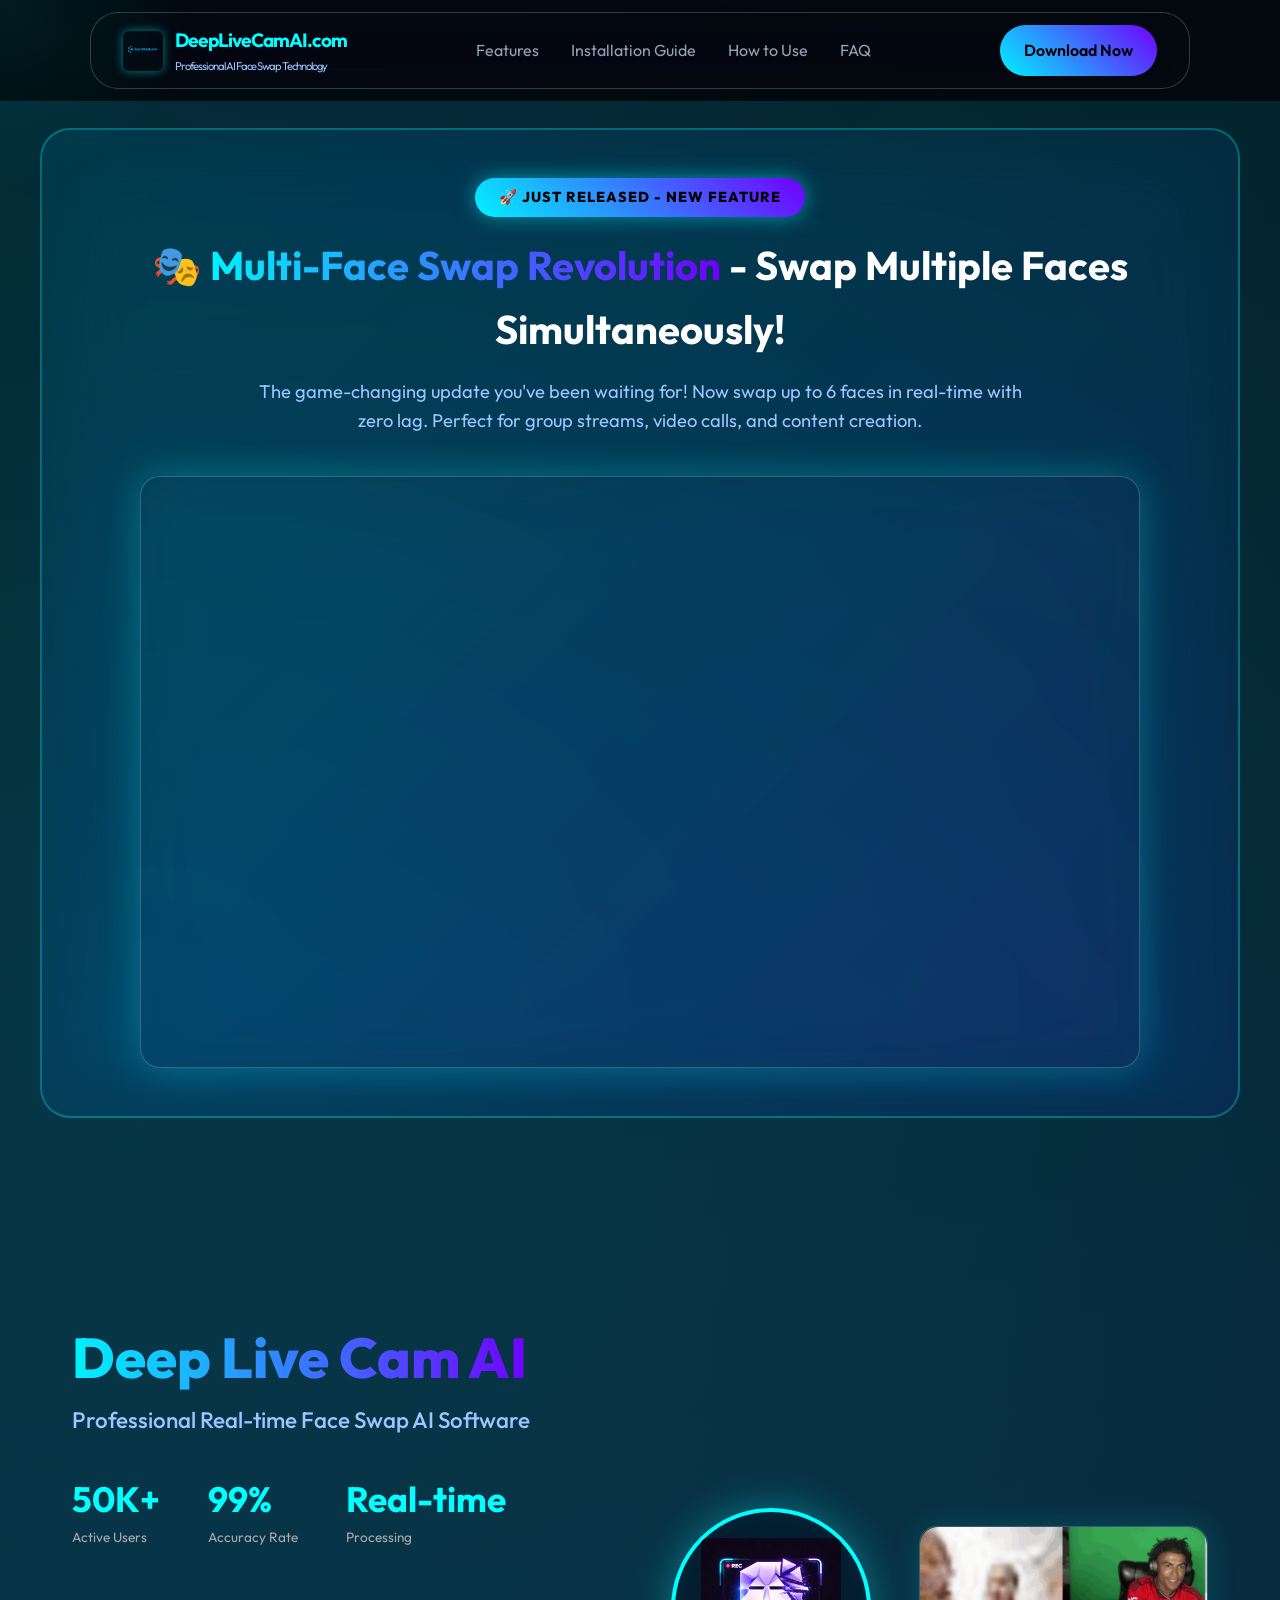
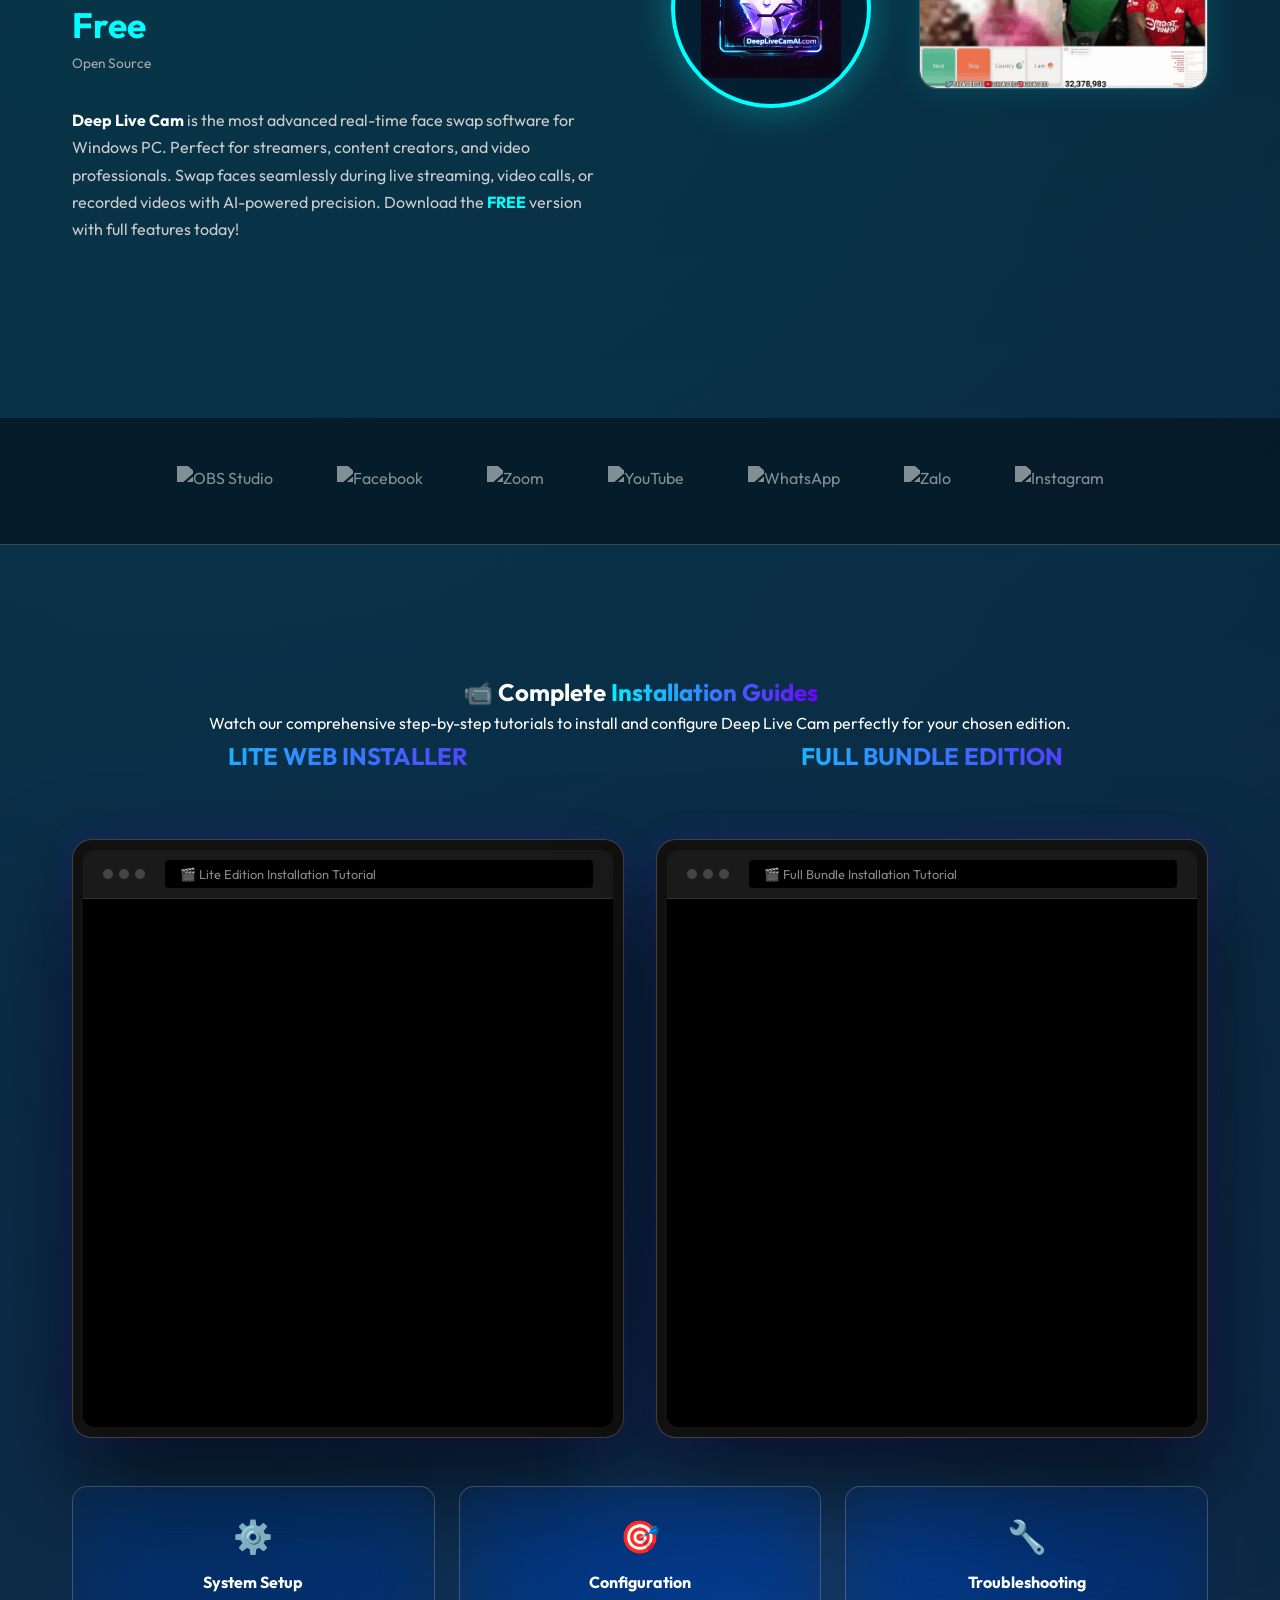
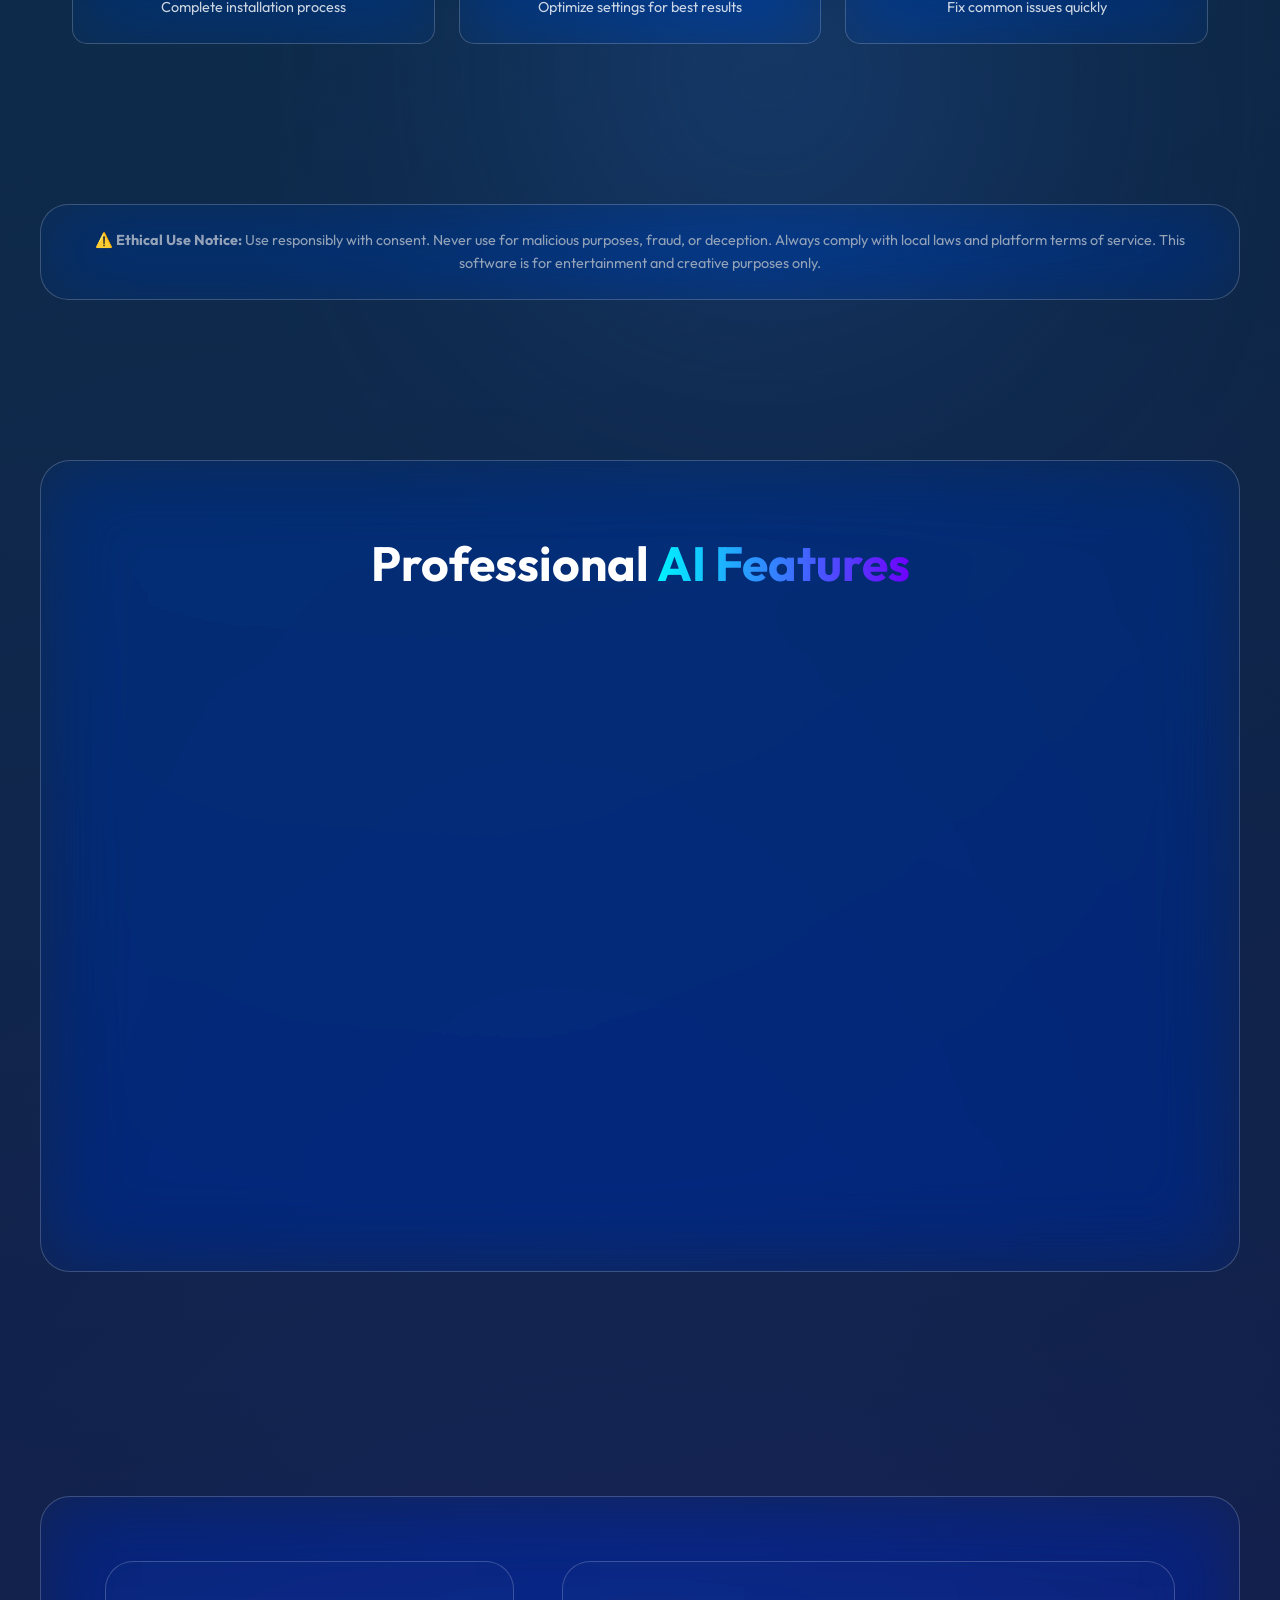
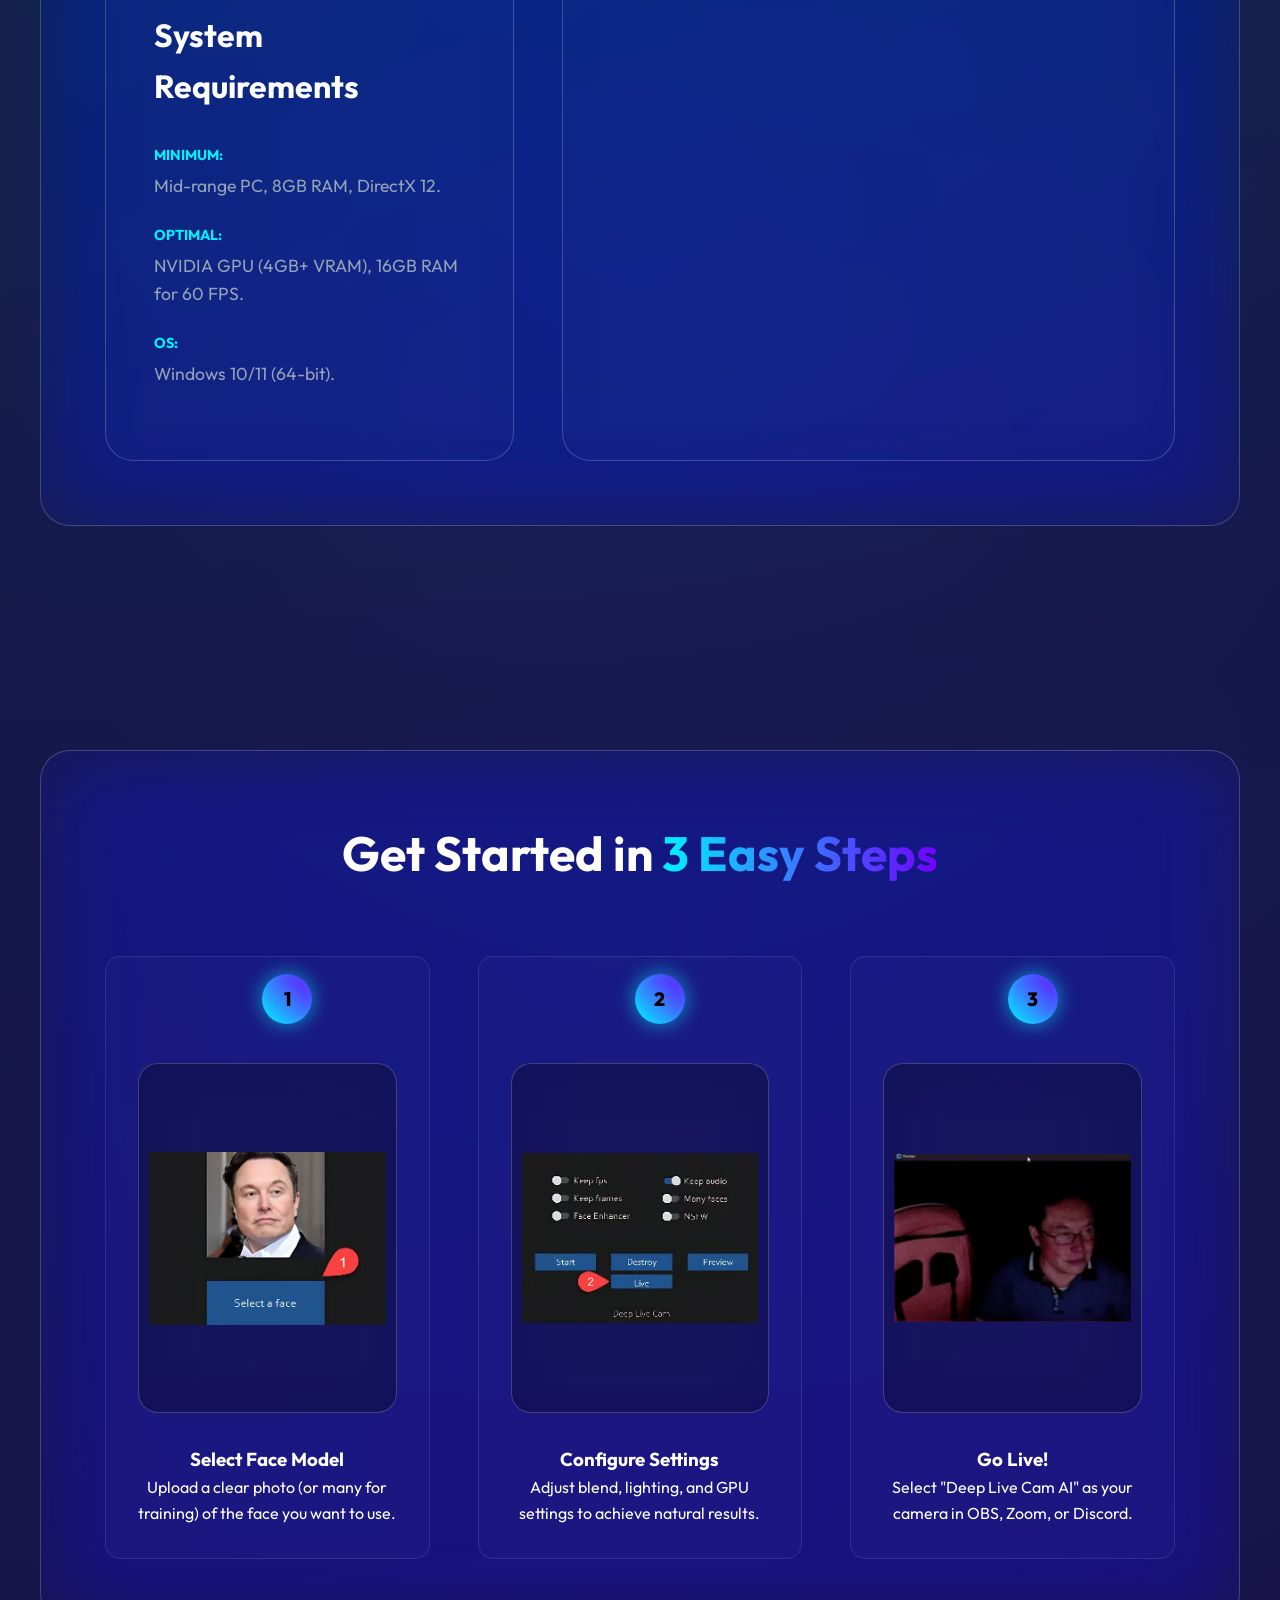
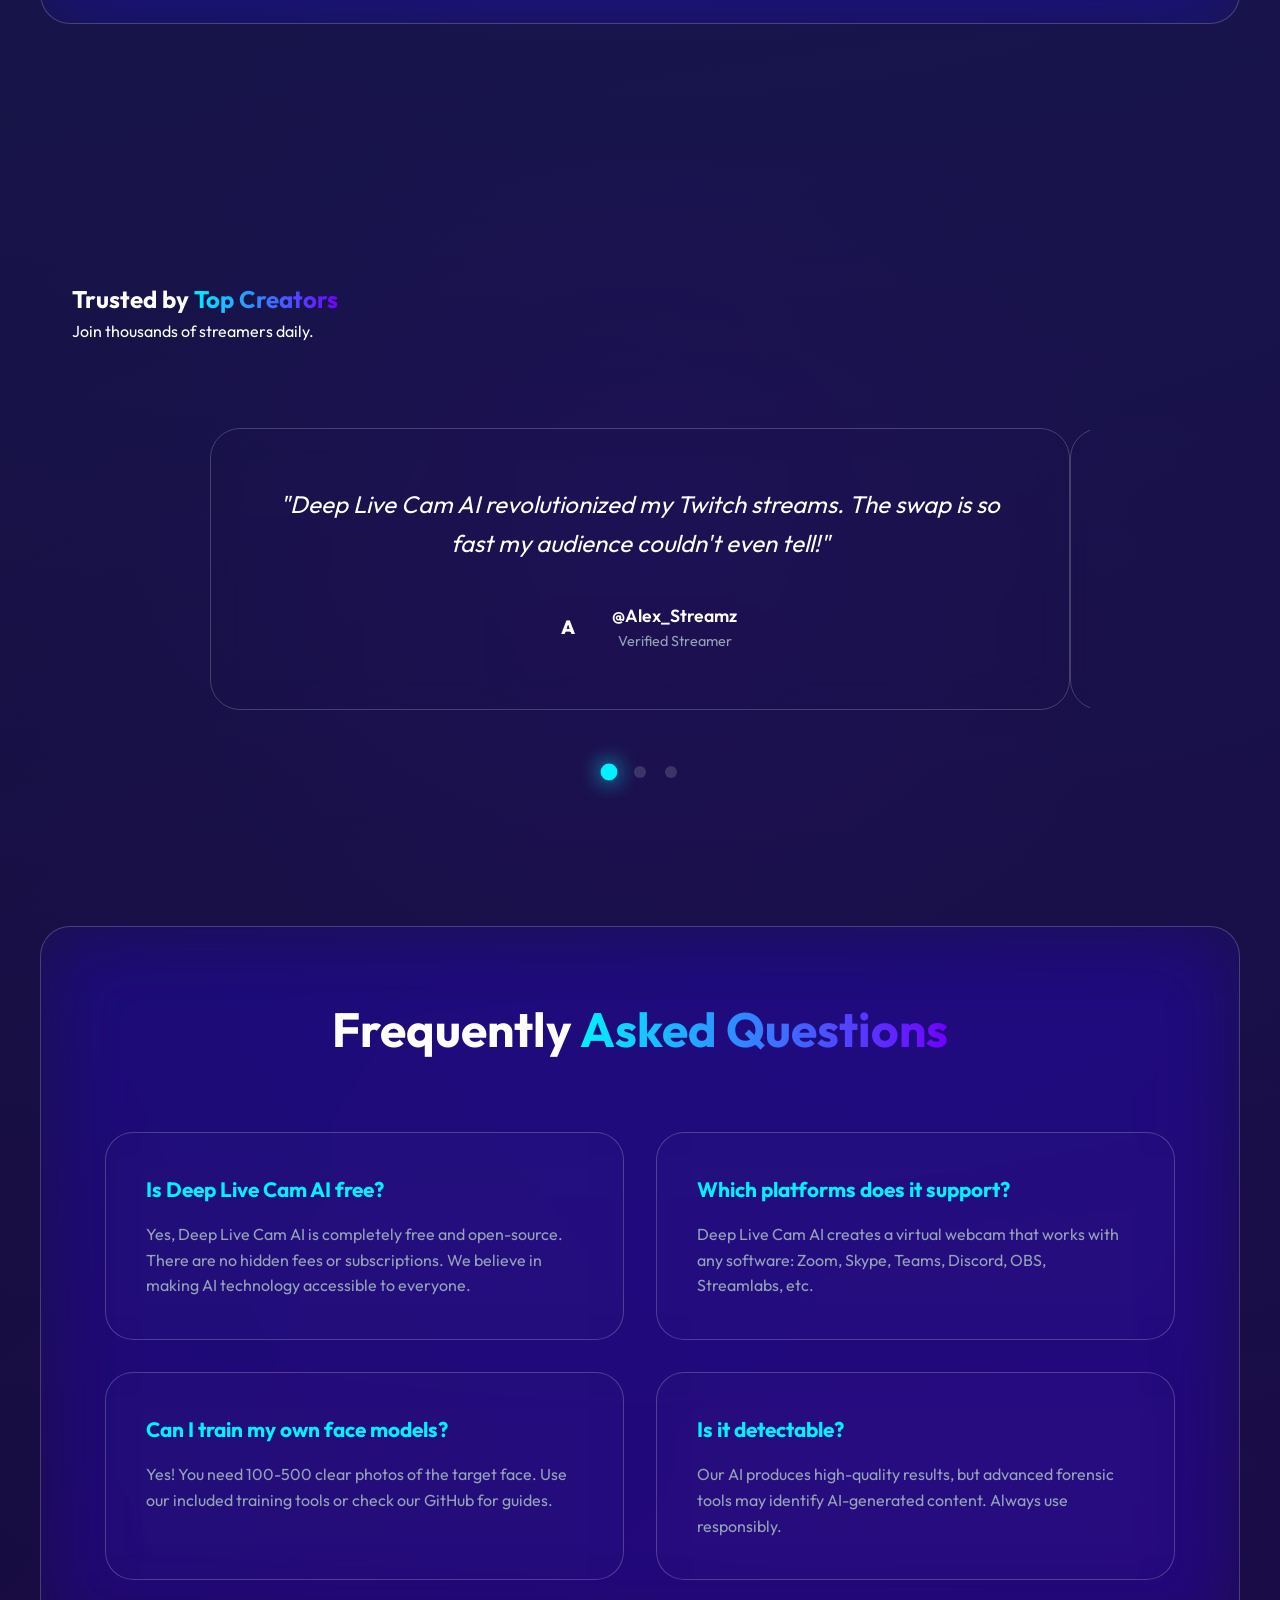
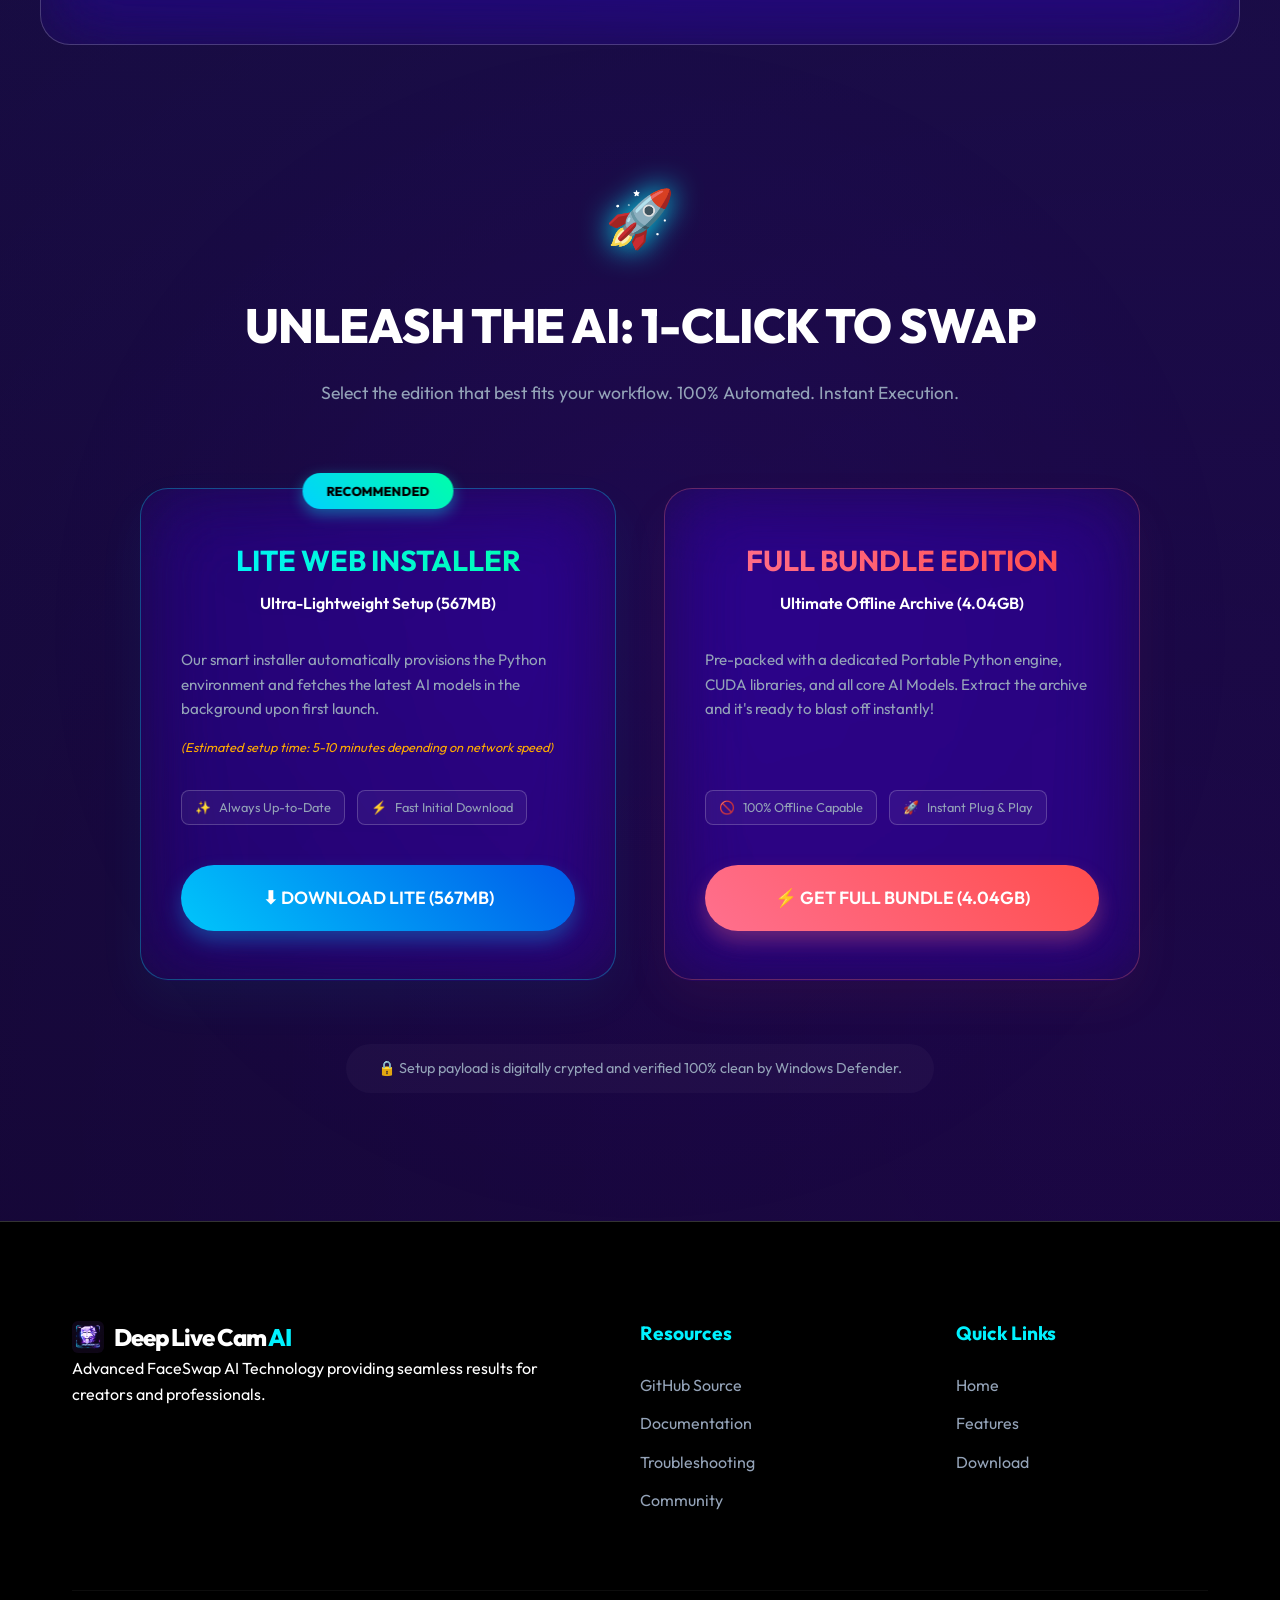
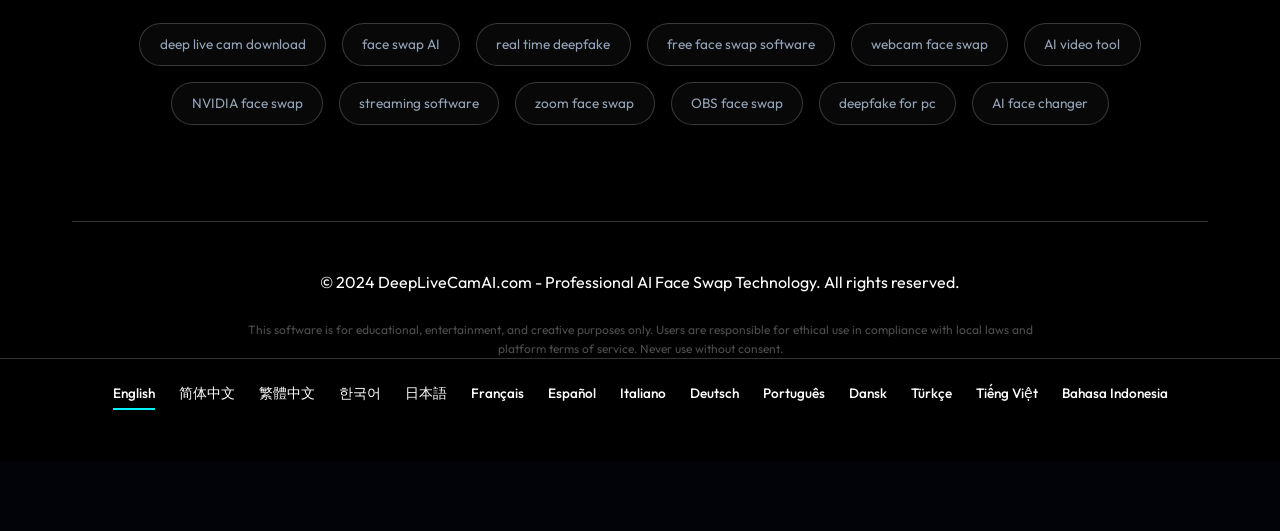
==== index.html @ d658f23c "fix: add cache-busting query string to GIF (?v=20260723)" ====
<!DOCTYPE html>
<html lang="en">
<head>
    <meta charset="UTF-8">
    <meta name="viewport" content="width=device-width, initial-scale=1.0">
    <title>Deep Live Cam AI - Professional Real-time Face Swap AI Software</title>

    <!-- SEO Meta Tags -->
    <meta name="description" content="Swap faces in real-time during streaming or video calls with Deep Live Cam AI. The ultimate AI-powered face swap software for creators and professionals. Free download.">
    <meta name="keywords" content="deep live cam, face swap ai, real-time face swap, ai streaming software, video call face swap">
    <meta name="author" content="Deep Live Cam AI">

    <!-- Open Graph Tags -->
    <meta property="og:title" content="Deep Live Cam AI - Professional Real-time Face Swap AI Software">
    <meta property="og:description" content="Swap faces in real-time during streaming or video calls. Free download with full features.">
    <meta property="og:image" content="hero_bg.webp">
    <meta property="og:url" content="https://www.deeplivecamvfx.com/">
    <meta property="og:type" content="website">
    
    <!-- Fonts - Optimized for faster loading -->
    <link rel="preconnect" href="https://fonts.googleapis.com">
    <link rel="preconnect" href="https://fonts.gstatic.com" crossorigin>
    <link href="https://fonts.googleapis.com/css2?family=Outfit:wght@300;400;600;800&display=swap" rel="stylesheet" media="print" onload="this.media='all'">
    <noscript><link href="https://fonts.googleapis.com/css2?family=Outfit:wght@300;400;600;800&display=swap" rel="stylesheet"></noscript>
    
    <!-- Styles -->
    <link rel="stylesheet" href="style.css">
    
    <!-- JSON-LD Schema -->
    <script type="application/ld+json">
    {
      "@context": "https://schema.org",
      "@type": "SoftwareApplication",
      "name": "Deep Live Cam AI",
      "operatingSystem": "Windows 10/11",
      "applicationCategory": "MultimediaApplication",
      "offers": {
        "@type": "Offer",
        "price": "0",
        "priceCurrency": "USD"
      },
      "aggregateRating": {
        "@type": "AggregateRating",
        "ratingValue": "4.9",
        "reviewCount": "1250"
      }
    }
    </script>
</head>
<body data-lang="en">
    <div class="background-env">
        <div class="bokeh bokeh-cyan"></div>
        <div class="bokeh bokeh-purple"></div>
        <div class="bokeh bokeh-blue"></div>
        <div class="ambient-light blue" style="z-index: 1;"></div>
    </div>

    <div class="cursor-glow" id="cursor-glow"></div>

    <!-- Sticky Download Button -->
    <div class="sticky-download" id="sticky-download">
        <a href="#download" class="btn">
            <span>⬇️</span>
            <span>Download Now - FREE</span>
        </a>
    </div>

    <header>
        <nav class="glass">
            <div class="logo" style="display: flex; align-items: center; gap: 12px;">
                <img src="logo1.webp" alt="Logo" width="40" height="40" style="height: 40px; width: 40px; border-radius: 6px; box-shadow: 0 0 10px rgba(0,255,255,0.5);">
                <div style="display: flex; flex-direction: column;">
                    <div style="font-size: 1.2rem; font-weight: bold; color: #00ffff;">DeepLiveCamAI.com</div>
                    <div style="font-size: 0.7rem; color: #a0c4ff; font-weight: normal; margin-top: 2px;">Professional AI Face Swap Technology</div>
                </div>
            </div>
            <ul>
                <li><a href="#features">Features</a></li>
                <li><a href="#installation-guide">Installation Guide</a></li>
                <li><a href="#how-to-use">How to Use</a></li>
                <li><a href="#faq">FAQ</a></li>
            </ul>
            <a href="#download" class="btn btn-primary">Download Now</a>
        </nav>
    </header>

    <main>
        <!-- NEW FEATURE SHOWCASE - TOP PRIORITY -->
        <section class="demo-section section-padding" style="padding-top: 8rem;">
            <div class="container glass spatial-window" style="padding: 3rem; border-radius: 30px; background: linear-gradient(135deg, rgba(0,242,255,0.05), rgba(112,0,255,0.05)); border: 2px solid rgba(0,242,255,0.3);">
                <div style="text-align: center; margin-bottom: 1rem;">
                    <span style="display: inline-block; background: linear-gradient(45deg, #00f2ff, #7000ff); color: #000; padding: 0.5rem 1.5rem; border-radius: 50px; font-weight: 800; font-size: 0.9rem; letter-spacing: 1px; box-shadow: 0 0 20px rgba(0,242,255,0.5);">🚀 JUST RELEASED - NEW FEATURE</span>
                </div>
                <h2 class="section-title" style="font-size: 2.5rem; margin-bottom: 1rem;">🎭 <span class="gradient-text">Multi-Face Swap Revolution</span> - Swap Multiple Faces Simultaneously!</h2>
                <p class="section-subtitle" style="text-align: center; color: #a0c4ff; margin-bottom: 2.5rem; font-size: 1.15rem; max-width: 800px; margin-left: auto; margin-right: auto;">The game-changing update you've been waiting for! Now swap up to 6 faces in real-time with zero lag. Perfect for group streams, video calls, and content creation.</p>

                <div class="demo-video-container glass animate-up" style="max-width: 1000px; margin: 0 auto; padding: 1rem; border-radius: 20px; overflow: hidden; box-shadow: 0 0 40px rgba(0,242,255,0.3);">
                    <iframe
                        src="https://drive.google.com/file/d/15UGFSA1tDD-tiSGNuJEkdAG75lIt-xS0/preview"
                        width="100%"
                        height="550"
                        allow="autoplay"
                        allowfullscreen
                        loading="lazy"
                        title="Demo Multi-Face Swap Revolution"
                        style="border-radius: 15px; border: none;">
                    </iframe>
                </div>
            </div>
        </section>

        <!-- HERO SECTION: CONTENT + DASHBOARD WIDGET -->
        <section class="hero" id="home" style="padding: 8rem 0 3rem;">
            <div class="container" style="max-width: 1200px; margin: 0 auto; padding: 0 2rem;">

                <!-- Title, Stats, Description in horizontal layout -->
                <div style="display: flex; flex-direction: column; align-items: flex-start; max-width: 100%; margin-bottom: 3rem;">

                    <!-- Title and Subtitle -->
                    <div style="margin-bottom: 2rem;">
                        <h1 class="animate-up gradient-text" style="font-size: 3.5rem; font-weight: 800; margin-bottom: 0.75rem; line-height: 1.2;">Deep Live Cam AI</h1>
                        <h2 class="animate-up" style="font-size: 1.4rem; font-weight: 500; color: #a0c4ff; margin-bottom: 0;">Professional Real-time Face Swap AI Software</h2>
                    </div>

                    <!-- STATS ROW - Horizontal -->
                    <div class="animate-up delay-1" style="display: flex; gap: 3rem; flex-wrap: wrap; margin-bottom: 2rem;">
                        <div><h3 style="font-size: 2.2rem; color: #00ffff; margin: 0;">50K+</h3><p style="font-size: 0.85rem; color: #aaa; margin: 0;">Active Users</p></div>
                        <div><h3 style="font-size: 2.2rem; color: #00ffff; margin: 0;">99%</h3><p style="font-size: 0.85rem; color: #aaa; margin: 0;">Accuracy Rate</p></div>
                        <div><h3 style="font-size: 2.2rem; color: #00ffff; margin: 0;">Real-time</h3><p style="font-size: 0.85rem; color: #aaa; margin: 0;">Processing</p></div>
                        <div><h3 style="font-size: 2.2rem; color: #00ffff; margin: 0;">Free</h3><p style="font-size: 0.85rem; color: #aaa; margin: 0;">Open Source</p></div>
                    </div>

                    <!-- DESCRIPTION -->
                    <p class="animate-up delay-2" style="font-size: 1rem; line-height: 1.7; color: #ccc; max-width: 900px;">
                        <strong style="color: #fff;">Deep Live Cam</strong> is the most advanced real-time face swap software for Windows PC. Perfect for streamers, content creators, and video professionals. Swap faces seamlessly during live streaming, video calls, or recorded videos with AI-powered precision. Download the <strong style="color: #00ffff;">FREE</strong> version with full features today!
                    </p>
                </div>

                <!-- BOTTOM: Logo circle LEFT + Video RIGHT -->
                <div class="animate-fade" style="display: flex; align-items: center; justify-content: center; gap: 3rem; flex-wrap: wrap;">

                    <!-- Circular Logo -->
                    <div style="flex-shrink: 0; width: 200px; height: 200px; border-radius: 50%; border: 4px solid #00ffff; box-shadow: 0 0 40px rgba(0,255,255,0.35), inset 0 0 20px rgba(0,255,255,0.05); display: flex; align-items: center; justify-content: center; overflow: hidden; background: rgba(0,10,30,0.5);">
                        <img src="logo.webp" alt="Deep Live Cam Logo" width="140" height="140" style="width: 140px; height: 140px; object-fit: contain;">
                    </div>

                    <!-- Video -->
                    <div class="spatial-window" style="flex: 1; min-width: 280px; max-width: 650px;">
                        <div class="glass" style="border-radius: 18px; overflow: hidden; box-shadow: 0 0 30px rgba(0,255,255,0.15);">
                            <img src="1.gif?v=20260723" alt="Deep Live Cam Demo" width="650" height="365" style="width: 100%; height: auto; display: block; border-radius: 18px;">
                        </div>
                    </div>

                </div>
            </div>
        </section>

        <!-- Trust Badges -->
        <section class="trust-badges animate-fade">
            <div class="container">
                <div class="badge-row">
                    <div class="badge-item"><img src="https://upload.wikimedia.org/wikipedia/commons/d/d3/OBS_Studio_Logo.svg" alt="OBS Studio"></div>
                    <div class="badge-item"><img src="https://upload.wikimedia.org/wikipedia/commons/b/b9/2023_Facebook_icon.svg" alt="Facebook"></div>
                    <div class="badge-item"><img src="https://upload.wikimedia.org/wikipedia/commons/7/7b/Zoom_Communications_Logo.svg" alt="Zoom"></div>
                    <div class="badge-item"><img src="https://upload.wikimedia.org/wikipedia/commons/b/b8/YouTube_Logo_2017.svg" alt="YouTube"></div>
                    <div class="badge-item"><img src="https://upload.wikimedia.org/wikipedia/commons/6/6b/WhatsApp.svg" alt="WhatsApp"></div>
                    <div class="badge-item"><img src="https://upload.wikimedia.org/wikipedia/commons/9/91/Icon_of_Zalo.svg" alt="Zalo"></div>
                    <div class="badge-item"><img src="https://upload.wikimedia.org/wikipedia/commons/e/e7/Instagram_logo_2016.svg" alt="Instagram"></div>
                </div>
            </div>
        </section>

        <!-- Installation Guides Videos -->
        <section id="installation-guide" class="video-demo section-padding animate-up">
            <div class="container">
                <div class="section-header">
                    <h2 data-i18n="guide_title">📹 Complete <span class="gradient-text">Installation Guides</span></h2>
                    <p data-i18n="guide_subtitle">Watch our comprehensive step-by-step tutorials to install and configure Deep Live Cam perfectly for your chosen edition.</p>
                </div>

                <div class="guides-grid" style="display: grid; grid-template-columns: repeat(auto-fit, minmax(400px, 1fr)); gap: 2rem;">
                    
                    <!-- LITE WEB INSTALLER -->
                    <div class="guide-column">
                        <a href="#download" style="text-decoration: none;"><h3 class="gradient-text" style="text-align: center; margin-bottom: 1rem; font-size: 1.5rem; transition: opacity 0.3s;" onmouseover="this.style.opacity=0.8" onmouseout="this.style.opacity=1">LITE WEB INSTALLER</h3></a>
                        <div class="demo-frame">
                            <div class="frame-header">
                                <div class="dots"><span></span><span></span><span></span></div>
                                <div class="address-bar">🎬 Lite Edition Installation Tutorial</div>
                            </div>
                            <div class="video-container shadow-vibrant">
                                <iframe
                                    src="https://drive.google.com/file/d/1UQVhEwalT9cHOPvzFldjpMm4eNuaf3f0/preview"
                                    width="100%"
                                    height="300"
                                    allow="autoplay"
                                    allowfullscreen
                                    loading="lazy"
                                    title="Lite Edition Installation Tutorial"
                                    style="border-radius: 10px; border: none;">
                                </iframe>
                            </div>
                        </div>
                    </div>

                    <!-- FULL BUNDLE EDITION -->
                    <div class="guide-column">
                        <a href="#download" style="text-decoration: none;"><h3 class="gradient-text" style="text-align: center; margin-bottom: 1rem; font-size: 1.5rem; transition: opacity 0.3s;" onmouseover="this.style.opacity=0.8" onmouseout="this.style.opacity=1">FULL BUNDLE EDITION</h3></a>
                        <div class="demo-frame">
                            <div class="frame-header">
                                <div class="dots"><span></span><span></span><span></span></div>
                                <div class="address-bar">🎬 Full Bundle Installation Tutorial</div>
                            </div>
                            <div class="video-container shadow-vibrant">
                                <iframe
                                    src="https://drive.google.com/file/d/1jmYe0pt1rBpzxOdL7jOFANn8NgNy8qUC/preview"
                                    width="100%"
                                    height="300"
                                    allow="autoplay"
                                    allowfullscreen
                                    loading="lazy"
                                    title="Full Bundle Installation Tutorial"
                                    style="border-radius: 10px; border: none;">
                                </iframe>
                            </div>
                        </div>
                    </div>

                </div>

                <div class="guide-features" style="margin-top: 3rem; display: grid; grid-template-columns: repeat(auto-fit, minmax(250px, 1fr)); gap: 1.5rem;">
                    <div class="guide-item glass" style="padding: 1.5rem; border-radius: 15px; text-align: center;">
                        <div style="font-size: 2rem; margin-bottom: 0.5rem;">⚙️</div>
                        <h4>System Setup</h4>
                        <p style="font-size: 0.9rem; opacity: 0.8;">Complete installation process</p>
                    </div>
                    <div class="guide-item glass" style="padding: 1.5rem; border-radius: 15px; text-align: center;">
                        <div style="font-size: 2rem; margin-bottom: 0.5rem;">🎯</div>
                        <h4>Configuration</h4>
                        <p style="font-size: 0.9rem; opacity: 0.8;">Optimize settings for best results</p>
                    </div>
                    <div class="guide-item glass" style="padding: 1.5rem; border-radius: 15px; text-align: center;">
                        <div style="font-size: 2rem; margin-bottom: 0.5rem;">🔧</div>
                        <h4>Troubleshooting</h4>
                        <p style="font-size: 0.9rem; opacity: 0.8;">Fix common issues quickly</p>
                    </div>
                </div>
            </div>
        </section>

        <!-- Ethical Usage Notice -->
        <section class="notice animate-fade">
            <div class="container glass">
                <p><span data-i18n="notice_prefix">⚠️ <strong>Ethical Use Notice:</strong></span> <span data-i18n="notice_text">Use responsibly with consent. Never use for malicious purposes, fraud, or deception. Always comply with local laws and platform terms of service. This software is for entertainment and creative purposes only.</span></p>
            </div>
        </section>

        <!-- FEATURES SECTION -->
        <section id="features" class="features section-padding">
            <div class="container glass spatial-window" style="padding: 4rem; border-radius: 30px;">
                <h2 class="section-title" data-i18n="features_title">Professional <span class="gradient-text">AI Features</span></h2>
                <div class="feature-grid">
                    <div class="feature-card glass spatial-window animate-up">
                        <div class="feature-media">
                            <img src="2.webp" alt="1-Click Swap Animation" loading="lazy" width="260" height="150">
                        </div>
                        <h3 data-i18n="f1_title">1-Click Swap</h3>
                        <p data-i18n="f1_desc">No complex setup. Powered by cutting-edge deep learning algorithms. Choose a face model and start swapping instantly.</p>
                    </div>
                    <div class="feature-card glass spatial-window animate-up">
                        <div class="feature-media">
                            <img src="3.webp" alt="GPU Accelerated Animation" loading="lazy" width="260" height="150">
                        </div>
                        <h3 data-i18n="f2_title">GPU Accelerated</h3>
                        <p data-i18n="f2_desc">No lag, no delay. Process up to 60 FPS for seamless real-time performance with optimized GPU acceleration.</p>
                    </div>
                    <div class="feature-card glass spatial-window animate-up">
                        <div class="feature-media">
                            <img src="4.webp" alt="Universal Support Animation" loading="lazy" width="260" height="150">
                        </div>
                        <h3 data-i18n="f3_title">Universal Support</h3>
                        <p data-i18n="f3_desc">Swap faces from your webcam during streaming or video calls on Zoom, Teams, Skype, or Discord. Supports pre-recorded video files.</p>
                    </div>
                </div>
            </div>
        </section>

        <!-- REQUIREMENTS & TECH -->
        <section class="requirements-section section-padding">
            <div class="container glass spatial-window" style="padding: 4rem; border-radius: 30px;">
                <div class="req-grid">
                    <div class="req-content glass animate-up">
                        <h3 data-i18n="req_title">System Requirements</h3>
                        <ul>
                            <li><strong data-i18n="req_min_label">Minimum:</strong> <span data-i18n="req_min_text">Mid-range PC, 8GB RAM, DirectX 12.</span></li>
                            <li><strong data-i18n="req_opt_label">Optimal:</strong> <span data-i18n="req_opt_text">NVIDIA GPU (4GB+ VRAM), 16GB RAM for 60 FPS.</span></li>
                            <li><strong data-i18n="req_os_label">OS:</strong> <span data-i18n="req_os_text">Windows 10/11 (64-bit).</span></li>
                        </ul>
                    </div>
                    <div class="req-video glass animate-up delay-1">
                        <video autoplay loop muted playsinline class="demo-video" loading="lazy" preload="none" width="600" height="337">
                            <source src="8.mp4" type="video/mp4">
                        </video>
                    </div>
                </div>
            </div>
        </section>

        <!-- HOW TO USE SECTION -->
        <section id="how-to-use" class="how-to section-padding">
            <div class="container glass spatial-window" style="padding: 4rem; border-radius: 30px;">
                <h2 class="section-title" data-i18n="steps_title">Get Started in <span class="gradient-text">3 Easy Steps</span></h2>
                <div class="steps">
                    <div class="step">
                        <div class="step-num">1</div>
                        <div class="step-media glass">
                            <img src="B1.webp" alt="Step 1: Select Face Model" loading="lazy" width="300" height="200">
                        </div>
                        <h3 data-i18n="s1_title">Select Face Model</h3>
                        <p data-i18n="s1_desc">Upload a clear photo (or many for training) of the face you want to use.</p>
                    </div>
                    <div class="step">
                        <div class="step-num">2</div>
                        <div class="step-media glass">
                            <img src="B2.webp" alt="Step 2: Configure Settings" loading="lazy" width="300" height="200">
                        </div>
                        <h3 data-i18n="s2_title">Configure Settings</h3>
                        <p data-i18n="s2_desc">Adjust blend, lighting, and GPU settings to achieve natural results.</p>
                    </div>
                    <div class="step">
                        <div class="step-num">3</div>
                        <div class="step-media glass">
                            <img src="B3.webp" alt="Step 3: Go Live" loading="lazy" width="300" height="200">
                        </div>
                        <h3 data-i18n="s3_title">Go Live!</h3>
                        <p data-i18n="s3_desc">Select "Deep Live Cam AI" as your camera in OBS, Zoom, or Discord.</p>
                    </div>
                </div>
            </div>
        </section>

        <!-- Testimonials -->
        <section class="testimonials section-padding animate-up">
            <div class="container">
                <div class="section-header text-center">
                    <h2 data-i18n="testimonials_title">Trusted by <span class="gradient-text">Top Creators</span></h2>
                    <p data-i18n="testimonials_subtitle">Join thousands of streamers and content creators who use Deep Live Cam AI daily.</p>
                </div>
                <div class="testimonial-container">
                    <div class="testimonial-track" id="testimonial-track">
                        <!-- Card 1 -->
                        <div class="testimonial-card">
                            <div class="quote" data-i18n="t1_quote">"Deep Live Cam AI revolutionized my Twitch streams. The swap is so fast my audience couldn't even tell at first!"</div>
                            <div class="user-info">
                                <div class="avatar-placeholder">A</div>
                                <div>
                                    <div class="username">@Alex_Streamz</div>
                                    <div class="role" data-i18n="role_streamer">Verified Streamer</div>
                                </div>
                            </div>
                        </div>
                        <!-- Card 2 -->
                        <div class="testimonial-card">
                            <div class="quote" data-i18n="t2_quote">"The easiest setup I've ever seen for AI tools. No technical knowledge needed, just click and play."</div>
                            <div class="user-info">
                                <div class="avatar-placeholder">L</div>
                                <div>
                                    <div class="username">@Luna_Creative</div>
                                    <div class="role" data-i18n="role_youtuber">YouTuber</div>
                                </div>
                            </div>
                        </div>
                        <!-- Card 3 -->
                        <div class="testimonial-card">
                            <div class="quote" data-i18n="t3_quote">"Perfect integration with OBS. I use it for my prank videos and the quality is absolutely stunning."</div>
                            <div class="user-info">
                                <div class="avatar-placeholder">M</div>
                                <div>
                                    <div class="username">@Max_Vlogs</div>
                                    <div class="role" data-i18n="role_creator">Content Creator</div>
                                </div>
                            </div>
                        </div>
                    </div>
                    <div class="slider-nav">
                        <button class="nav-dot active" data-index="0" aria-label="View Testimonial 1"></button>
                        <button class="nav-dot" data-index="1" aria-label="View Testimonial 2"></button>
                        <button class="nav-dot" data-index="2" aria-label="View Testimonial 3"></button>
                    </div>
                </div>
            </div>
        </section>

        <!-- FAQ SECTION -->
        <section id="faq" class="faq section-padding">
            <div class="container glass spatial-window" style="padding: 4rem; border-radius: 30px;">
                <h2 class="section-title" data-i18n="faq_title">Frequently Asked <span class="gradient-text">Questions</span></h2>
                <div class="faq-grid">
                    <div class="faq-item glass">
                        <h4 data-i18n="q1">Is Deep Live Cam AI free?</h4>
                        <p data-i18n="a1">Yes, Deep Live Cam AI is completely free and open-source. There are no hidden fees or subscriptions. We believe in making AI technology accessible to everyone.</p>
                    </div>
                    <div class="faq-item glass">
                        <h4 data-i18n="q2">Which platforms does it support?</h4>
                        <p data-i18n="a2">Deep Live Cam AI creates a virtual webcam that works with any software: Zoom, Skype, Teams, Discord, OBS, Streamlabs, etc.</p>
                    </div>
                    <div class="faq-item glass">
                        <h4 data-i18n="q3">Can I train my own face models?</h4>
                        <p data-i18n="a3">Yes! You need 100-500 clear photos of the target face. Use our included training tools or check our GitHub for guides.</p>
                    </div>
                    <div class="faq-item glass">
                        <h4 data-i18n="q4">Is it detectable?</h4>
                        <p data-i18n="a4">Our AI produces high-quality results, but advanced forensic tools may identify AI-generated content. Always use responsibly.</p>
                    </div>
                </div>
            </div>
        </section>

        <section id="download" class="download-advanced">
            <div class="container">
                <div class="download-header animate-up">
                    <div class="rocket-icon">🚀</div>
                    <h2 data-i18n="dl_header">UNLEASH THE AI: 1-CLICK TO SWAP</h2>
                    <p data-i18n="dl_subheader">Select the edition that best fits your workflow. 100% Automated. Instant Execution.</p>
                </div>
                
                <div class="download-grid">
                    <!-- Lite Card -->
                    <div class="download-card lite spatial-window animate-up delay-1">
                        <div class="card-badge recommended" data-i18n="dl_lite_badge">RECOMMENDED</div>
                        <div class="card-content glass">
                            <h3 class="gradient-text" data-i18n="dl_lite_title">LITE WEB INSTALLER</h3>
                            <p class="subtitle" data-i18n="dl_lite_subtitle">Ultra-Lightweight Setup (567MB)</p>
                            <p class="description" data-i18n="dl_lite_desc">Our smart installer automatically provisions the Python environment and fetches the latest AI models in the background upon first launch.</p>
                            <p class="note" data-i18n="dl_lite_note">(Estimated setup time: 5-10 minutes depending on network speed)</p>
                            <div class="tags">
                                <span class="tag"><i class="icon">✨</i> <span data-i18n="tag_uptodate">Always Up-to-Date</span></span>
                                <span class="tag"><i class="icon">⚡</i> <span data-i18n="tag_fastdl">Fast Initial Download</span></span>
                            </div>
                            <a href="https://drive.google.com/uc?export=download&id=1idpu-MoPJPf7wuCWGUVag1-JdoCWa-K0" id="dl-lite" class="btn btn-download-lite">
                                <span class="icon">⬇</span> <span data-i18n="btn_dl_lite">Download Lite Edition (567MB)</span>
                            </a>
                        </div>
                    </div>

                    <!-- Full Card -->
                    <div class="download-card full spatial-window animate-up delay-2">
                        <div class="card-content glass">
                            <h3 class="gradient-text" data-i18n="dl_full_title">FULL BUNDLE EDITION</h3>
                            <p class="subtitle" data-i18n="dl_full_subtitle">Ultimate Offline Archive (4.04GB)</p>
                            <p class="description" data-i18n="dl_full_desc">Pre-packed with a dedicated Portable Python engine, CUDA libraries, and all core AI Models. Extract the archive and it's ready to blast off instantly!</p>
                            <div class="tags">
                                <span class="tag"><i class="icon">🚫</i> <span data-i18n="tag_offline">100% Offline Capable</span></span>
                                <span class="tag"><i class="icon">🚀</i> <span data-i18n="tag_plugplay">Instant Plug & Play</span></span>
                            </div>
                            <a href="https://drive.google.com/uc?export=download&id=1ZurmFLFVdR8TR6VpPFWjxJGykSlHGwZ_" id="dl-full" class="btn btn-download-full">
                                <span class="icon">⚡</span> <span data-i18n="btn_dl_full">Download Full Version (4.04GB)</span>
                            </a>
                        </div>
                    </div>
                </div>

                <div class="download-footer animate-up delay-3">
                    <p data-i18n="clean_notice">🔒 Setup payload is digitally crypted and verified 100% clean by Windows Defender.</p>
                </div>
            </div>
        </section>
    </main>

    <footer>
        <div class="container">
            <div class="footer-grid">
                <div class="footer-info">
                    <div class="logo" style="display: flex; align-items: center; gap: 10px;">
                        <img src="logo.webp" alt="Logo" style="height: 32px; width: 32px; border-radius: 6px;">
                        <div>Deep Live Cam <span>AI</span></div>
                    </div>
                    <p data-i18n="footer_desc">Advanced FaceSwap AI Technology providing seamless results for creators and professionals.</p>
                </div>
                <div class="footer-resources">
                    <h4 data-i18n="resources_title">Resources</h4>
                        <ul class="animate-up delay-1">
                            <li><a href="#home" data-i18n="link_github">GitHub Source</a></li>
                            <li><a href="#home" data-i18n="link_docs">Documentation</a></li>
                            <li><a href="#home" data-i18n="link_trouble">Troubleshooting</a></li>
                            <li><a href="#home" data-i18n="link_community">Community</a></li>
                        </ul>
                </div>
                <div class="footer-links">
                    <h4 data-i18n="quick_links_title">Quick Links</h4>
                    <ul>
                        <li><a href="#home" data-i18n="nav_home">Home</a></li>
                        <li><a href="#features" data-i18n="nav_features">Features</a></li>
                        <li><a href="#download" data-i18n="nav_download">Download</a></li>
                    </ul>
                </div>
            </div>

            <!-- SEO Keyword Cloud -->
            <div class="keyword-cloud animate-up">
                <a href="#" class="tag">deep live cam download</a>
                <a href="#" class="tag">face swap AI</a>
                <a href="#" class="tag">real time deepfake</a>
                <a href="#" class="tag">free face swap software</a>
                <a href="#" class="tag">webcam face swap</a>
                <a href="#" class="tag">AI video tool</a>
                <a href="#" class="tag">NVIDIA face swap</a>
                <a href="#" class="tag">streaming software</a>
                <a href="#" class="tag">zoom face swap</a>
                <a href="#" class="tag">OBS face swap</a>
                <a href="#" class="tag">deepfake for pc</a>
                <a href="#" class="tag">AI face changer</a>
            </div>

            <div class="footer-bottom">
                <p>&copy; 2024 DeepLiveCamAI.com - Professional AI Face Swap Technology. All rights reserved.</p>
                <p class="legal-notice">This software is for educational, entertainment, and creative purposes only. Users are responsible for ethical use in compliance with local laws and platform terms of service. Never use without consent.</p>
            </div>
        </div>

        <!-- Language Bar -->
        <div class="language-bar">
            <div class="container">
                <a href="#" onclick="changeLang('en')">English</a>
                <a href="#" onclick="changeLang('zh-cn')">简体中文</a>
                <a href="#" onclick="changeLang('zh-tw')">繁體中文</a>
                <a href="#" onclick="changeLang('ko')">한국어</a>
                <a href="#" onclick="changeLang('ja')">日本語</a>
                <a href="#" onclick="changeLang('fr')">Français</a>
                <a href="#" onclick="changeLang('es')">Español</a>
                <a href="#" onclick="changeLang('it')">Italiano</a>
                <a href="#" onclick="changeLang('de')">Deutsch</a>
                <a href="#" onclick="changeLang('pt')">Português</a>
                <a href="#" onclick="changeLang('da')">Dansk</a>
                <a href="#" onclick="changeLang('tr')">Türkçe</a>
                <a href="#" onclick="changeLang('vi')">Tiếng Việt</a>
                <a href="#" onclick="changeLang('id')">Bahasa Indonesia</a>
            </div>
        </div>
    </footer>

    <script src="script.js" defer></script>
    <!-- AI-Powered Analytics System -->
    <script src="analytics.js" defer></script>

    <!-- Measurement Tools -->
    <script async src="https://www.googletagmanager.com/gtag/js?id=G-BWQSTLY5G8"></script>
    <script>
      window.dataLayer = window.dataLayer || [];
      function gtag(){dataLayer.push(arguments);}
      gtag('js', new Date());
      gtag('config', 'G-BWQSTLY5G8'); // [USER ACTION]: Replace with your GA4 ID
    </script>

    <!-- Microsoft Clarity -->
    <script type="text/javascript">
        (function(c,l,a,r,i,t,y){
            c[a]=c[a]||function(){(c[a].q=c[a].q||[]).push(arguments)};
            t=l.createElement(r);t.async=1;t.src="https://www.clarity.ms/tag/"+i;
            y=l.getElementsByTagName(r)[0];y.parentNode.insertBefore(t,y);
        })(window, document, "clarity", "script", "w5rlur62yk");
    </script>

    <!-- Hotjar Tracking Code -->
    <script>
        (function(h,o,t,j,a,r){
            h.hj=h.hj||function(){(h.hj.q=h.hj.q||[]).push(arguments)};
            h._hjSettings={hjid:YOUR_HOTJAR_ID,hjsv:6};
            a=o.getElementsByTagName('head')[0];
            r=o.createElement('script');r.async=1;
            r.src=t+h._hjSettings.hjid+j+h._hjSettings.hjsv;
            a.appendChild(r);
        })(window,document,'https://static.hotjar.com/c/hotjar-','.js?sv=');
    </script>
</body>
</html>
---- style.css ----
:root {
    --primary: #00f2ff;
    --secondary: #7000ff;
    --accent: #ff00ff;
    --bg: #020308;
    --text: #ffffff;
    --text-muted: #94a3b8;
    --glass: rgba(255, 255, 255, 0.01); /* Ultra transparent */
    --glass-heavy: rgba(255, 255, 255, 0.03);
    --glass-border: rgba(255, 255, 255, 0.2);
    --glow-cyan: 0 0 20px rgba(0, 242, 255, 0.6), inset 0 0 10px rgba(0, 242, 255, 0.3);
    --glow-purple: 0 0 20px rgba(112, 0, 255, 0.6), inset 0 0 10px rgba(112, 0, 255, 0.3);
    --glow-magenta: 0 0 20px rgba(255, 0, 255, 0.6), inset 0 0 10px rgba(255, 0, 255, 0.3);
}

* {
    margin: 0;
    padding: 0;
    box-sizing: border-box;
}

body {
    font-family: 'Outfit', sans-serif;
    background-color: var(--bg);
    color: var(--text);
    line-height: 1.6;
    overflow-x: hidden;
    perspective: 1500px;
    -webkit-font-smoothing: antialiased;
    background-attachment: fixed;
}

/* Prevent layout shift - reserve space for images */
img {
    height: auto;
    max-width: 100%;
}

video {
    height: auto;
    max-width: 100%;
}

/* YouTube iframe responsive */
.video-container iframe {
    width: 100%;
    height: 500px;
    border-radius: 10px;
}

@media (max-width: 768px) {
    .video-container iframe {
        height: 300px;
    }
}

/* Global Atmosphere Layer - Hyper Vibrant */
.background-env {
    position: fixed;
    top: 0;
    left: 0;
    width: 100%;
    height: 100%;
    z-index: -2;
    background: 
        radial-gradient(circle at 10% 10%, #00f2ff33 0%, transparent 50%),
        radial-gradient(circle at 90% 90%, #7000ff33 0%, transparent 50%),
        radial-gradient(circle at 50% 50%, #151d4f 0%, #03040a 100%);
    overflow: hidden;
}

.bokeh {
    position: absolute;
    width: 80vw;
    height: 80vw;
    border-radius: 50%;
    filter: blur(150px);
    opacity: 0.6;
    z-index: -1;
    pointer-events: none;
}

.container {
    max-width: 1200px;
    margin: 0 auto;
    padding: 0 2rem;
}

.feature-card {
    background: rgba(255, 255, 255, 0.02);
    border: 1px solid rgba(255, 255, 255, 0.1);
    box-shadow: var(--rim-light);
    border-radius: 20px;
    padding: 2.5rem;
    position: relative;
    overflow: hidden;
}

.feature-card:hover {
    border-color: var(--primary);
    box-shadow: var(--glow-cyan);
    transform: translateY(-5px);
}

.glass {
    background: var(--glass);
    backdrop-filter: blur(40px) saturate(200%);
    -webkit-backdrop-filter: blur(40px) saturate(200%);
    border: 1px solid var(--glass-border);
    box-shadow: var(--rim-light);
    border-radius: 28px;
    position: relative;
    overflow: hidden;
}

.glass::before {
    content: '';
    position: absolute;
    top: 0;
    left: 0;
    right: 0;
    height: 100%;
    background: var(--glass-reflect);
    pointer-events: none;
    z-index: 1;
}

.spatial-window {
    transform-style: preserve-3d;
    transition: transform 0.4s cubic-bezier(0.2, 0.4, 0.2, 1);
    box-shadow: var(--shadow-spatial);
}

.ambient-light {
    position: fixed;
    width: 70vw;
    height: 70vw;
    border-radius: 50%;
    background: radial-gradient(circle, rgba(160, 96, 255, 0.25) 0%, transparent 75%);
    filter: blur(100px);
    z-index: -1;
    pointer-events: none;
    animation: drift 25s infinite alternate ease-in-out;
}

.ambient-light.blue {
    top: -30%;
    right: -20%;
    background: radial-gradient(circle, rgba(0, 255, 255, 0.25) 0%, transparent 75%);
}

.ambient-light.purple {
    bottom: -20%;
    left: -10%;
}

@keyframes drift {
    from { transform: translate(0, 0); }
    to { transform: translate(100px, 50px); }
}

.gradient-text {
    background: linear-gradient(90deg, var(--primary), var(--secondary));
    -webkit-background-clip: text;
    background-clip: text;
    color: transparent;
}

/* Header */
header {
    position: fixed;
    top: 0;
    left: 0;
    width: 100%;
    z-index: 1000;
    padding: 0.75rem 0;
    background: rgba(2, 3, 8, 0.8);
    backdrop-filter: blur(20px);
    -webkit-backdrop-filter: blur(20px);
}

nav {
    display: flex;
    justify-content: space-between;
    align-items: center;
    padding: 0.75rem 2rem;
    margin: 0 auto;
    max-width: 1100px;
}

.logo {
    font-size: 1.5rem;
    font-weight: 800;
    letter-spacing: -1px;
}

.logo span {
    color: var(--primary);
}

nav ul {
    display: flex;
    list-style: none;
    gap: 2rem;
}

nav ul a {
    text-decoration: none;
    color: var(--text-muted);
    font-weight: 400;
    transition: color 0.3s;
}

nav ul a:hover {
    color: var(--primary);
}

/* Buttons */
.btn {
    display: inline-block;
    padding: 0.8rem 1.5rem;
    border-radius: 50px;
    text-decoration: none;
    font-weight: 600;
    transition: all 0.3s cubic-bezier(0.175, 0.885, 0.32, 1.275);
    cursor: pointer;
    border: none;
}

.btn-primary {
    background: linear-gradient(45deg, var(--primary), var(--secondary));
    color: #000;
}

.btn-primary:hover {
    transform: scale(1.05);
    box-shadow: 0 0 20px rgba(0, 242, 255, 0.5);
}

.btn-outline {
    background: transparent;
    border: 1px solid var(--primary);
    color: var(--primary);
}

.btn-outline:hover {
    background: var(--primary);
    color: #000;
}

.btn-lg {
    padding: 1rem 2.5rem;
    font-size: 1.1rem;
}

/* Hero */
.hero {
    min-height: 100vh;
    display: flex;
    align-items: center;
    position: relative;
    padding-top: 120px;
}

.hero .container {
    display: flex;
    align-items: center;
    justify-content: space-between;
    gap: 60px;
}

.hero-content {
    flex: 1;
}

.hero h1 {
    font-size: 4rem;
    line-height: 1.1;
}

.hero-visual {
    flex: 1;
    position: relative;
}

.video-frame {
    width: 100%;
    border-radius: 20px;
    padding: 10px;
    background: rgba(255, 255, 255, 0.015); /* Ultra transparent */
    backdrop-filter: blur(40px);
    border: 1px solid var(--glass-border);
    box-shadow: var(--glow-cyan);
    position: relative;
    overflow: hidden;
}

.hero-video {
    width: 100%;
    border-radius: 12px;
    display: block;
}

.bokeh-cyan {
    top: -20%;
    right: -20%; /* Moved to Top Right */
    background: radial-gradient(circle, var(--primary) 0%, transparent 70%);
}

.bokeh-purple {
    top: -10%;
    left: -10%; /* Moved to Top Left */
    background: radial-gradient(circle, var(--secondary) 0%, transparent 70%);
}

.bokeh-blue {
    top: 30%;
    right: 20%;
    width: 40vw;
    height: 40vw;
    background: radial-gradient(circle, #3b82f6 0%, transparent 70%);
}

/* Removed Floor */

/* Dashboard Container */
.dashboard-window {
    width: 90vw;
    max-width: 1200px;
    height: 70vh;
    background: rgba(255, 255, 255, 0.015); /* More transparent */
    backdrop-filter: blur(25px);
    border: 1px solid rgba(255, 255, 255, 0.1);
    border-radius: 12px;
    display: grid;
    grid-template-columns: 140px 1fr 300px;
    gap: 15px;
    padding: 20px;
    box-shadow: 0 50px 100px rgba(0,0,0,0.8);
    position: relative;
    z-index: 10;
}

/* Dashboard Sidebar */
.dash-sidebar {
    background: rgba(255, 255, 255, 0.02);
    border: 1px solid rgba(255, 255, 255, 0.05);
    border-radius: 8px;
    padding: 15px;
    display: flex;
    flex-direction: column;
    gap: 15px;
}

.dash-sidebar h3 {
    font-size: 10px;
    text-transform: uppercase;
    color: var(--text-muted);
    text-align: center;
    margin-bottom: 5px;
}

.nav-item {
    padding: 12px;
    border: 1px solid rgba(255, 255, 255, 0.1);
    border-radius: 8px;
    display: flex;
    flex-direction: column;
    align-items: center;
    gap: 5px;
    font-size: 10px;
    color: var(--text-muted);
    cursor: pointer;
    transition: all 0.3s;
}

.nav-item i { font-size: 18px; }

.nav-item.active {
    border-color: var(--primary);
    box-shadow: var(--glow-cyan);
    color: var(--text);
    background: rgba(0, 242, 255, 0.05);
}

/* Dashboard Main View */
.dash-main {
    display: flex;
    flex-direction: column;
    gap: 15px;
}

.dash-header {
    display: flex;
    align-items: center;
    gap: 10px;
}

.title-glow {
    font-size: 24px;
    font-weight: 800;
    letter-spacing: 2px;
    text-shadow: 0 0 10px var(--primary);
}

.step {
    background: rgba(255, 255, 255, 0.02);
    border: 1px solid rgba(255, 255, 255, 0.1);
    border-radius: 15px;
    padding: 2rem;
    position: relative;
    transition: all 0.3s;
}

.step:hover {
    border-color: var(--primary);
    box-shadow: var(--glow-cyan);
}

.step-num {
    position: absolute;
    top: -15px;
    left: 20px;
    background: var(--primary);
    color: #000;
    width: 30px;
    height: 30px;
    border-radius: 50%;
    display: flex;
    align-items: center;
    justify-content: center;
    font-weight: 800;
    font-size: 14px;
    box-shadow: var(--glow-cyan);
    z-index: 5;
}

.gauge-path {
    fill: none;
    stroke: rgba(255, 255, 255, 0.1);
    stroke-width: 12;
    stroke-linecap: round;
}

.gauge-fill {
    fill: none;
    stroke: var(--primary);
    stroke-width: 12;
    stroke-linecap: round;
    stroke-dasharray: 283;
    stroke-dashoffset: 283;
    transition: stroke-dashoffset 2s ease-out;
}

.gauge-value {
    position: absolute;
    bottom: 5px;
    left: 50%;
    transform: translateX(-50%);
    font-size: 24px;
    font-weight: 800;
}

/* Reflection Layer */
.dashboard-reflection {
    position: absolute;
    top: 100%;
    left: 0;
    right: 0;
    height: 50%;
    background: inherit;
    transform: scaleY(-1) translateY(-20px);
    opacity: 0.2;
    mask-image: linear-gradient(to top, transparent, white);
    -webkit-mask-image: linear-gradient(to top, transparent, white);
    pointer-events: none;
}

/* Notice */
.notice {
    padding: 2rem 0;
}

.notice .container {
    padding: 1.5rem 2rem;
    text-align: center;
    font-size: 0.9rem;
    color: var(--text-muted);
}

/* Features */
.features {
    padding: 8rem 0;
}

.section-title {
    text-align: center;
    font-size: 3rem;
    margin-bottom: 4rem;
}

.feature-grid {
    display: grid;
    grid-template-columns: repeat(3, 1fr);
    gap: 2rem;
}

.feature-card {
    padding: 2rem;
    text-align: center;
    transition: transform 0.3s;
    display: flex;
    flex-direction: column;
}

.feature-card:hover {
    transform: translateY(-10px);
}

.feature-media {
    margin-bottom: 2rem;
    height: 300px;
    display: flex;
    align-items: center;
    justify-content: center;
    overflow: hidden;
    border-radius: 15px;
    background: rgba(0,0,0,0.3);
}

.feature-media img {
    width: 100%;
    height: 100%;
    object-fit: cover;
}

.feature-card h3 {
    margin-bottom: 1rem;
    color: var(--primary);
}

.feature-card p {
    color: var(--text-muted);
    font-size: 0.95rem;
}

/* Requirements Grid */
.requirements-section {
    padding: 6rem 0;
}

.req-grid {
    display: grid;
    grid-template-columns: 1fr 1.5fr;
    gap: 3rem;
}

.req-content {
    padding: 3rem;
}

.req-content h3 {
    font-size: 2rem;
    margin-bottom: 2rem;
}

.req-content ul {
    list-style: none;
}

.req-content li {
    margin-bottom: 1.5rem;
    font-size: 1.1rem;
    color: var(--text-muted);
}

.req-content li strong {
    color: var(--primary);
    display: block;
    font-size: 0.9rem;
    text-transform: uppercase;
    margin-bottom: 0.3rem;
}

.req-video {
    padding: 10px;
    overflow: hidden;
    display: flex;
    align-items: center;
    justify-content: center;
}

.demo-video {
    width: 100%;
    height: auto;
    border-radius: 15px;
}

/* Steps */
.how-to {
    padding: 8rem 0;
}

.steps {
    display: grid;
    grid-template-columns: repeat(3, 1fr);
    gap: 3rem;
    position: relative;
}

.step {
    text-align: center;
    position: relative;
}

.step-num {
    width: 50px;
    height: 50px;
    background: linear-gradient(45deg, var(--primary), var(--secondary));
    border-radius: 50%;
    display: flex;
    align-items: center;
    justify-content: center;
    font-size: 1.2rem;
    font-weight: 800;
    color: #000;
    margin: 0 auto 1.5rem;
    position: relative;
    z-index: 2;
}

.step-media {
    margin-bottom: 2rem;
    height: 350px;
    overflow: hidden;
    display: flex;
    align-items: center;
    justify-content: center;
    padding: 10px;
    background: rgba(0,0,0,0.3);
    border-radius: 20px;
}

.step-media img {
    width: 100%;
    height: 100%;
    object-fit: contain;
    border-radius: 10px;
}

/* FAQ */
.faq-section {
    padding: 8rem 0;
}

.faq-grid {
    display: grid;
    grid-template-columns: 1fr 1fr;
    gap: 2rem;
}

.faq-item {
    padding: 2.5rem;
}

.faq-item h4 {
    color: var(--primary);
    margin-bottom: 1rem;
    font-size: 1.3rem;
}

.faq-item p {
    color: var(--text-muted);
}

/* Advanced Download Section */
.download-advanced {
    padding: 8rem 0;
    position: relative;
    background: radial-gradient(circle at center, rgba(112, 0, 255, 0.05), transparent 70%);
}

.download-header {
    text-align: center;
    margin-bottom: 5rem;
}

.rocket-icon {
    font-size: 3.5rem;
    margin-bottom: 1.5rem;
    display: inline-block;
    filter: drop-shadow(0 0 15px var(--primary));
}

.download-header h2 {
    font-size: 3rem;
    font-weight: 800;
    letter-spacing: -1px;
    margin-bottom: 1rem;
}

.download-header p {
    color: var(--text-muted);
    font-size: 1.1rem;
}

.download-grid {
    display: grid;
    grid-template-columns: 1fr 1fr;
    gap: 3rem;
    max-width: 1000px;
    margin: 0 auto;
}

.download-card {
    position: relative;
    transition: transform 0.4s cubic-bezier(0.175, 0.885, 0.32, 1.275);
}

.download-card:hover {
    transform: translateY(-10px);
}

.download-card .card-content {
    padding: 3rem 2.5rem;
    height: 100%;
    display: flex;
    flex-direction: column;
    border: 1px solid var(--glass-border);
}

.download-card.lite .card-content {
    border-color: rgba(0, 242, 255, 0.3);
    box-shadow: 0 20px 50px rgba(0, 242, 255, 0.05);
}

.download-card.full .card-content {
    border-color: rgba(255, 112, 112, 0.3);
    box-shadow: 0 20px 50px rgba(255, 112, 112, 0.05);
}

.card-badge {
    position: absolute;
    top: -15px;
    left: 50%;
    transform: translateX(-50%);
    background: linear-gradient(45deg, #00d2ff, #00ffaa);
    color: #000;
    padding: 0.5rem 1.5rem;
    border-radius: 50px;
    font-size: 0.8rem;
    font-weight: 800;
    z-index: 10;
    box-shadow: 0 5px 15px rgba(0, 242, 255, 0.4);
}

.download-card h3 {
    font-size: 1.8rem;
    margin-bottom: 0.5rem;
    text-align: center;
}

.download-card.lite h3 {
    background: linear-gradient(90deg, #00f2ff, #00ffaa);
    -webkit-background-clip: text;
    background-clip: text;
    color: transparent;
}

.download-card.full h3 {
    background: linear-gradient(90deg, #ff708e, #ff4d4d);
    -webkit-background-clip: text;
    background-clip: text;
    color: transparent;
}

.download-card .subtitle {
    text-align: center;
    color: #fff;
    font-weight: 600;
    margin-bottom: 2rem;
    font-size: 1rem;
}

.download-card .description {
    color: var(--text-muted);
    font-size: 0.95rem;
    line-height: 1.6;
    margin-bottom: 1rem;
    flex-grow: 1;
}

.download-card .note {
    font-size: 0.8rem;
    color: #ffaa00;
    margin-bottom: 2rem;
    font-style: italic;
}

/* Sticky Download Button */
.sticky-download {
    position: fixed;
    bottom: 30px;
    right: 30px;
    z-index: 999;
    opacity: 0;
    transform: translateY(100px);
    transition: all 0.4s cubic-bezier(0.175, 0.885, 0.32, 1.275);
    pointer-events: none;
}

.sticky-download.visible {
    opacity: 1;
    transform: translateY(0);
    pointer-events: all;
}

.sticky-download .btn {
    padding: 1rem 2rem;
    font-size: 1.1rem;
    font-weight: 700;
    background: linear-gradient(45deg, var(--primary), var(--secondary));
    color: #000;
    border-radius: 50px;
    text-decoration: none;
    display: inline-flex;
    align-items: center;
    gap: 10px;
    box-shadow: 0 10px 40px rgba(0, 242, 255, 0.5);
    animation: pulse-glow 2s infinite;
}

.sticky-download .btn:hover {
    transform: scale(1.05);
    box-shadow: 0 15px 50px rgba(0, 242, 255, 0.7);
}

@keyframes pulse-glow {
    0%, 100% {
        box-shadow: 0 10px 40px rgba(0, 242, 255, 0.5);
    }
    50% {
        box-shadow: 0 10px 50px rgba(0, 242, 255, 0.8);
    }
}

/* Responsive */
@media (max-width: 768px) {
    .sticky-download {
        bottom: 20px;
        right: 20px;
    }

    .sticky-download .btn {
        padding: 0.8rem 1.5rem;
        font-size: 1rem;
    }
}

.tags {
    display: flex;
    flex-wrap: wrap;
    gap: 0.8rem;
    margin-bottom: 2.5rem;
}

.tag {
    background: rgba(255, 255, 255, 0.05);
    border: 1px solid var(--glass-border);
    padding: 0.4rem 0.8rem;
    border-radius: 8px;
    font-size: 0.8rem;
    color: var(--text-muted);
}

.tag i {
    font-style: normal;
    margin-right: 5px;
}

.btn-download-lite {
    background: linear-gradient(45deg, #00c6fb, #005bea);
    color: #fff;
    width: 100%;
    text-align: center;
    padding: 1.2rem;
    font-size: 1.1rem;
    box-shadow: 0 10px 20px rgba(0, 198, 251, 0.3);
}

.btn-download-full {
    background: linear-gradient(45deg, #ff708e, #ff4d4d);
    color: #fff;
    width: 100%;
    text-align: center;
    padding: 1.2rem;
    font-size: 1.1rem;
    box-shadow: 0 10px 20px rgba(255, 112, 112, 0.3);
}

.download-footer {
    text-align: center;
    margin-top: 4rem;
    color: var(--text-muted);
    font-size: 0.9rem;
}

.download-footer p {
    background: rgba(255, 255, 255, 0.03);
    display: inline-block;
    padding: 0.8rem 2rem;
    border-radius: 50px;
}

/* Footer */
footer {
    background: #000;
    padding: 6rem 0 2rem;
    border-top: 1px solid var(--glass-border);
}

.footer-grid {
    display: grid;
    grid-template-columns: 2fr 1fr 1fr;
    gap: 4rem;
    margin-bottom: 4rem;
}

.footer-resources h4, .footer-links h4 {
    color: var(--primary);
    margin-bottom: 1.5rem;
    font-size: 1.2rem;
}

.footer-resources ul, .footer-links ul {
    list-style: none;
}

.footer-resources li, .footer-links li {
    margin-bottom: 0.8rem;
}

.footer-resources a, .footer-links a {
    color: var(--text-muted);
    text-decoration: none;
    transition: color 0.3s;
}

.footer-resources a:hover, .footer-links a:hover {
    color: var(--primary);
}

/* SEO Keyword Cloud */
.keyword-cloud {
    display: flex;
    flex-wrap: wrap;
    justify-content: center;
    gap: 1rem;
    margin-bottom: 4rem;
    padding: 2rem;
    border-top: 1px solid rgba(255, 255, 255, 0.05);
}

.keyword-cloud .tag {
    background: rgba(255, 255, 255, 0.03);
    border: 1px solid var(--glass-border);
    padding: 0.6rem 1.2rem;
    border-radius: 50px;
    font-size: 0.85rem;
    color: var(--text-muted);
    text-decoration: none;
    transition: all 0.3s ease;
}

.keyword-cloud .tag:hover {
    background: rgba(112, 0, 255, 0.1);
    border-color: var(--primary);
    color: #fff;
    transform: translateY(-2px);
}

.footer-bottom {
    text-align: center;
    padding-top: 3rem;
    border-top: 1px solid var(--glass-border);
}

.legal-notice {
    max-width: 800px;
    margin: 1.5rem auto 0;
    font-size: 0.75rem;
    color: rgba(255, 255, 255, 0.3);
    line-height: 1.6;
}

/* Language Bar */
.language-bar {
    background: #000;
    padding: 1.5rem 0;
    border-top: 1px solid var(--glass-border);
}

.language-bar .container {
    display: flex;
    flex-wrap: wrap;
    justify-content: center;
    gap: 1.5rem;
}

.language-bar a {
    color: #fff;
    text-decoration: none;
    font-size: 0.85rem;
    transition: color 0.3s;
    font-weight: 500;
}

.language-bar a:hover {
    color: var(--primary);
}

/* Interactivity & Hover Effects */
.feature-card:hover, .faq-item:hover, .download-card:hover, .step-media:hover {
    transform: translateY(-10px) scale(1.02);
    box-shadow: 0 20px 40px rgba(0, 0, 0, 0.4), 0 0 20px rgba(112, 0, 255, 0.2);
    border-color: rgba(112, 0, 255, 0.5);
    background: rgba(255, 255, 255, 0.08);
}

.feature-media img, .demo-video, .step-media img {
    transition: all 0.5s cubic-bezier(0.175, 0.885, 0.32, 1.275);
}

.feature-card:hover .feature-media img, 
.req-video:hover .demo-video, 
.step:hover .step-media img {
    transform: scale(1.1);
    filter: brightness(1.2) contrast(1.1);
}

.btn:hover {
    transform: translateY(-3px) scale(1.05);
    box-shadow: 0 10px 20px rgba(112, 0, 255, 0.3);
}

.btn:active {
    transform: translateY(0) scale(0.98);
}

h1:hover .gradient-text, h2:hover .gradient-text {
    filter: brightness(1.3);
    text-shadow: 0 0 15px rgba(112, 0, 255, 0.5);
}

.footer-links a:hover, .footer-resources a:hover {
    transform: translateX(5px);
    display: inline-block;
}

.language-bar a {
    position: relative;
}

.language-bar a::after {
    content: '';
    position: absolute;
    bottom: -5px;
    left: 0;
    width: 0;
    height: 2px;
    background: var(--primary);
    transition: width 0.3s ease;
}

.language-bar a:hover::after, .language-bar a.active::after {
    width: 100%;
}

.keyword-cloud .tag:hover {
    transform: translateY(-5px) scale(1.1);
    background: linear-gradient(135deg, var(--primary), var(--secondary));
    color: #fff;
    border: none;
}

/* Base Styles Refinement */
a {
    transition: all 0.3s ease;
}

p, li, span {
    transition: color 0.3s ease;
}

/* Animations */
@keyframes pulse-slow {
    0%, 100% { opacity: 0.8; transform: scale(1); }
    50% { opacity: 1; transform: scale(1.02); }
}

.hero-visual:hover {
    animation: pulse-slow 3s infinite ease-in-out;
}

.animate-up {
    opacity: 0;
    transform: translateY(30px);
    transition: all 0.8s cubic-bezier(0.2, 0.8, 0.2, 1);
}

.animate-up.visible {
    opacity: 1;
    transform: translateY(0);
}

.animate-fade {
    opacity: 0;
    transition: opacity 1.5s ease;
}

.animate-fade.visible {
    opacity: 1;
}

@keyframes neon-pulse {
    0%, 100% { filter: brightness(1) drop-shadow(0 0 5px var(--primary)); }
    50% { filter: brightness(1.3) drop-shadow(0 0 15px var(--primary)); }
}

.nav-item.active {
    animation: neon-pulse 2s infinite;
}

.title-glow {
    animation: neon-pulse 3s infinite;
}

/* Status Tag Styling */
.status-tag {
    font-size: 10px;
    letter-spacing: 1px;
    background: rgba(255,255,255,0.05);
    padding: 4px 10px;
    border-radius: 4px;
    border: 1px solid rgba(255,255,255,0.1);
}
.delay-1 { transition-delay: 0.2s; }
.delay-2 { transition-delay: 0.4s; }
.cursor-glow {
    position: fixed;
    width: 400px;
    height: 400px;
    background: radial-gradient(circle, rgba(0, 242, 255, 0.08) 0%, transparent 70%);
    border-radius: 50%;
    pointer-events: none;
    z-index: 9999;
    transform: translate(-50%, -50%);
    transition: width 0.3s, height 0.3s;
}

body:active .cursor-glow {
    width: 300px;
    height: 300px;
    background: radial-gradient(circle, rgba(112, 0, 255, 0.15) 0%, transparent 70%);
}

/* Responsive */
@media (max-width: 968px) {
    .hero .container {
        grid-template-columns: 1fr;
        text-align: center;
    }
    .hero p {
        margin: 0 auto 2.5rem;
    }
    .hero h1 {
        font-size: 3rem;
    }
    .hero-stats {
        justify-content: center;
    }
    .cta-group {
        justify-content: center;
    }
    .feature-grid, .steps, .req-grid, .faq-grid, .download-grid {
        grid-template-columns: 1fr;
    }
    nav ul {
        display: none;
    }
    .download-section .container {
        padding: 3rem 1rem;
    }
    .download-btns {
        flex-direction: column;
        gap: 1rem;
    }
}

/* Trust Badges */
.trust-badges {
    padding: 3rem 0;
    background: rgba(0, 0, 0, 0.4);
    border-bottom: 1px solid var(--glass-border);
}

.badge-row {
    display: flex;
    justify-content: center;
    align-items: center;
    gap: 4rem;
    flex-wrap: wrap;
}

.badge-item {
    opacity: 0.5;
    transition: all 0.3s ease;
    display: flex;
    align-items: center;
}

.badge-item:hover {
    opacity: 1;
    transform: translateY(-5px);
}

.badge-item img {
    height: 30px;
    width: auto;
    max-width: 150px;
    filter: grayscale(1) brightness(2);
    transition: all 0.3s ease;
}

.badge-item:hover img {
    filter: grayscale(0) brightness(1);
}

/* Video Demo Section */
.video-demo {
    padding: 8rem 0;
    text-align: center;
}

.demo-frame {
    margin-top: 4rem;
    max-width: 1000px;
    margin-inline: auto;
    background: #111;
    border-radius: 20px;
    padding: 10px;
    border: 1px solid var(--glass-border);
    box-shadow: 0 50px 100px rgba(0,0,0,0.6), 0 0 30px rgba(112, 0, 255, 0.2);
    position: relative;
    overflow: hidden;
}

.frame-header {
    display: flex;
    align-items: center;
    padding: 10px 20px;
    background: #1a1a1a;
    border-bottom: 1px solid #333;
    border-radius: 12px 12px 0 0;
}

.frame-header .dots {
    display: flex;
    gap: 6px;
}

.frame-header .dots span {
    width: 10px;
    height: 10px;
    border-radius: 50%;
    background: #444;
}

.address-bar {
    margin-left: 20px;
    background: #000;
    padding: 4px 15px;
    border-radius: 4px;
    font-size: 0.8rem;
    color: #888;
    flex-grow: 1;
    text-align: left;
}

.video-container {
    padding: 10px;
    background: #000;
    border-radius: 0 0 12px 12px;
    position: relative;
}

.video-container video {
    width: 100%;
    border-radius: 8px;
    display: block;
}

/* Testimonials Slider */
.testimonials {
    padding: 8rem 0;
    background: radial-gradient(circle at center, rgba(112, 0, 255, 0.05) 0%, transparent 70%);
}

.testimonial-container {
    max-width: 900px;
    margin: 4rem auto 0;
    position: relative;
    overflow: hidden;
    padding: 20px;
}

.testimonial-track {
    display: flex;
    transition: transform 0.6s cubic-bezier(0.4, 0, 0.2, 1);
}

.testimonial-card {
    min-width: 100%;
    padding: 3.5rem;
    background: var(--glass-bg);
    backdrop-filter: blur(15px);
    border: 1px solid var(--glass-border);
    border-radius: 30px;
    text-align: center;
    box-sizing: border-box;
}

.testimonial-card .quote {
    font-size: 1.5rem;
    line-height: 1.6;
    margin-bottom: 2.5rem;
    font-style: italic;
    color: #fff;
}

.user-info {
    display: flex;
    align-items: center;
    justify-content: center;
    gap: 1.2rem;
}

.avatar-placeholder {
    width: 50px;
    height: 50px;
    border-radius: 50%;
    background: var(--primary-gradient);
    display: flex;
    align-items: center;
    justify-content: center;
    font-weight: 800;
    font-size: 1.2rem;
}

.username {
    font-weight: 600;
    color: #fff;
    font-size: 1.1rem;
}

.role {
    color: var(--text-muted);
    font-size: 0.9rem;
}

.slider-nav {
    display: flex;
    justify-content: center;
    gap: 1.2rem;
    margin-top: 3.5rem;
}

.nav-dot {
    width: 12px;
    height: 12px;
    border-radius: 50%;
    background: rgba(255, 255, 255, 0.15);
    border: none;
    cursor: pointer;
    transition: all 0.4s cubic-bezier(0.175, 0.885, 0.32, 1.275);
}

.nav-dot.active {
    background: var(--primary);
    transform: scale(1.4);
    box-shadow: 0 0 15px var(--primary);
}

/* Responsive adjustments */
@media (max-width: 768px) {
    .badge-row { gap: 2rem; }
    .badge-item img { height: 20px; }
    .testimonial-card .quote { font-size: 1.2rem; }
    .testimonial-card { padding: 2.5rem 1.5rem; }
}
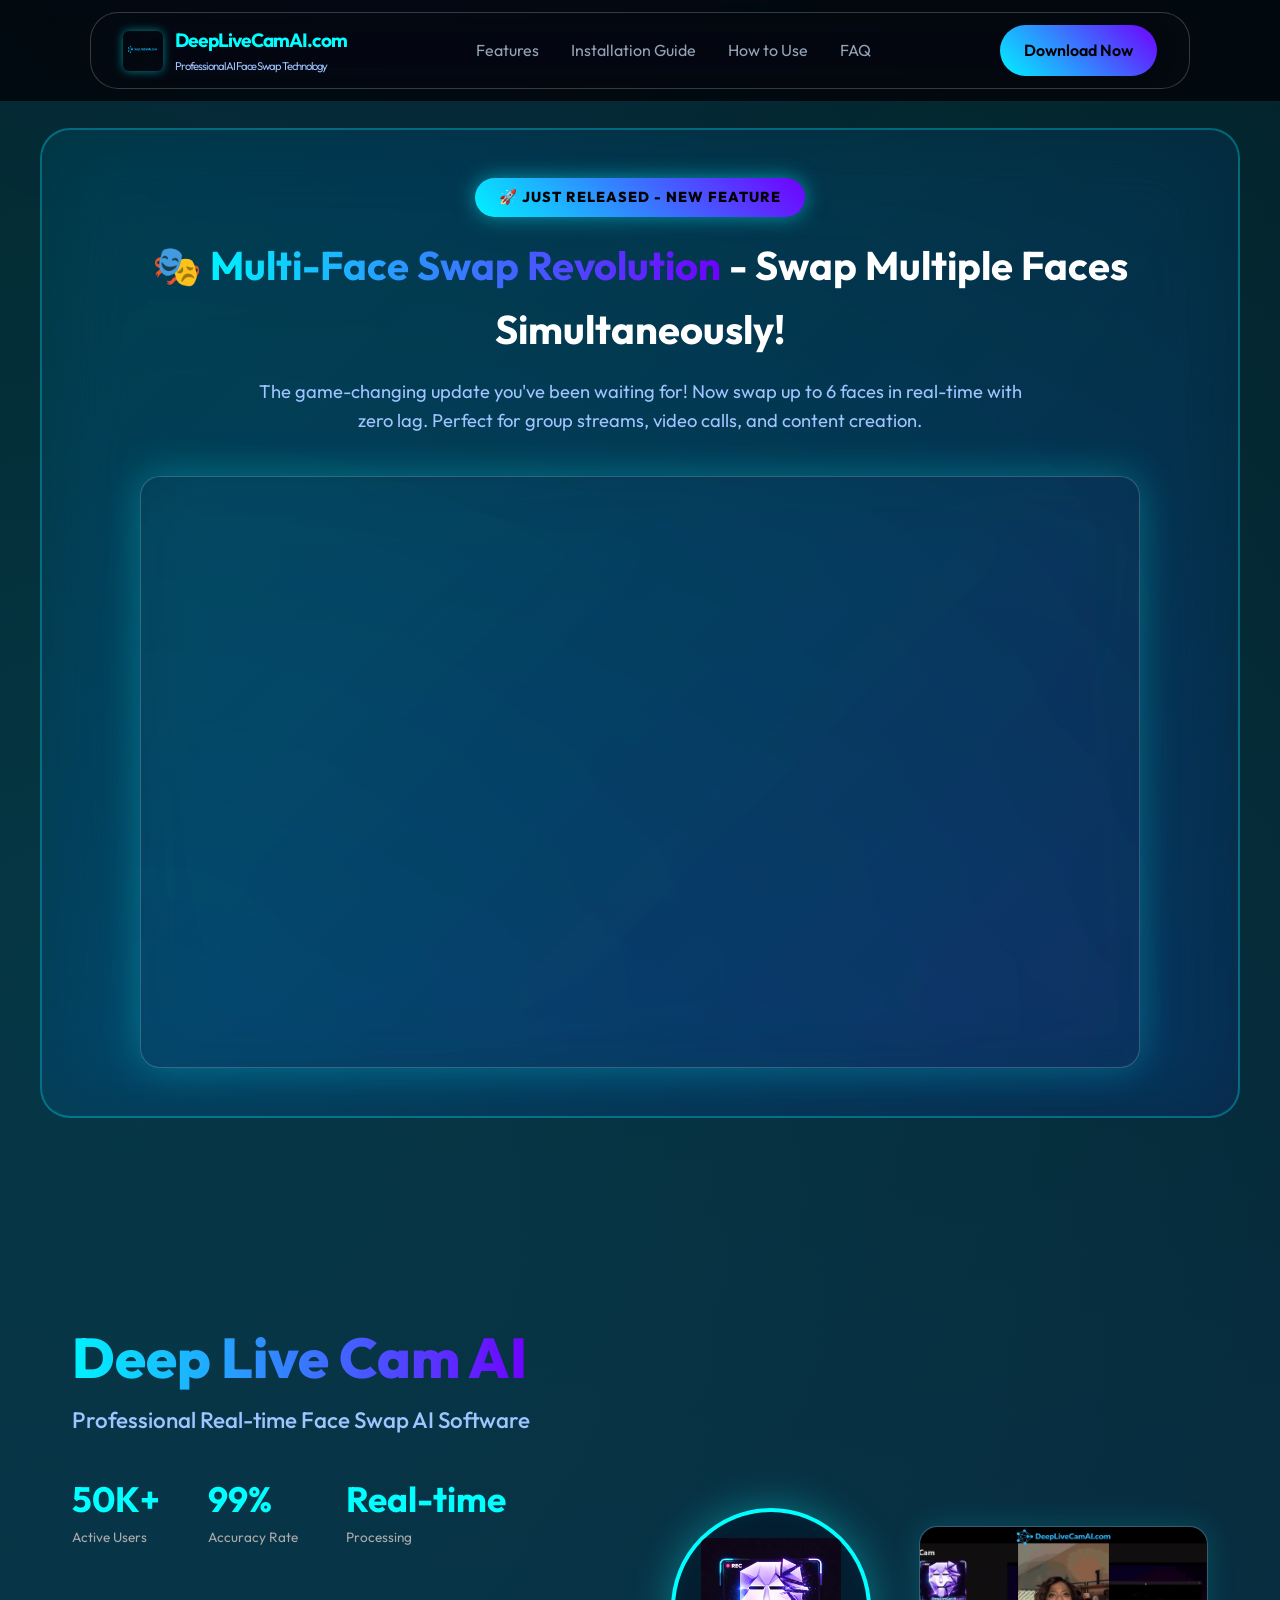
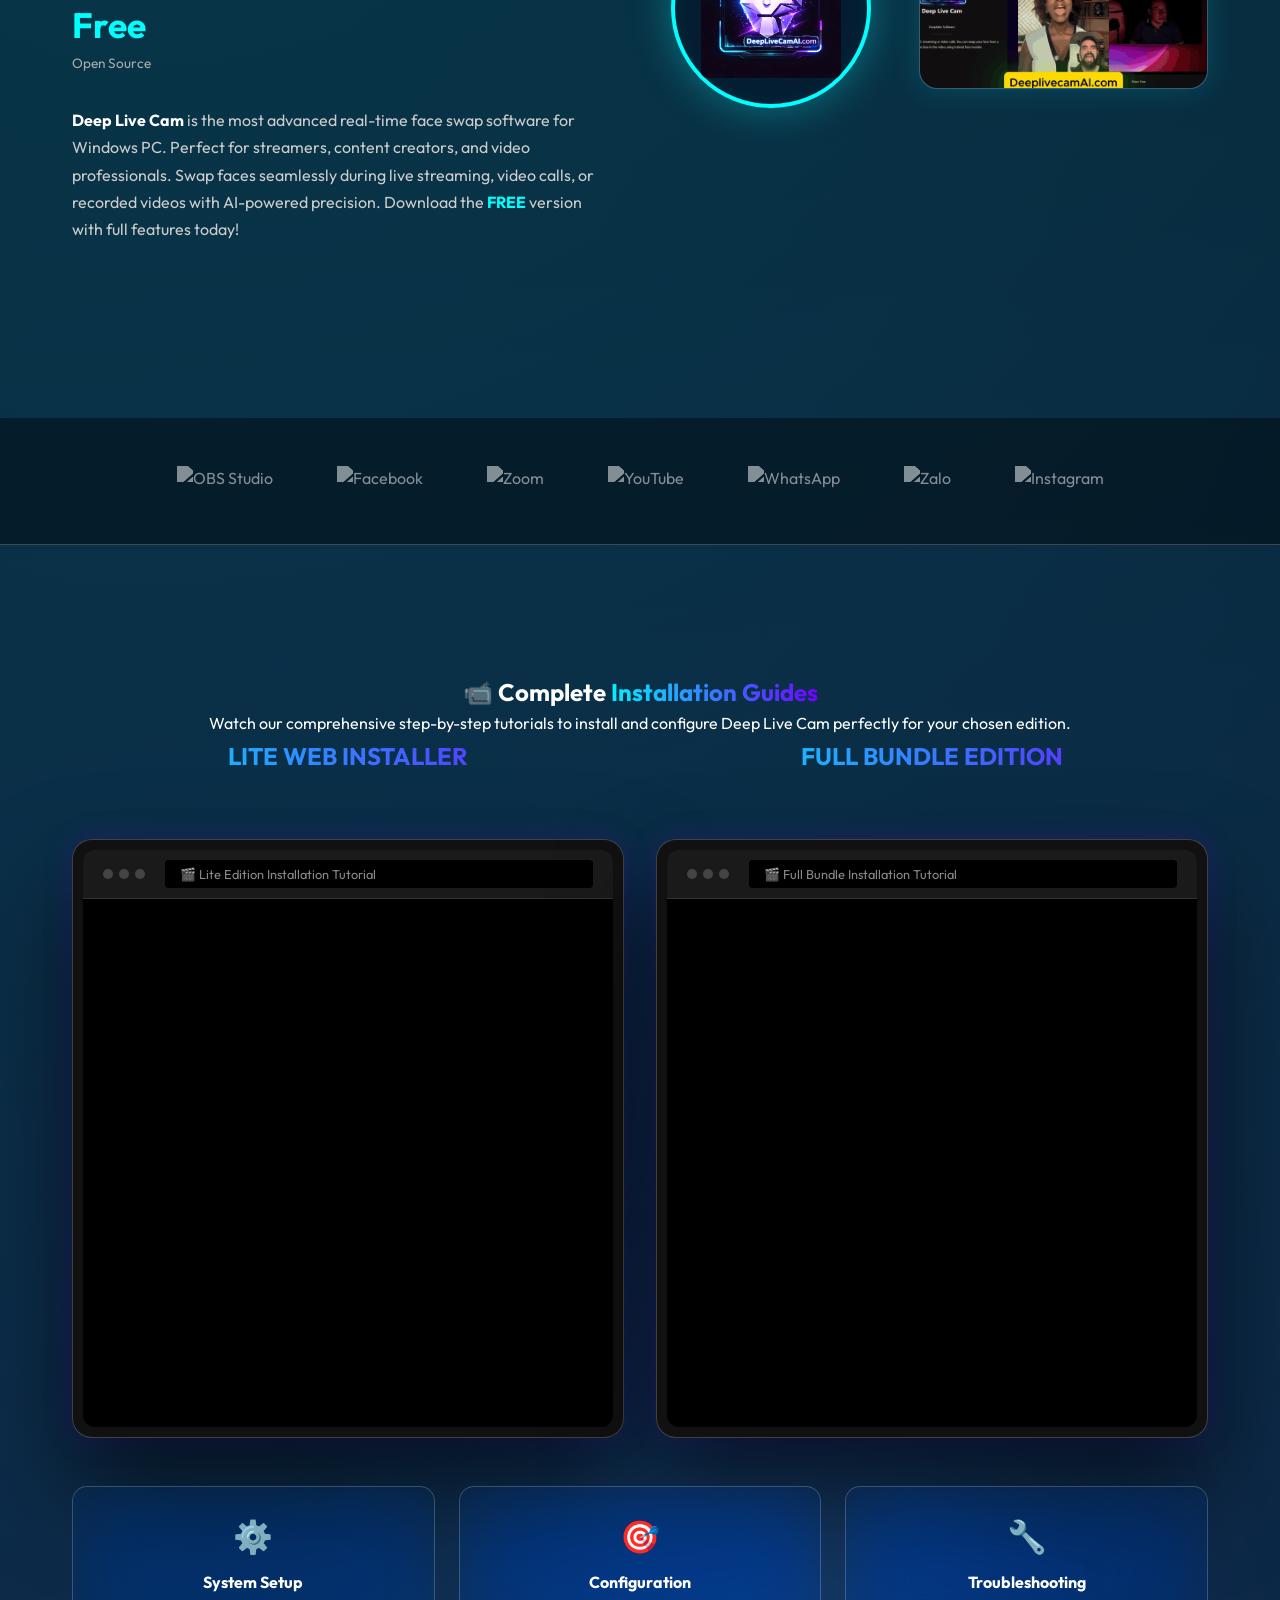
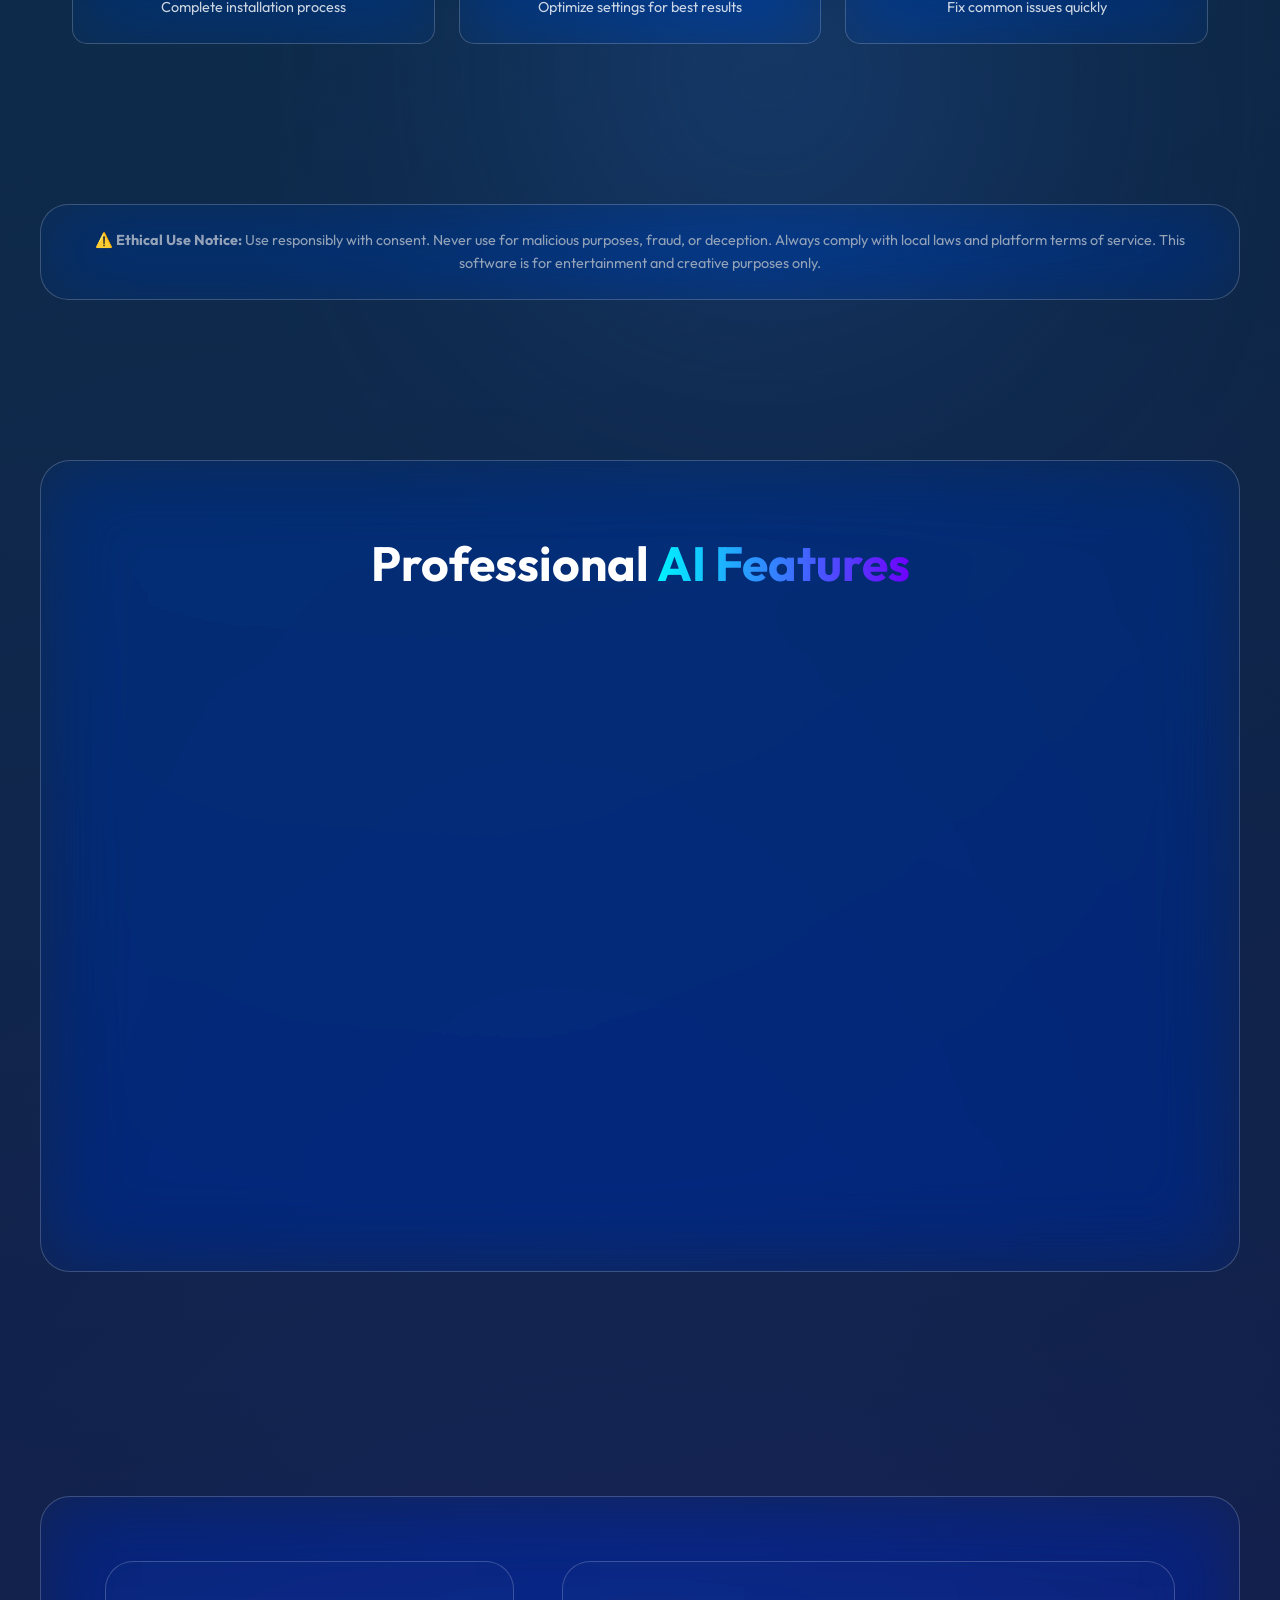
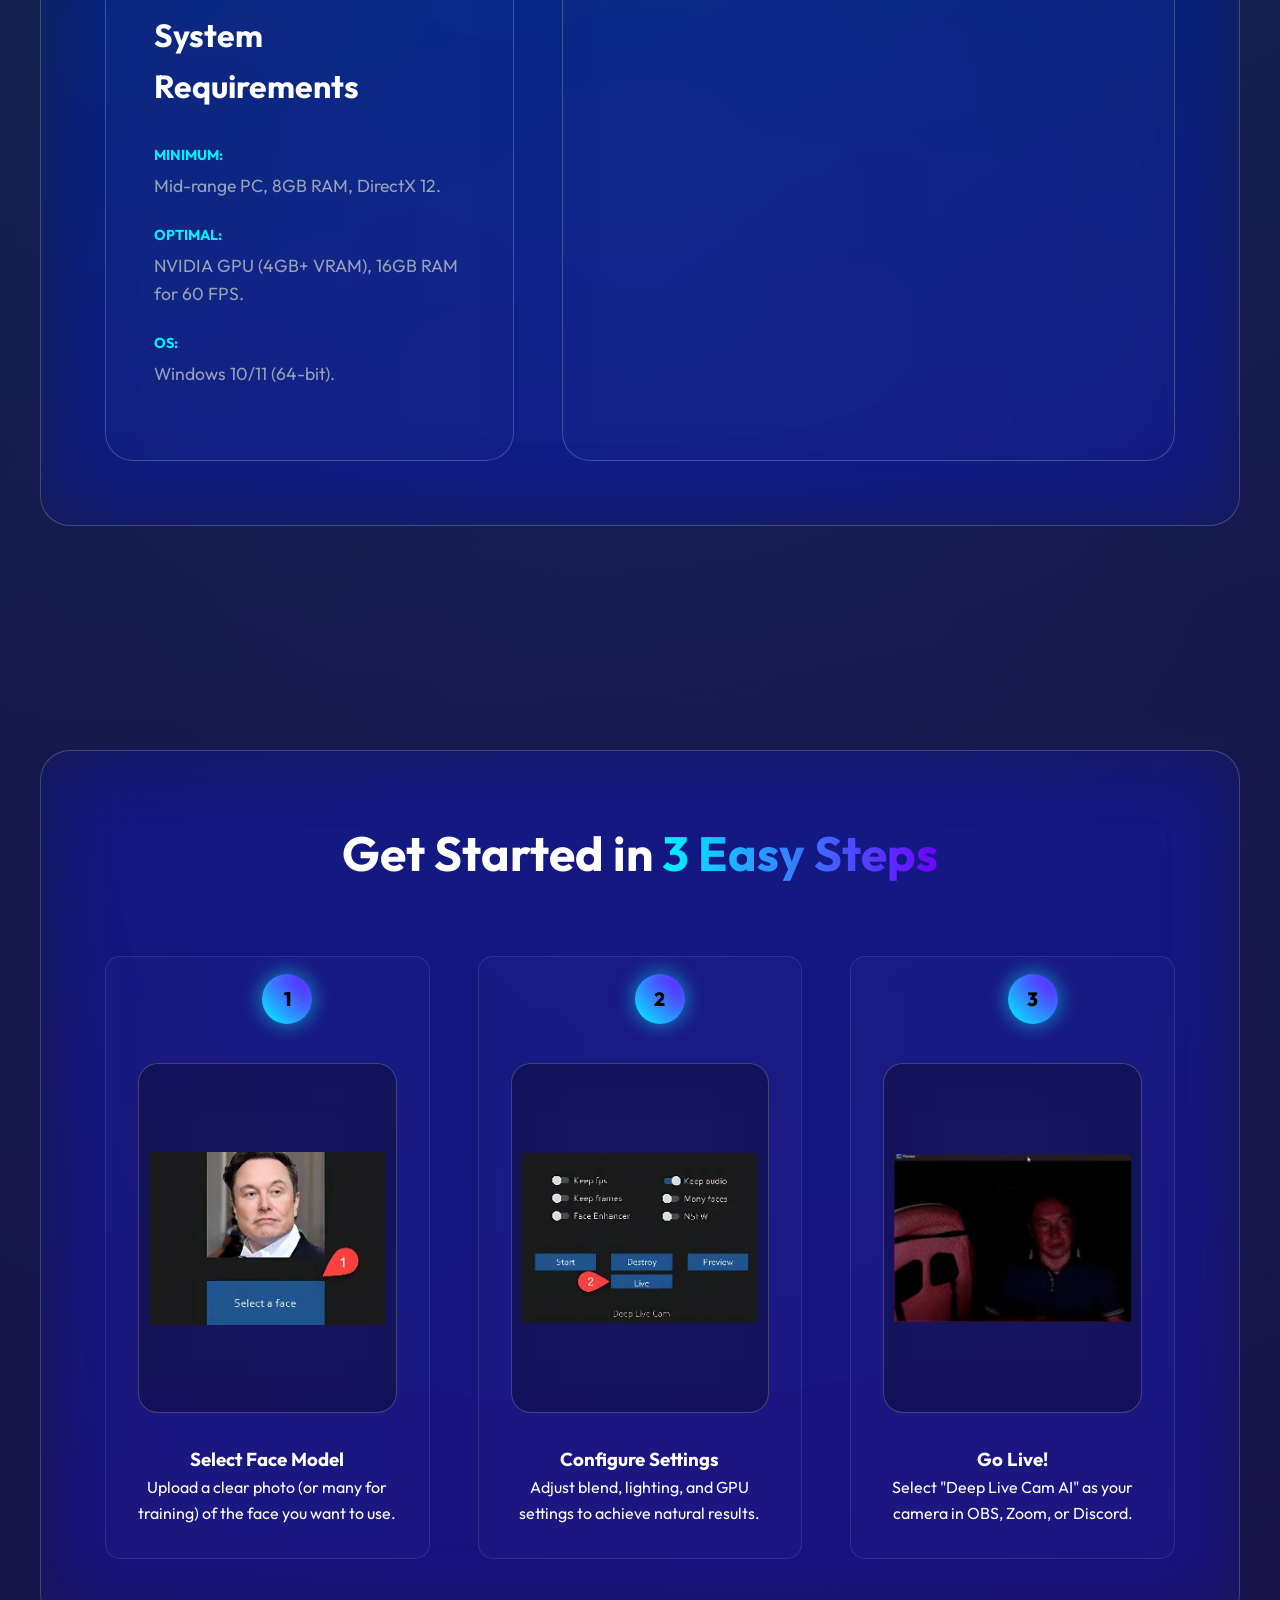
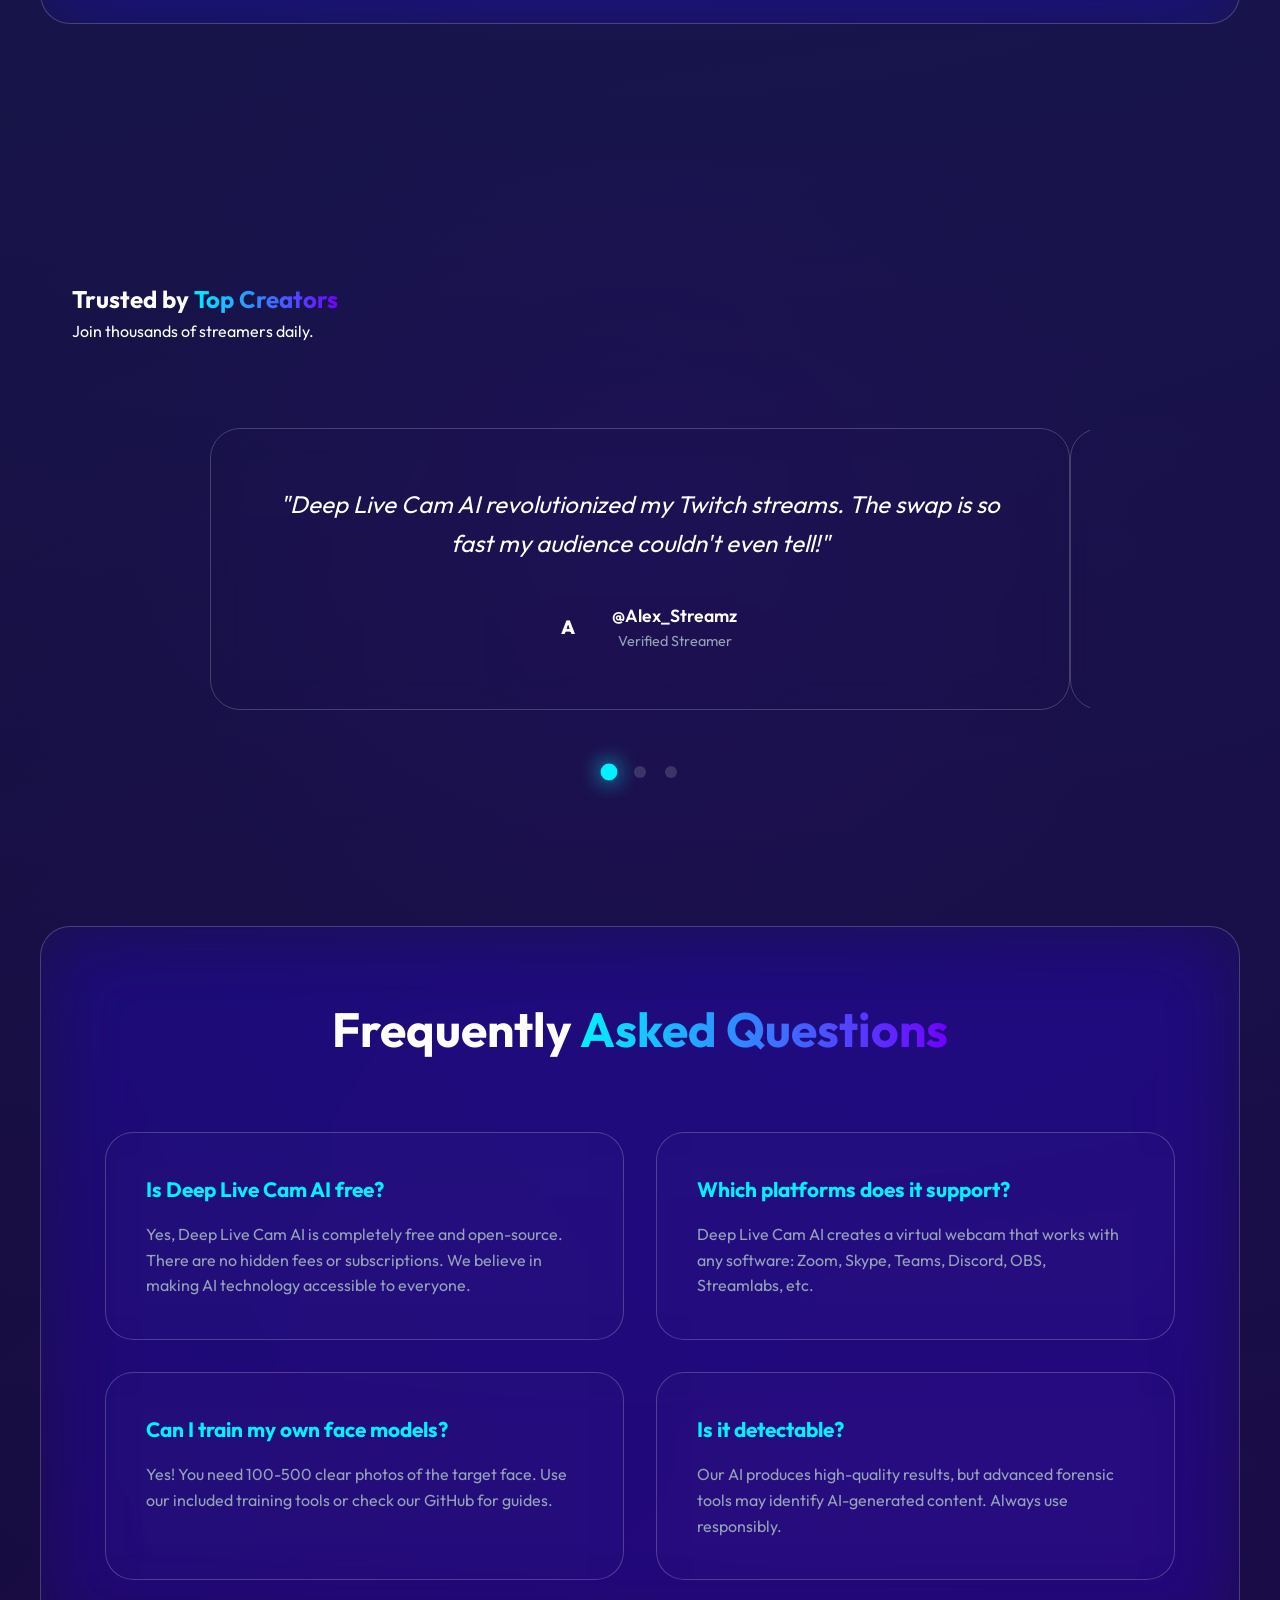
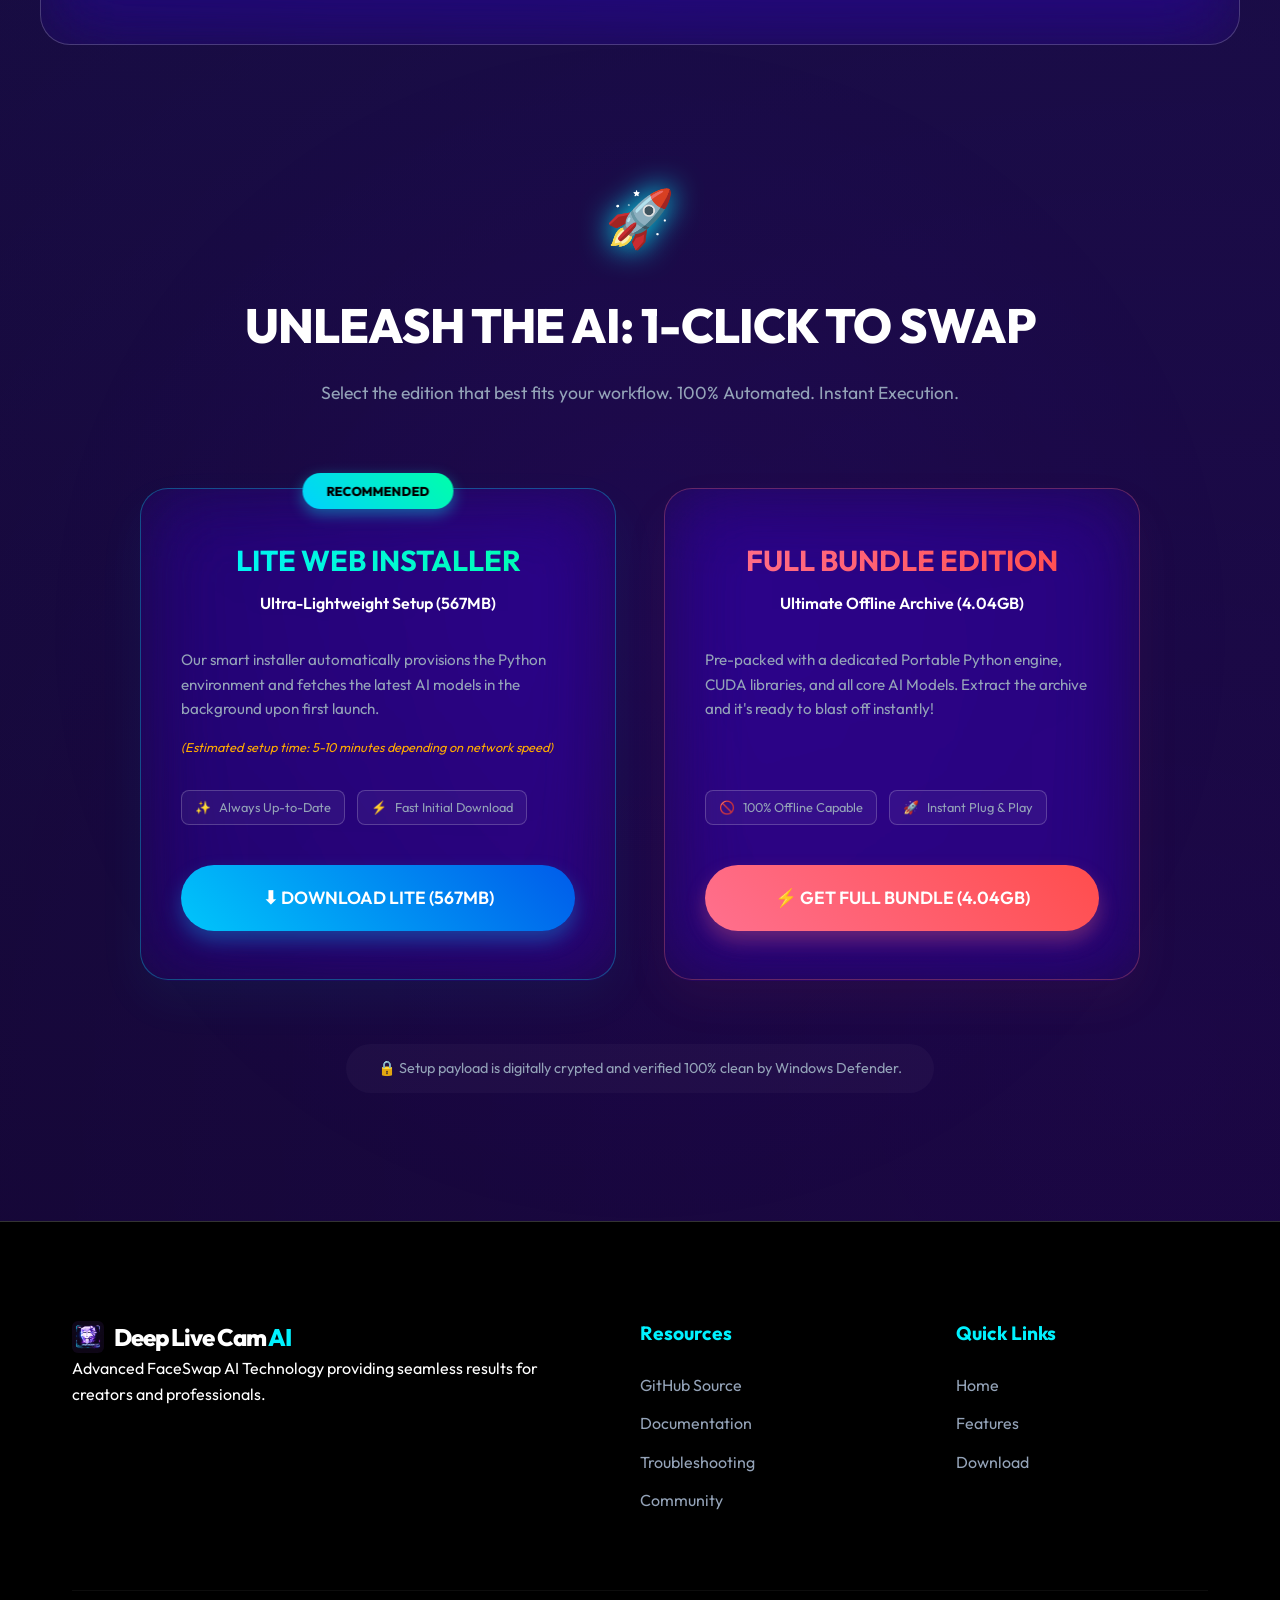
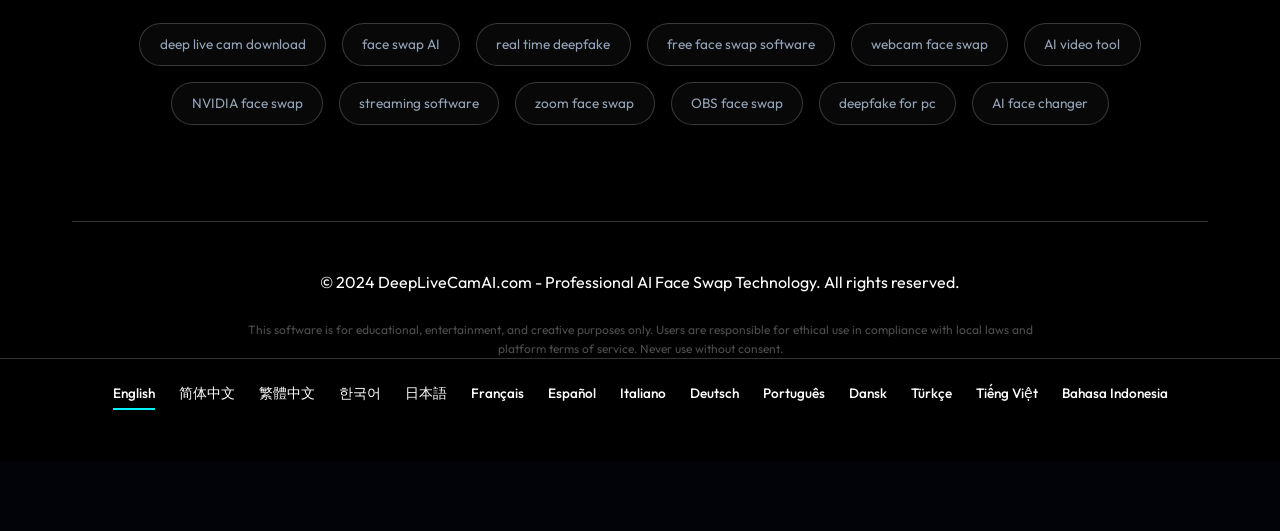
==== commit 9ec3c810: "feat: replace hero GIF with new video from Google Drive Co-Authored-By: Claude Opus 4.6 <noreply@ant" ====
--- a/index.html
+++ b/index.html
@@ -147,7 +147,7 @@
                     <!-- Video -->
                     <div class="spatial-window" style="flex: 1; min-width: 280px; max-width: 650px;">
                         <div class="glass" style="border-radius: 18px; overflow: hidden; box-shadow: 0 0 30px rgba(0,255,255,0.15);">
-                            <img src="1.gif?v=20260723" alt="Deep Live Cam Demo" width="650" height="365" style="width: 100%; height: auto; display: block; border-radius: 18px;">
+                            <img src="1.gif?v=20260723b" alt="Deep Live Cam Demo" width="650" height="365" style="width: 100%; height: auto; display: block; border-radius: 18px;">
                         </div>
                     </div>
 
--- a/style.css
+++ b/style.css
@@ -299,6 +299,28 @@
     width: 100%;
     border-radius: 12px;
     display: block;
+    position: relative;
+}
+
+/* Hide any video controls or play button overlays */
+.hero-video::before,
+.hero-video::after,
+.spatial-window .glass::before,
+.spatial-window .glass::after {
+    content: none !important;
+}
+
+/* Remove any injected play buttons */
+.spatial-window [class*="play"],
+.spatial-window [class*="control"],
+.spatial-window [class*="overlay"],
+.spatial-window button,
+.spatial-window .vjs-control-bar,
+.spatial-window .plyr__controls {
+    display: none !important;
+    visibility: hidden !important;
+    opacity: 0 !important;
+    pointer-events: none !important;
 }
 
 .bokeh-cyan {
@@ -1147,21 +1169,7 @@
 .delay-1 { transition-delay: 0.2s; }
 .delay-2 { transition-delay: 0.4s; }
 .cursor-glow {
-    position: fixed;
-    width: 400px;
-    height: 400px;
-    background: radial-gradient(circle, rgba(0, 242, 255, 0.08) 0%, transparent 70%);
-    border-radius: 50%;
-    pointer-events: none;
-    z-index: 9999;
-    transform: translate(-50%, -50%);
-    transition: width 0.3s, height 0.3s;
-}
-
-body:active .cursor-glow {
-    width: 300px;
-    height: 300px;
-    background: radial-gradient(circle, rgba(112, 0, 255, 0.15) 0%, transparent 70%);
+    display: none !important;
 }
 
 /* Responsive */
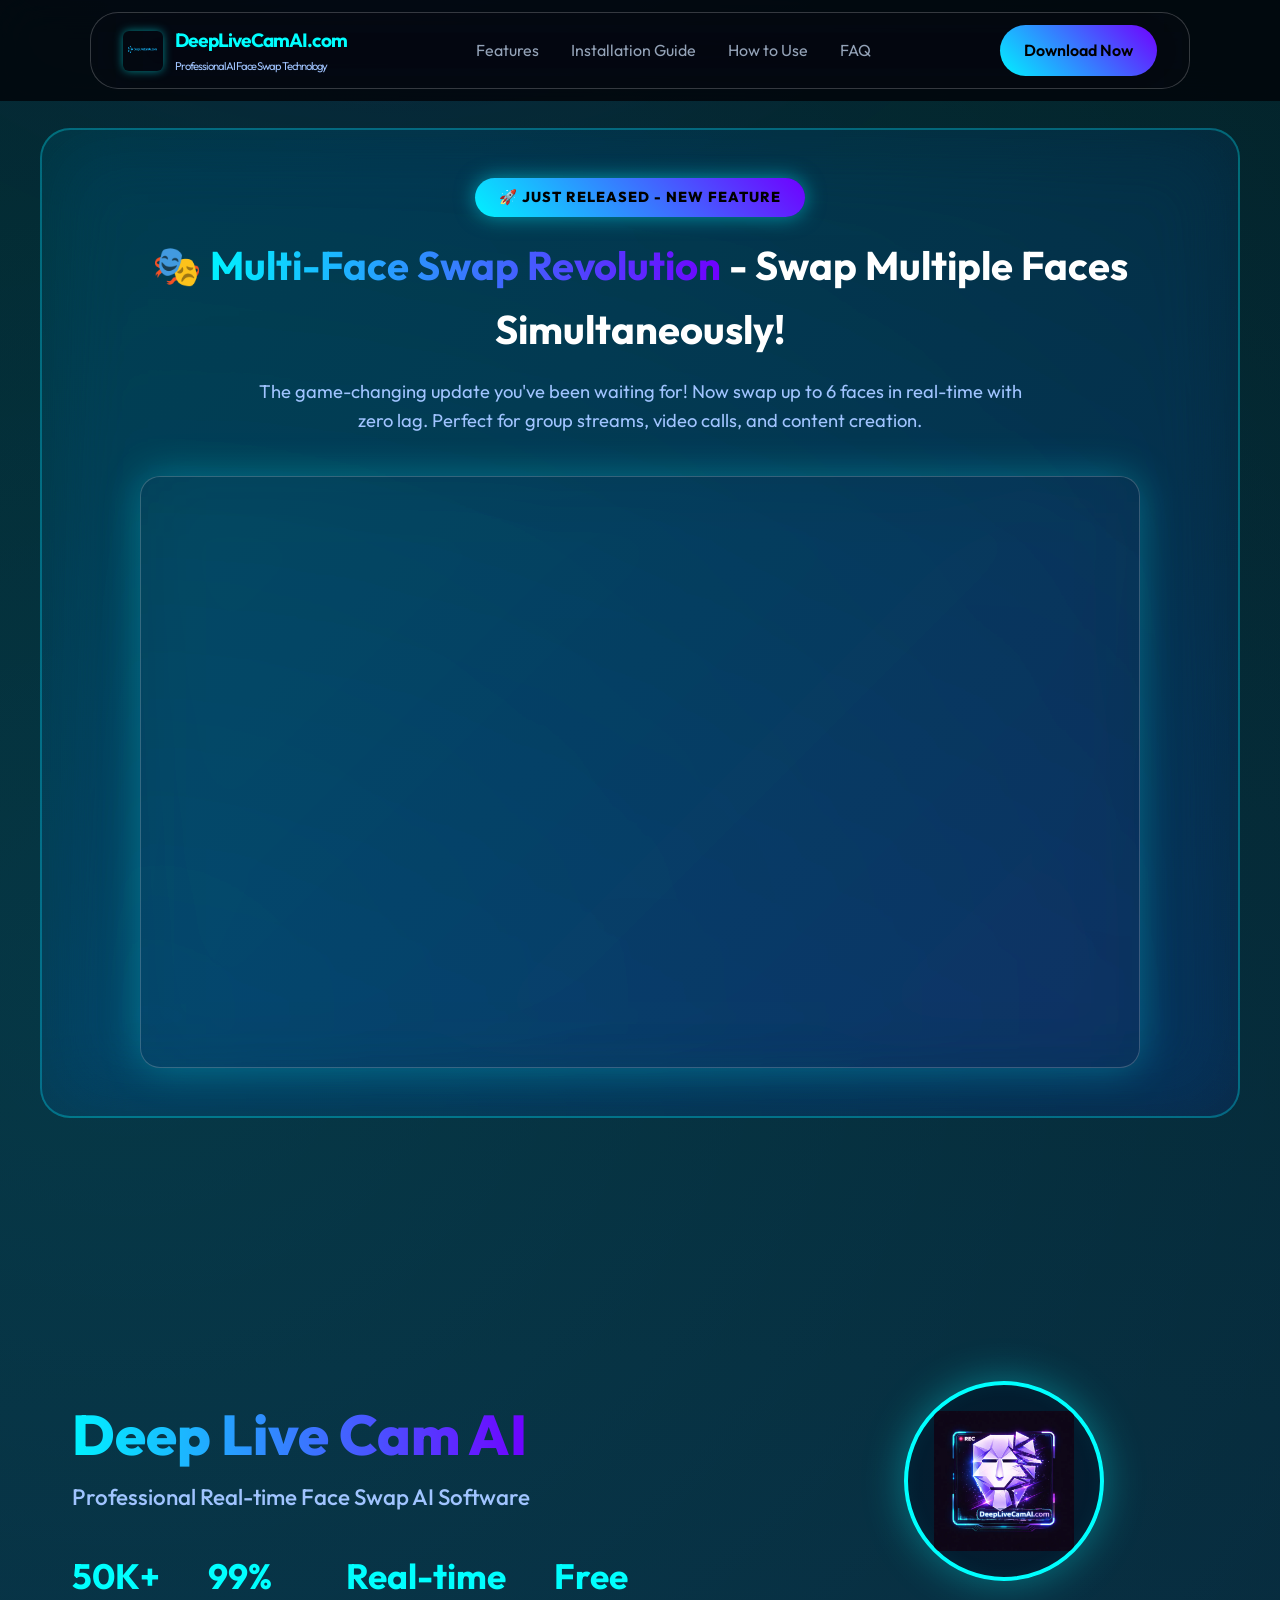
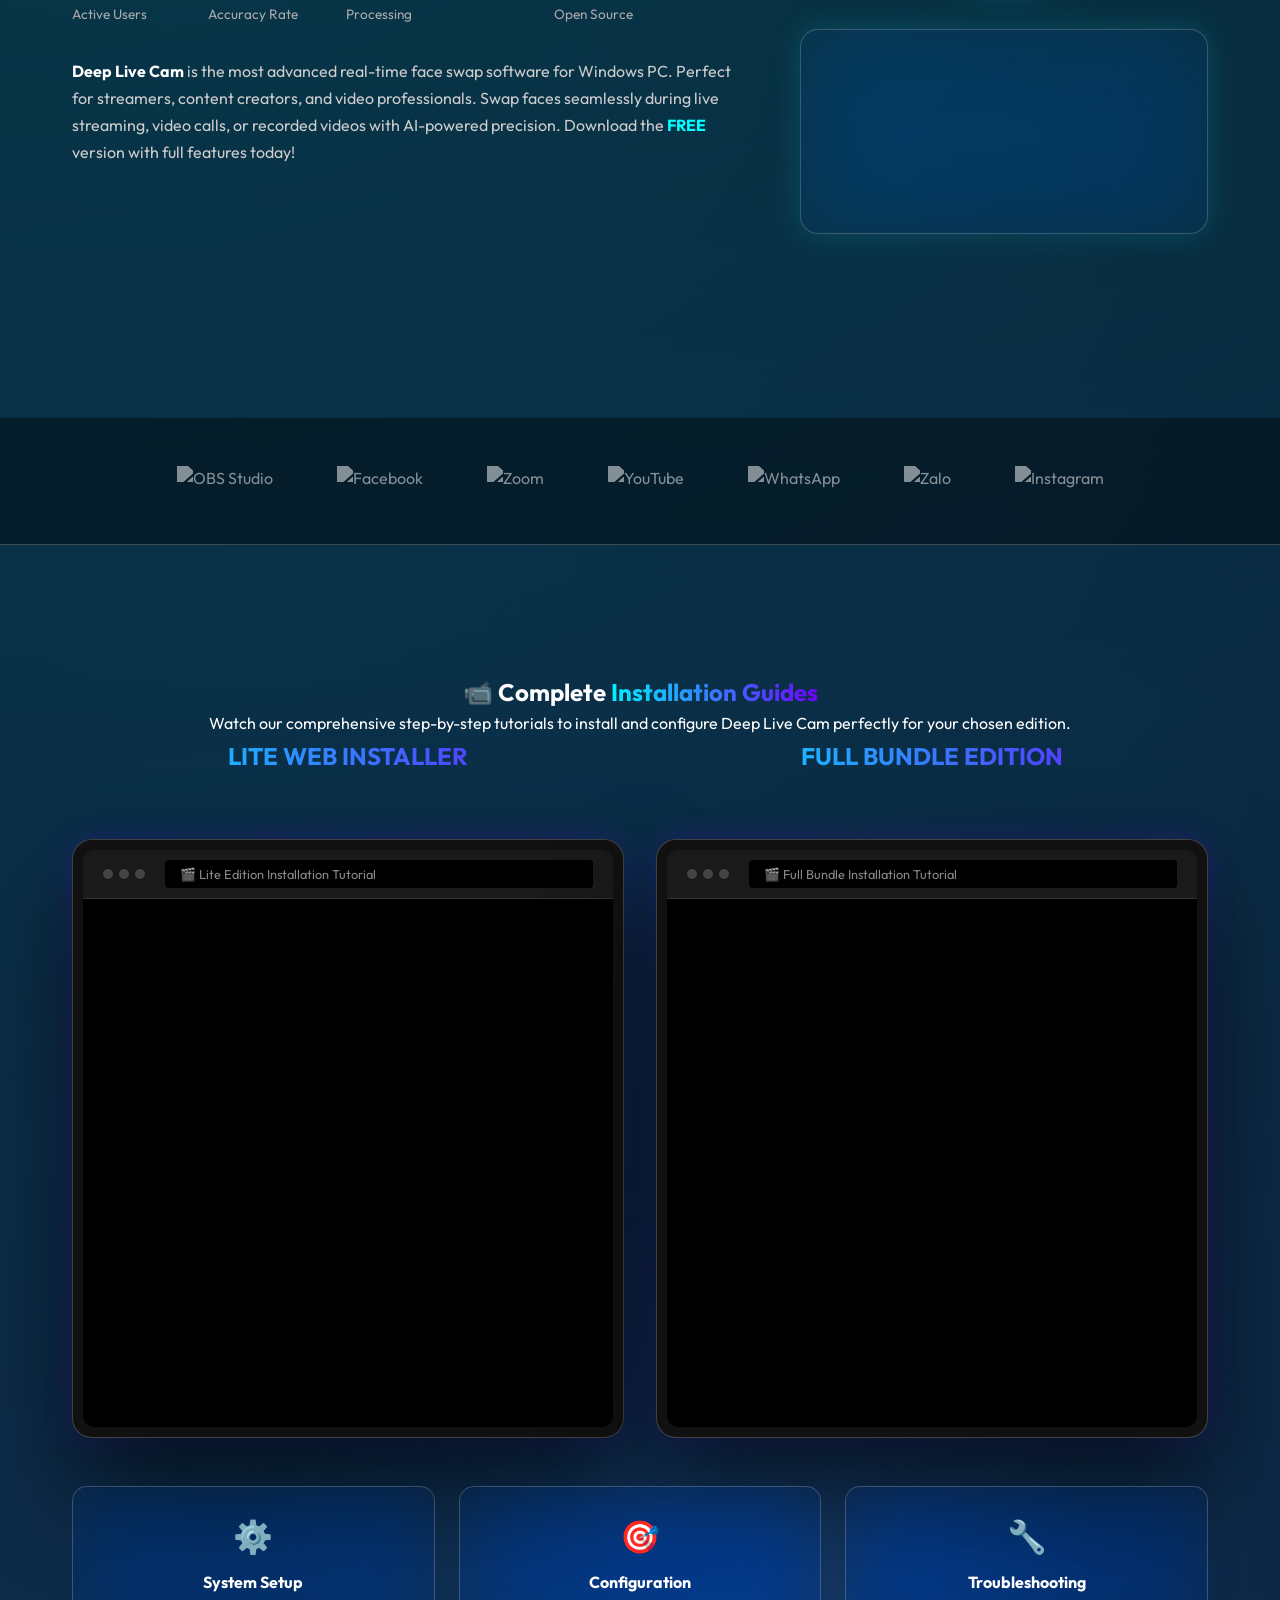
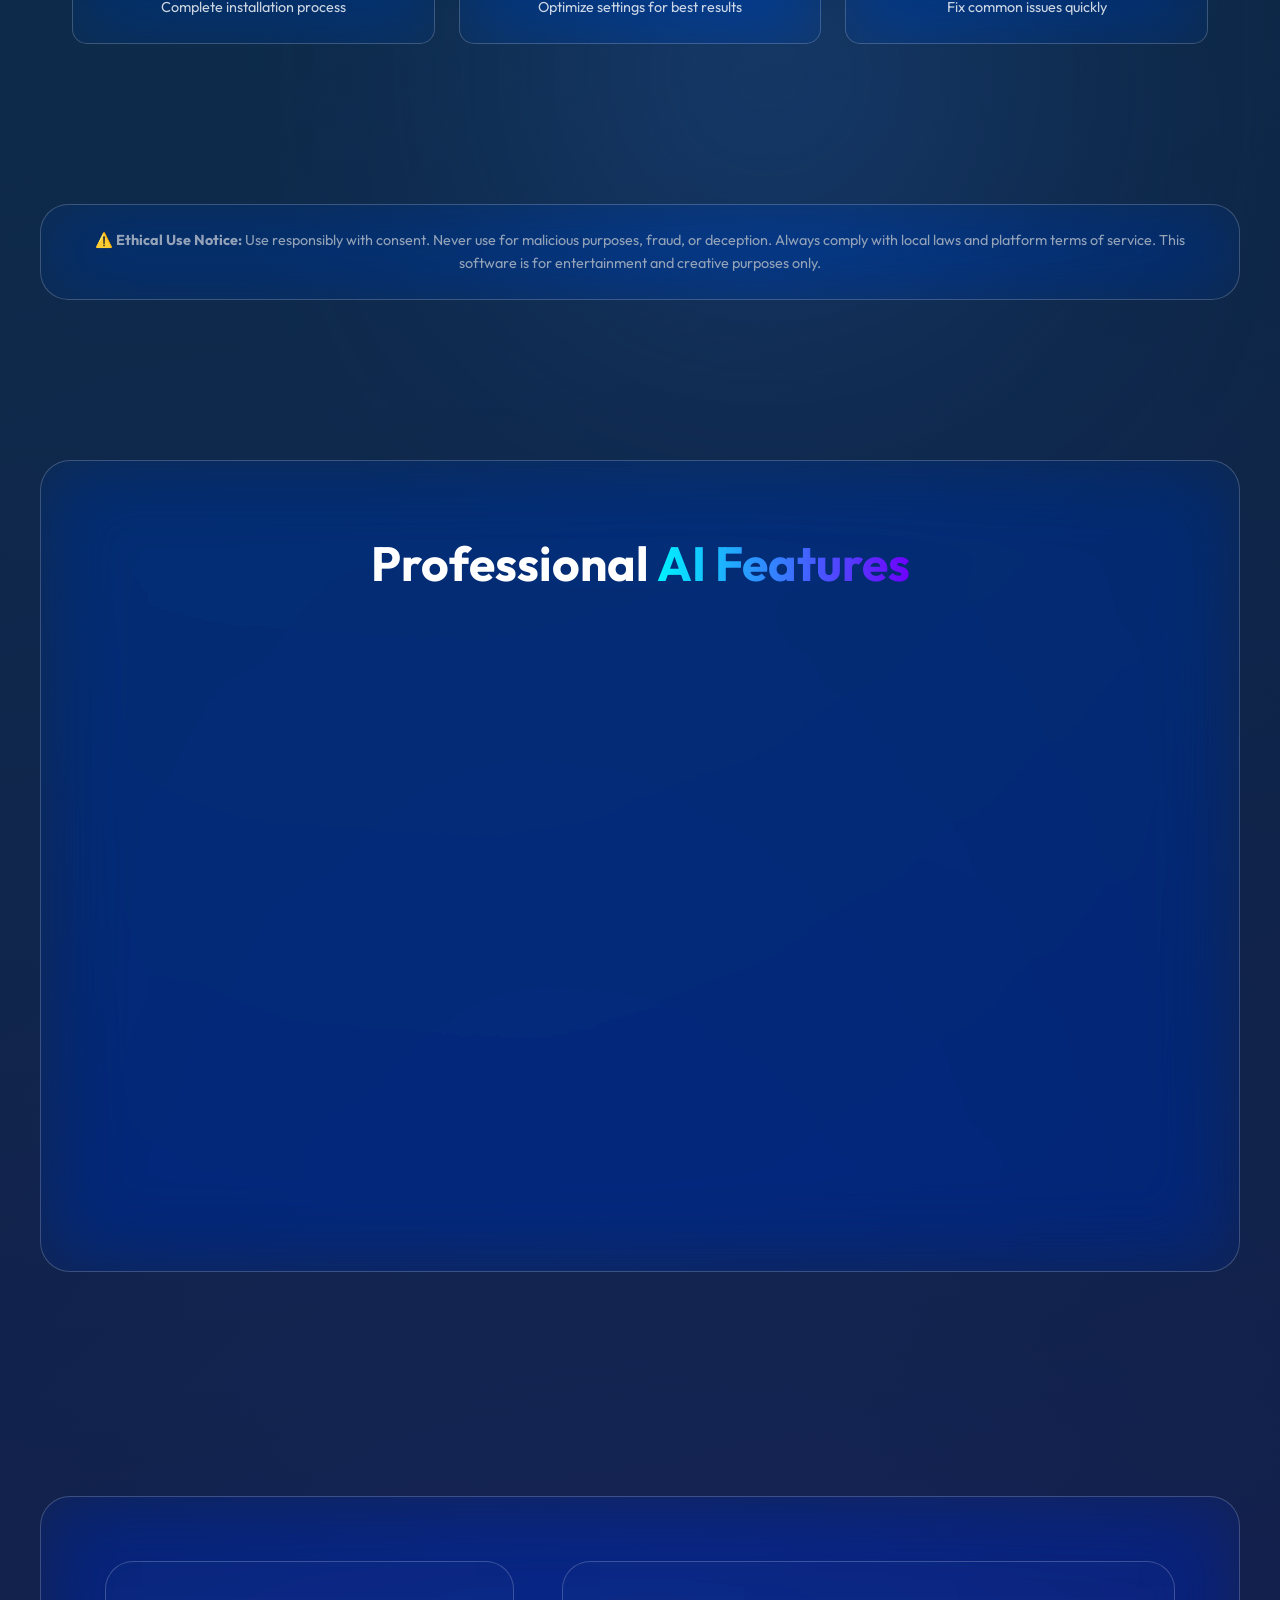
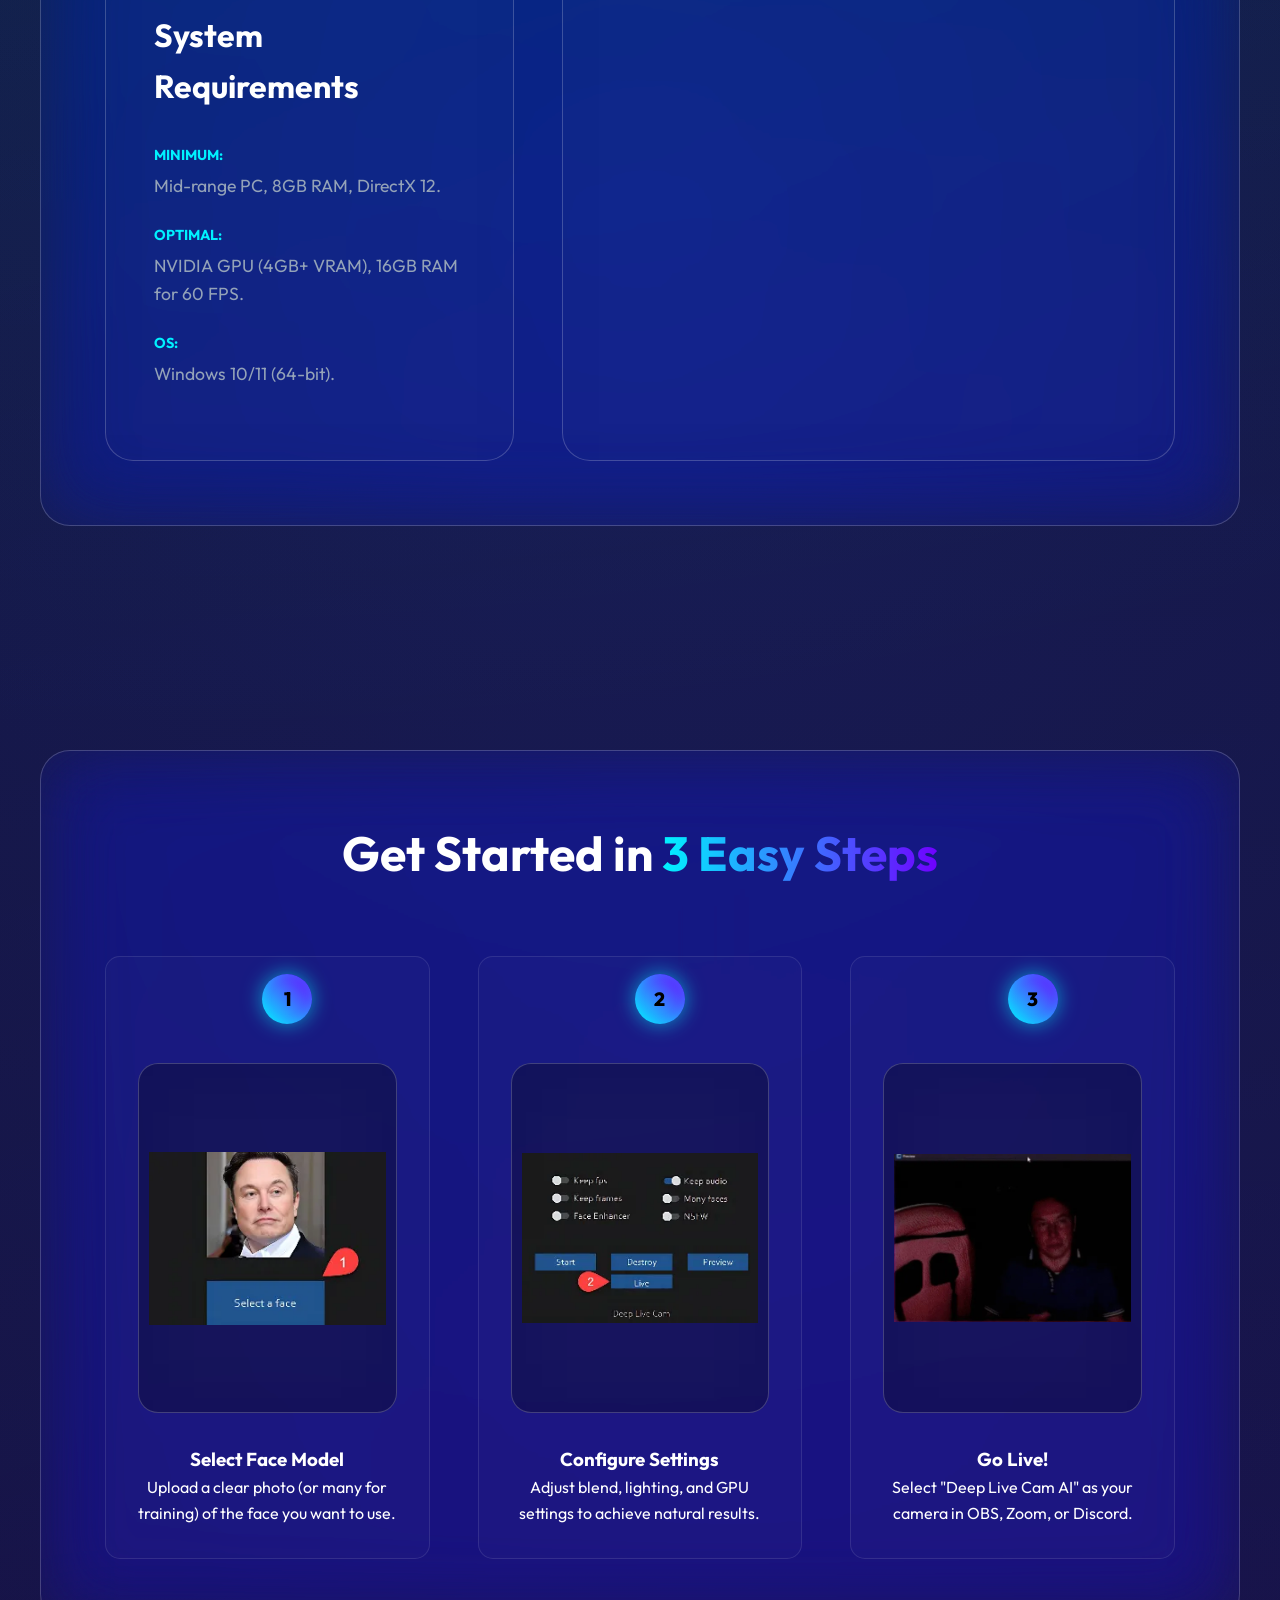
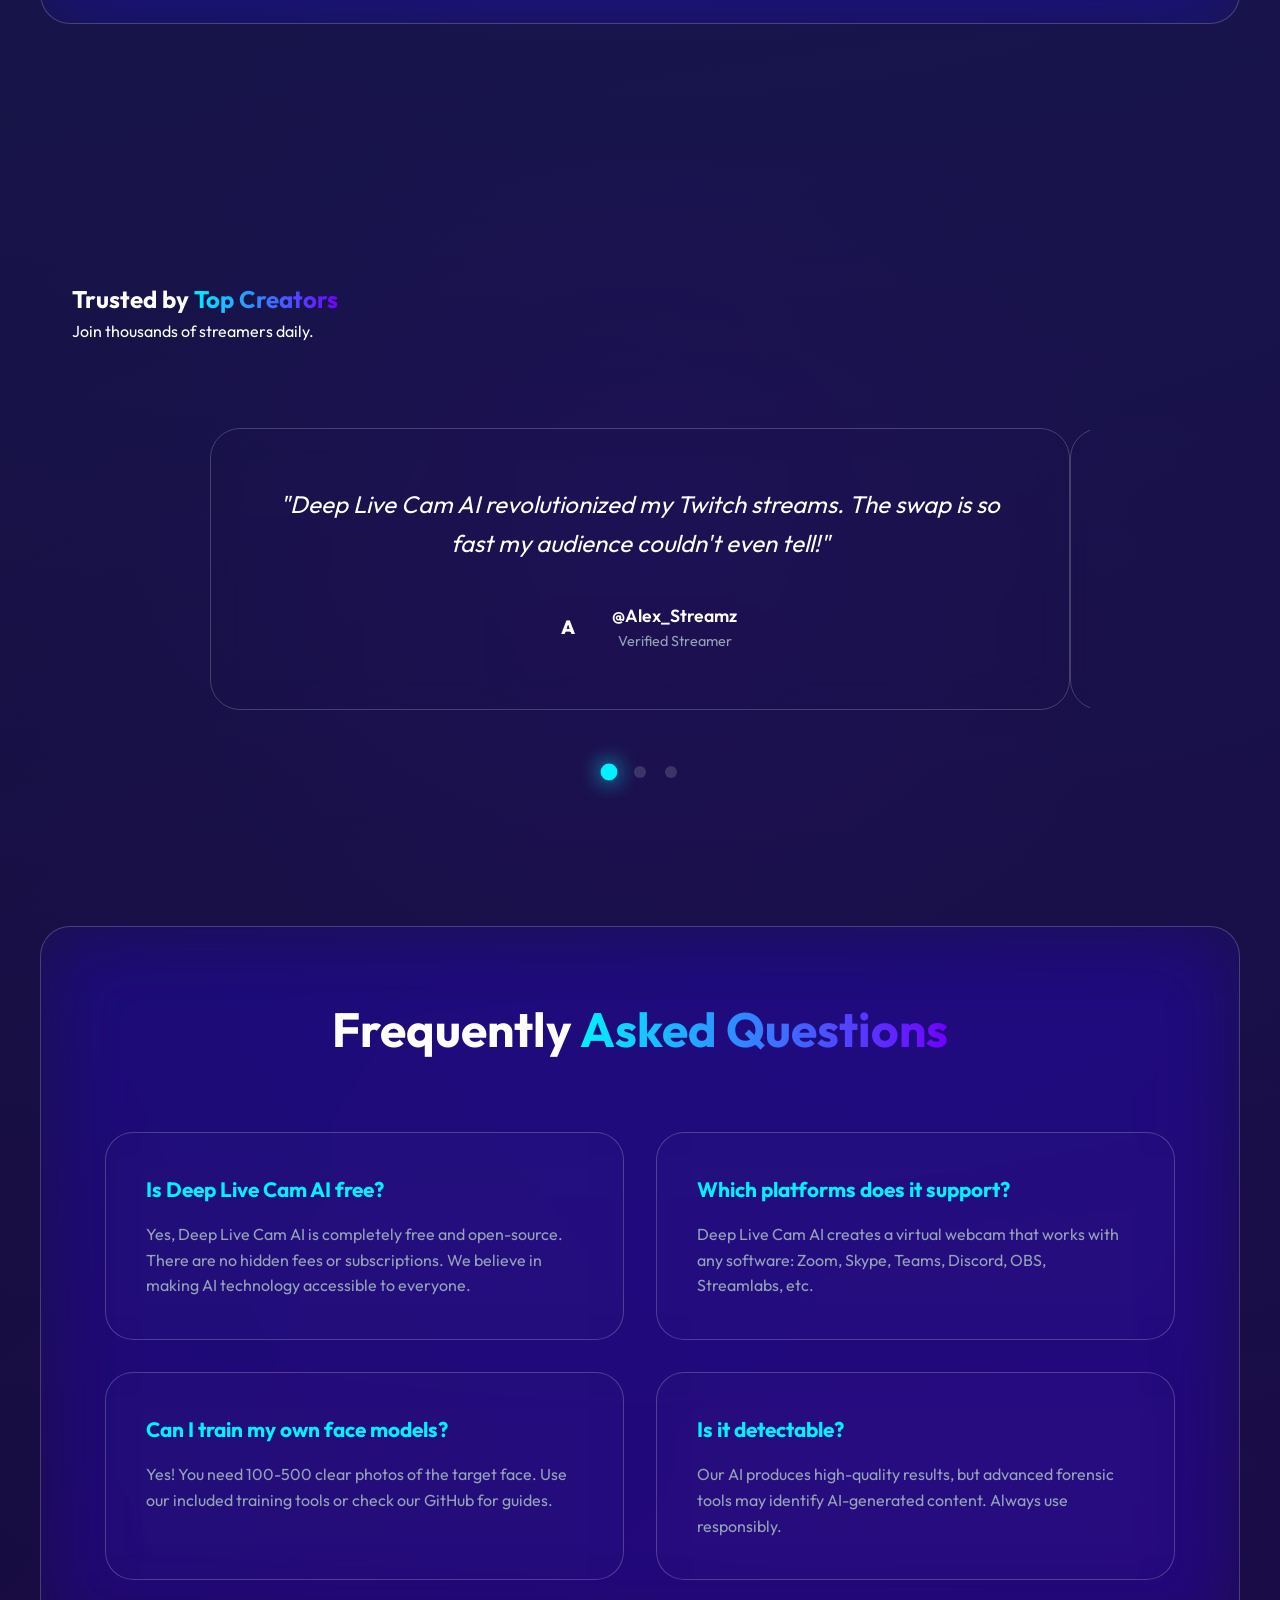
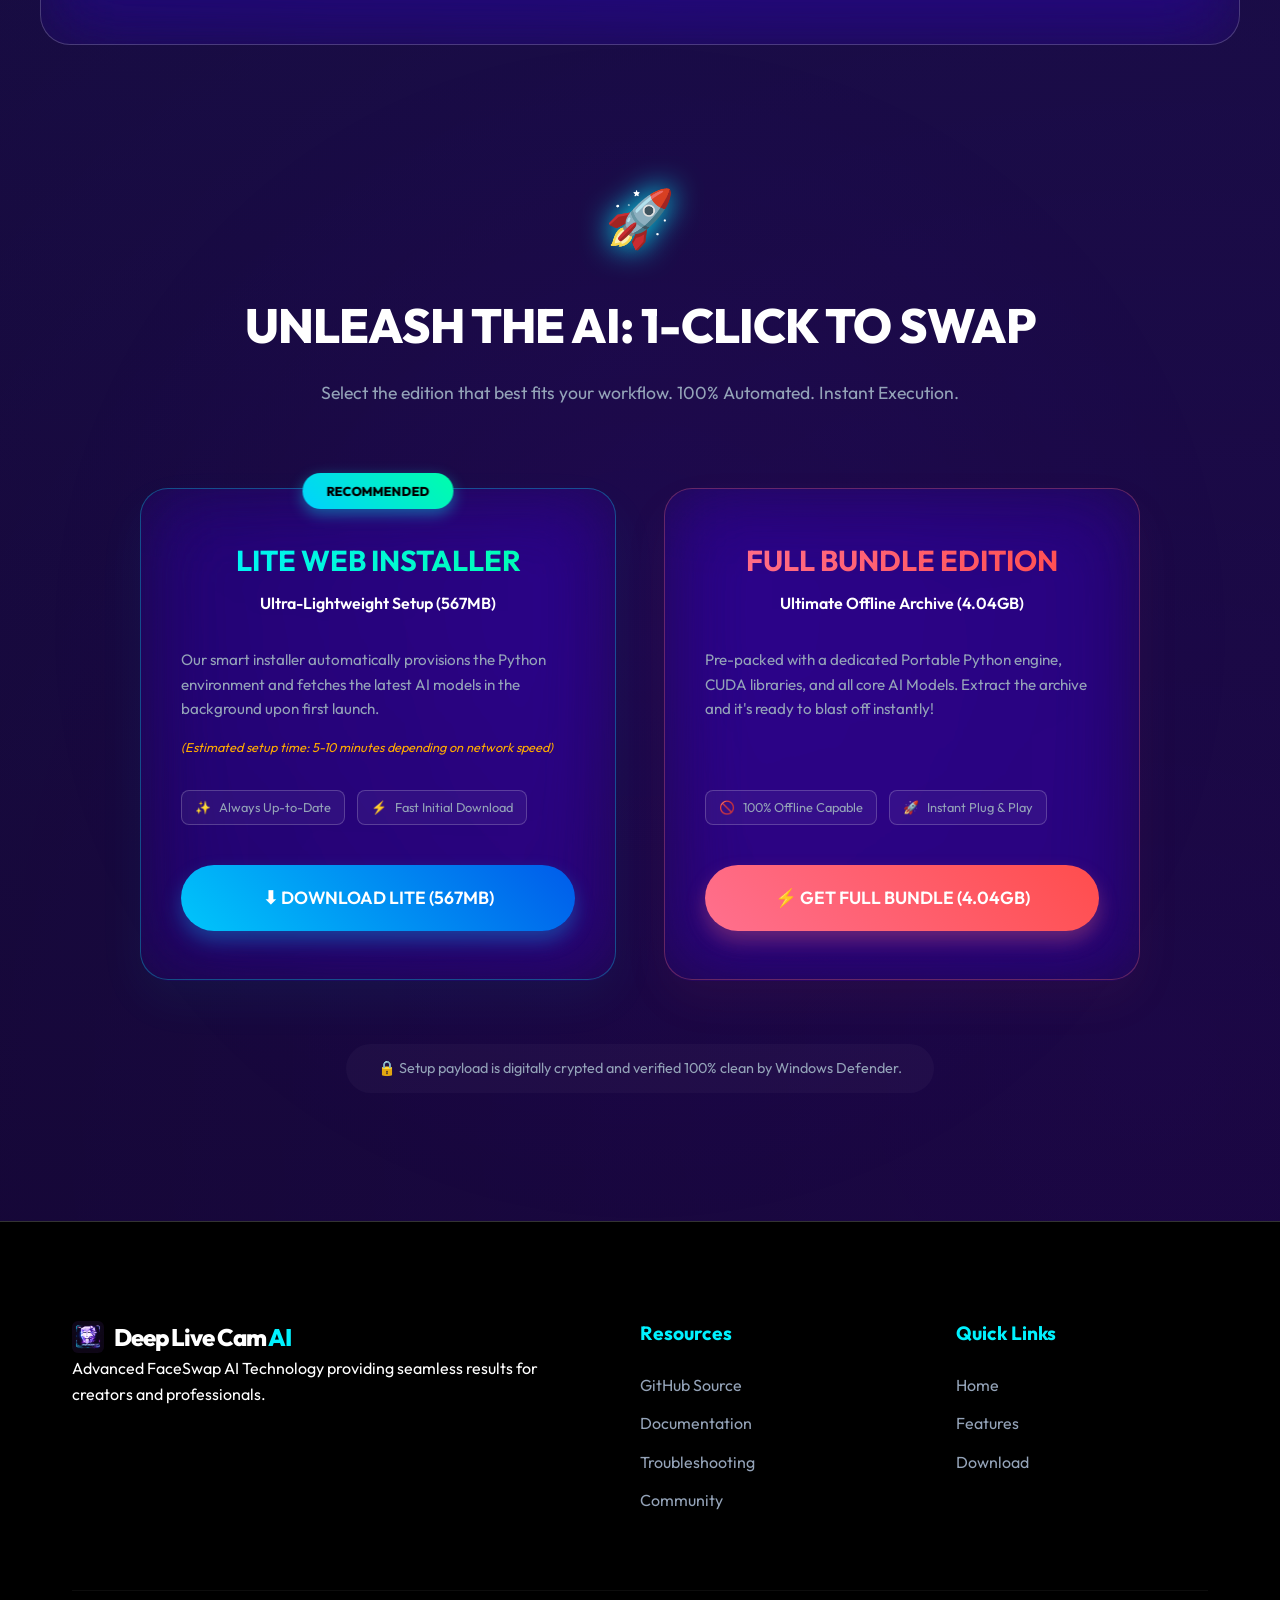
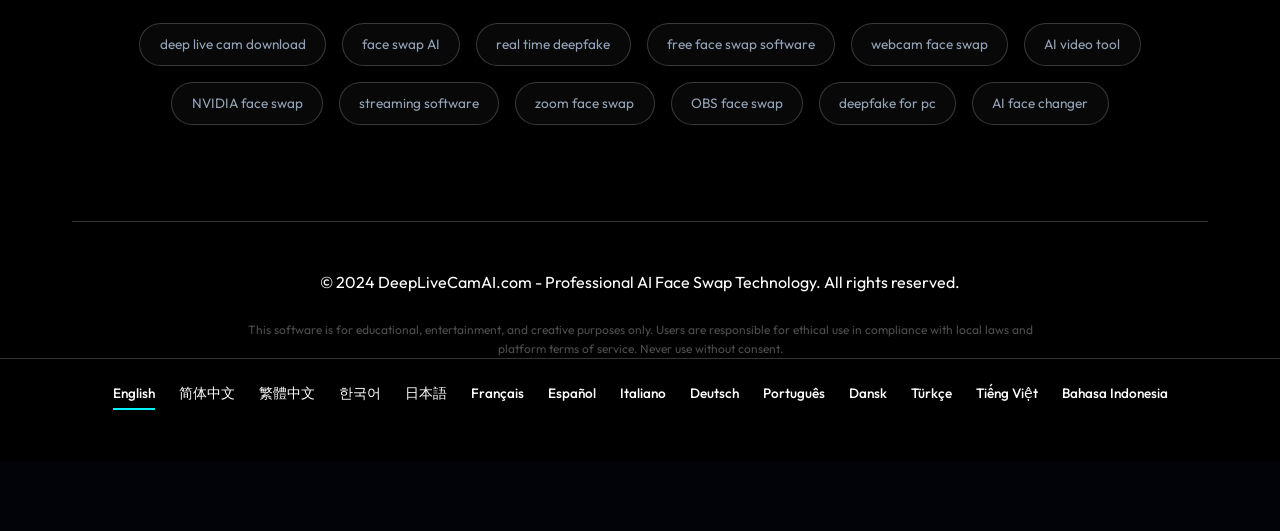
==== commit e60d089e: "feat: use video autoplay instead of GIF for hero section Co-Authored-By: Claude Opus 4.6 <noreply@an" ====
--- a/index.html
+++ b/index.html
@@ -147,7 +147,9 @@
                     <!-- Video -->
                     <div class="spatial-window" style="flex: 1; min-width: 280px; max-width: 650px;">
                         <div class="glass" style="border-radius: 18px; overflow: hidden; box-shadow: 0 0 30px rgba(0,255,255,0.15);">
-                            <img src="1.gif?v=20260723b" alt="Deep Live Cam Demo" width="650" height="365" style="width: 100%; height: auto; display: block; border-radius: 18px;">
+                            <video autoplay loop muted playsinline class="hero-video" style="width: 100%; height: auto; display: block; border-radius: 18px;">
+                                <source src="hero_video.mp4" type="video/mp4">
+                            </video>
                         </div>
                     </div>
 
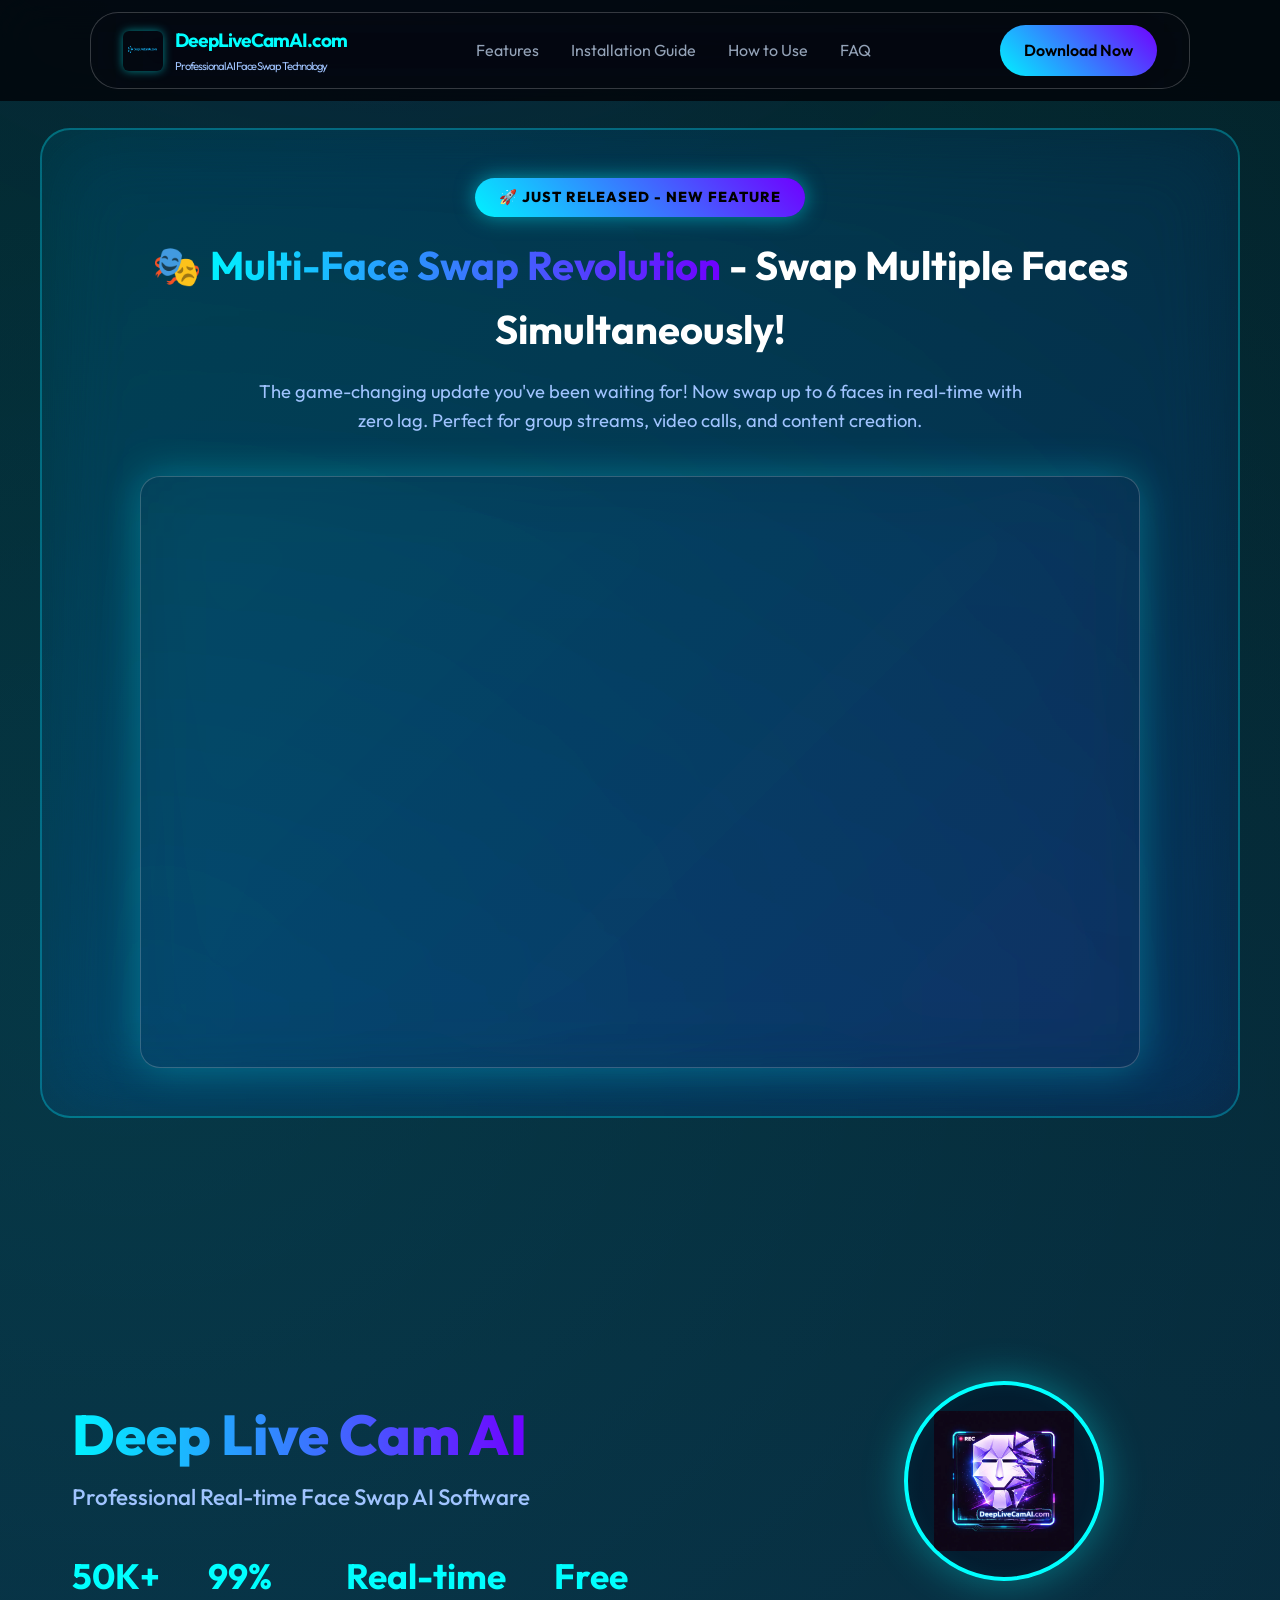
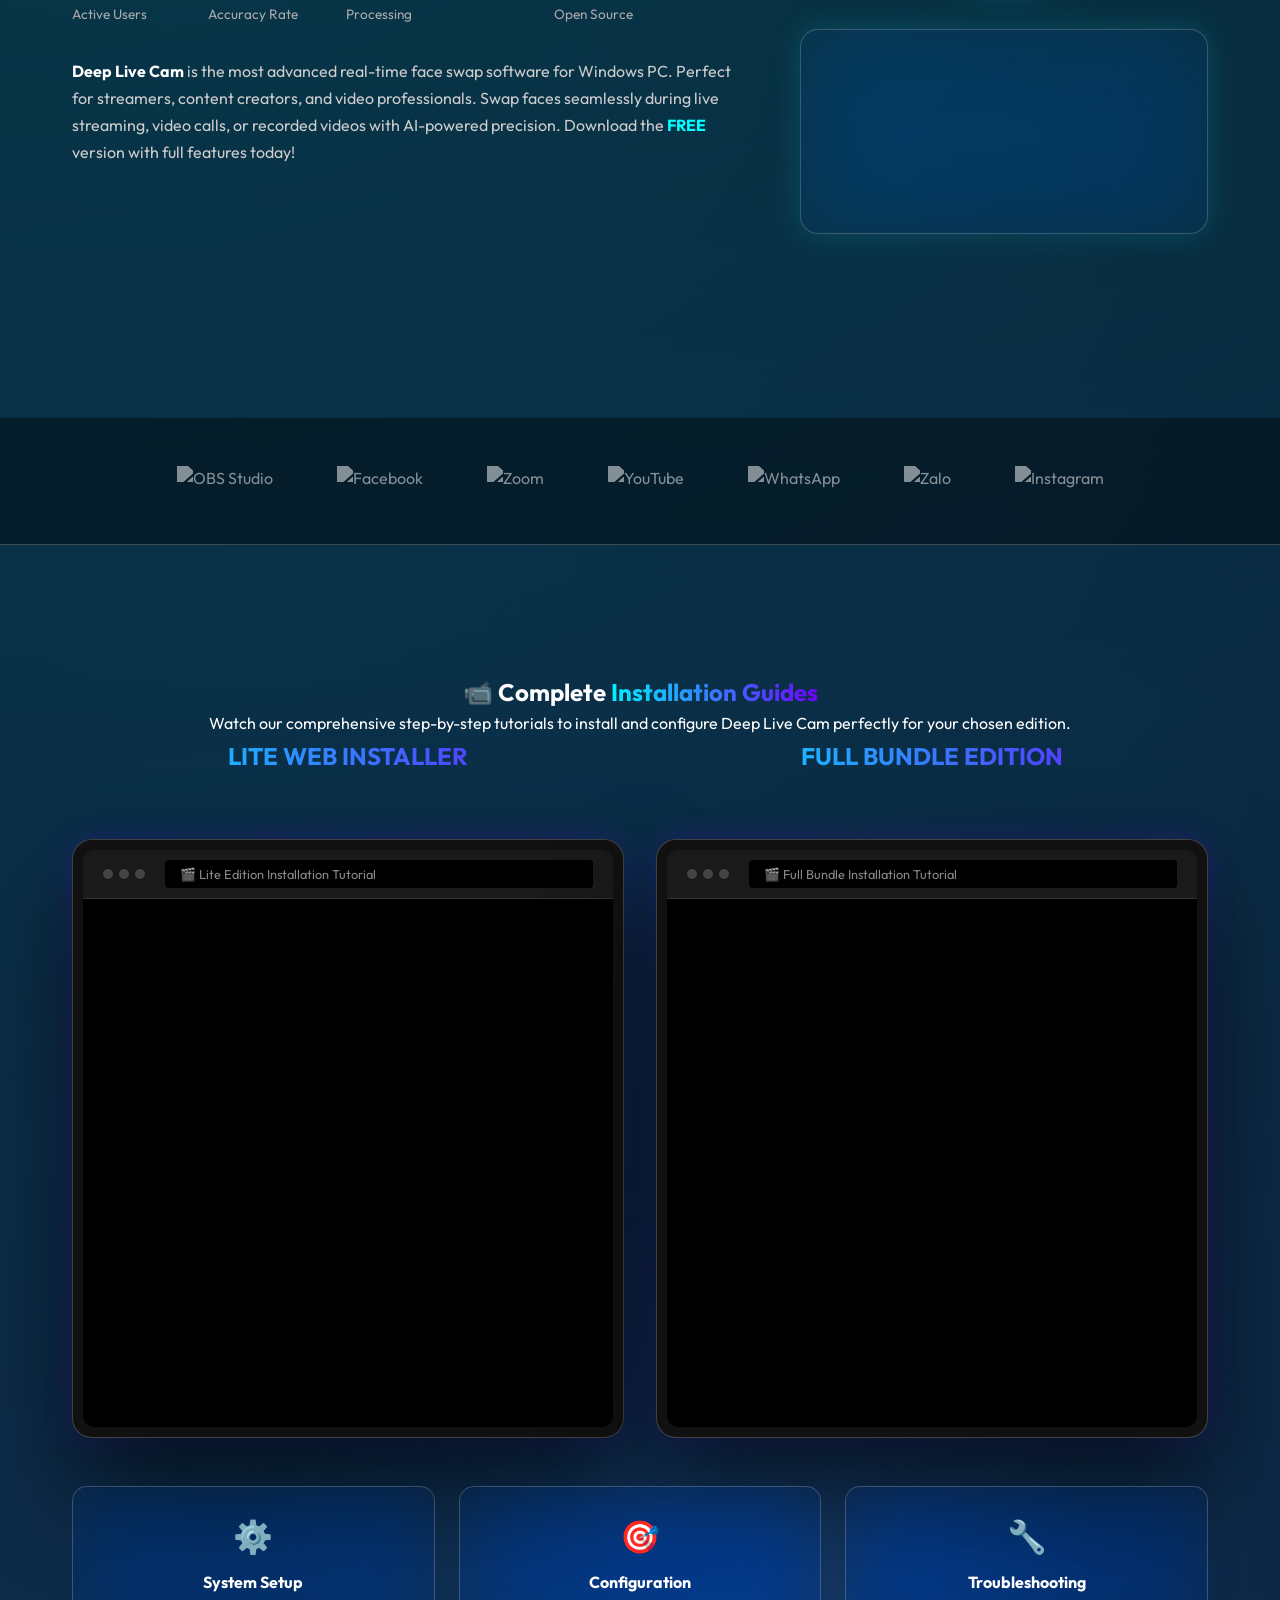
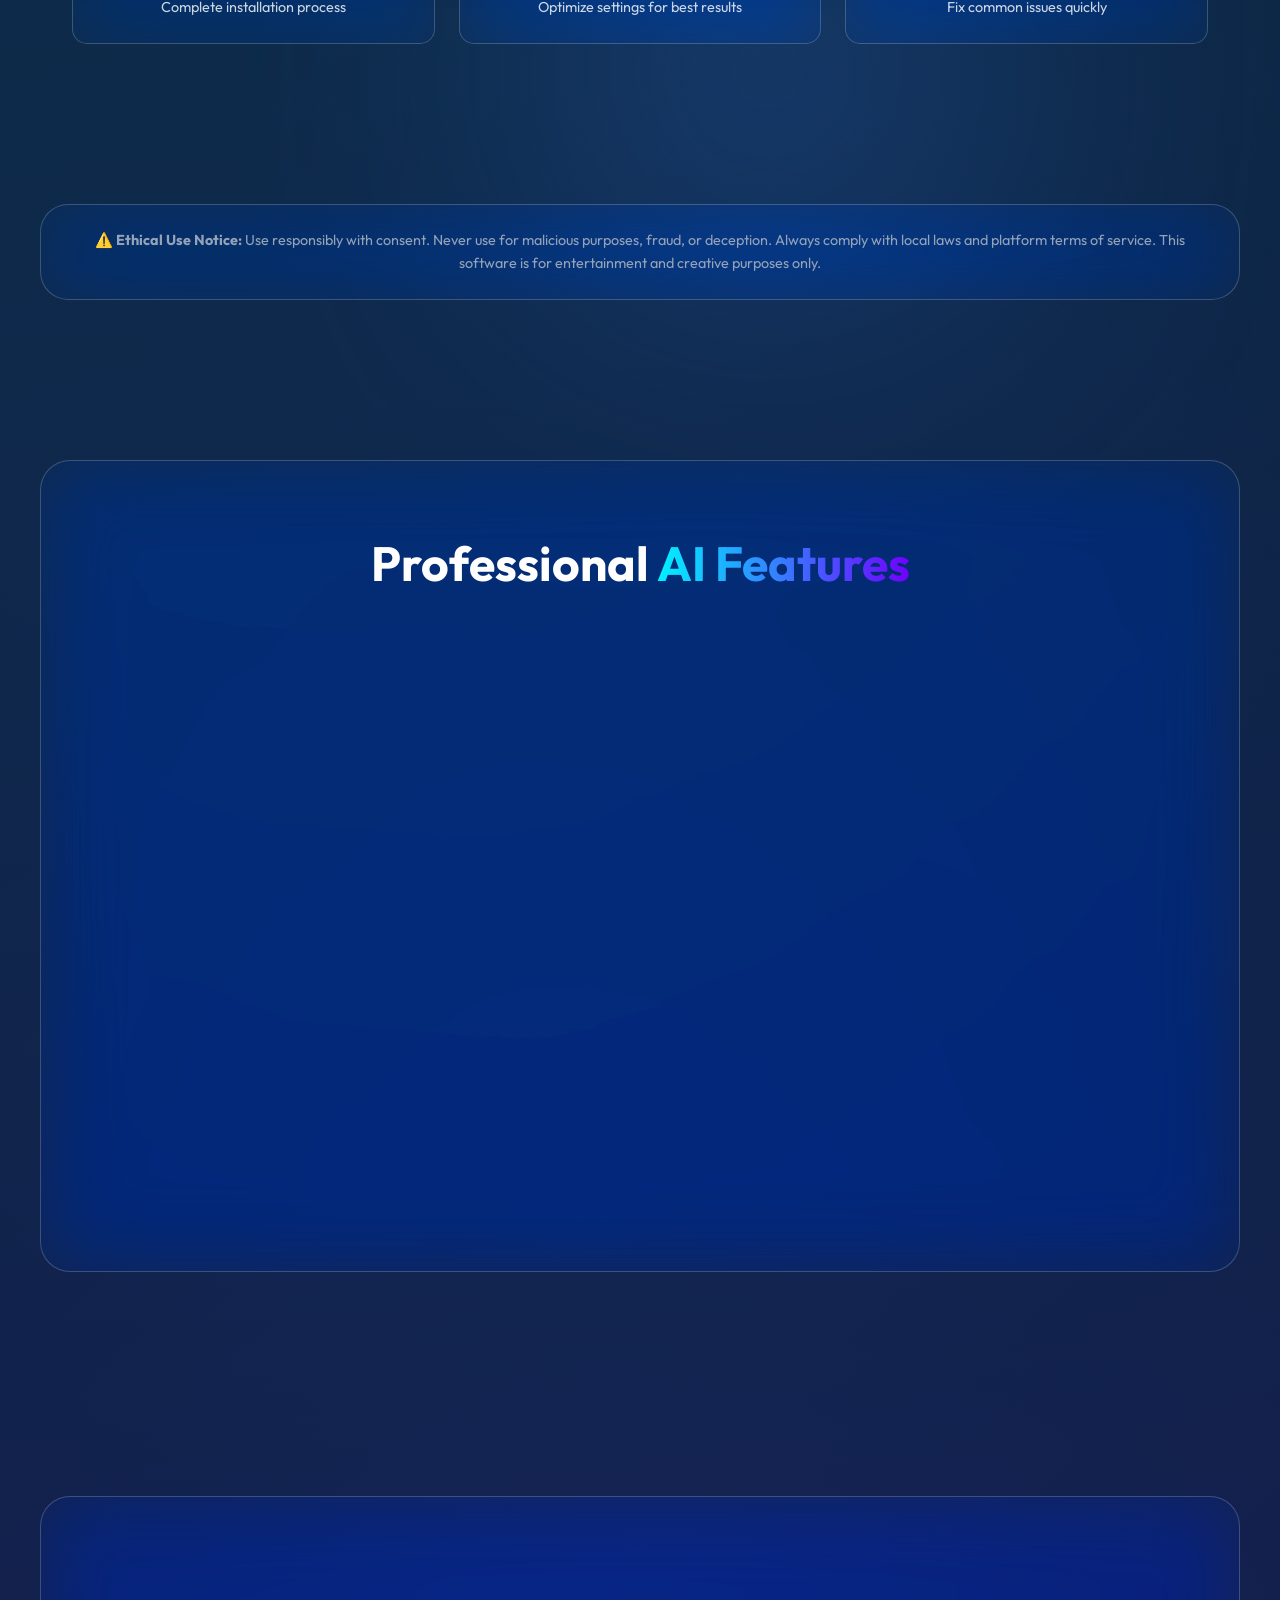
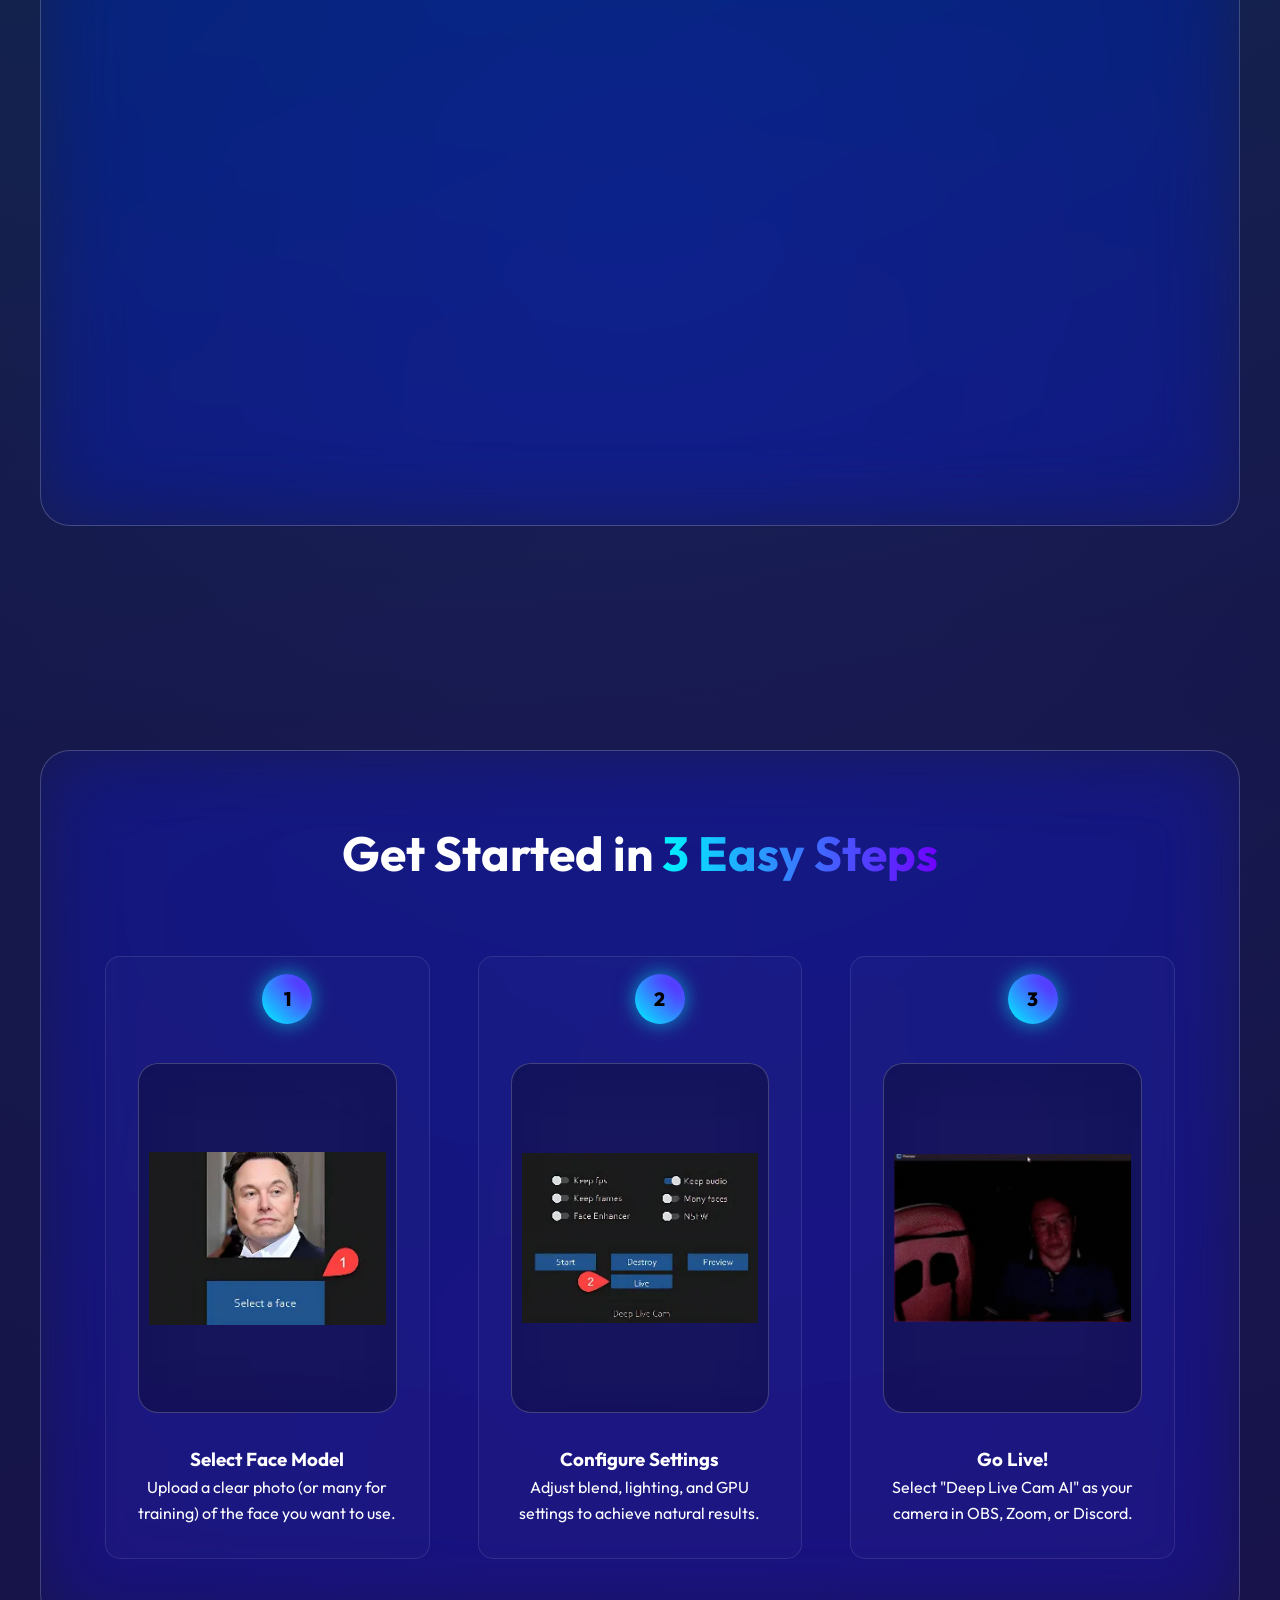
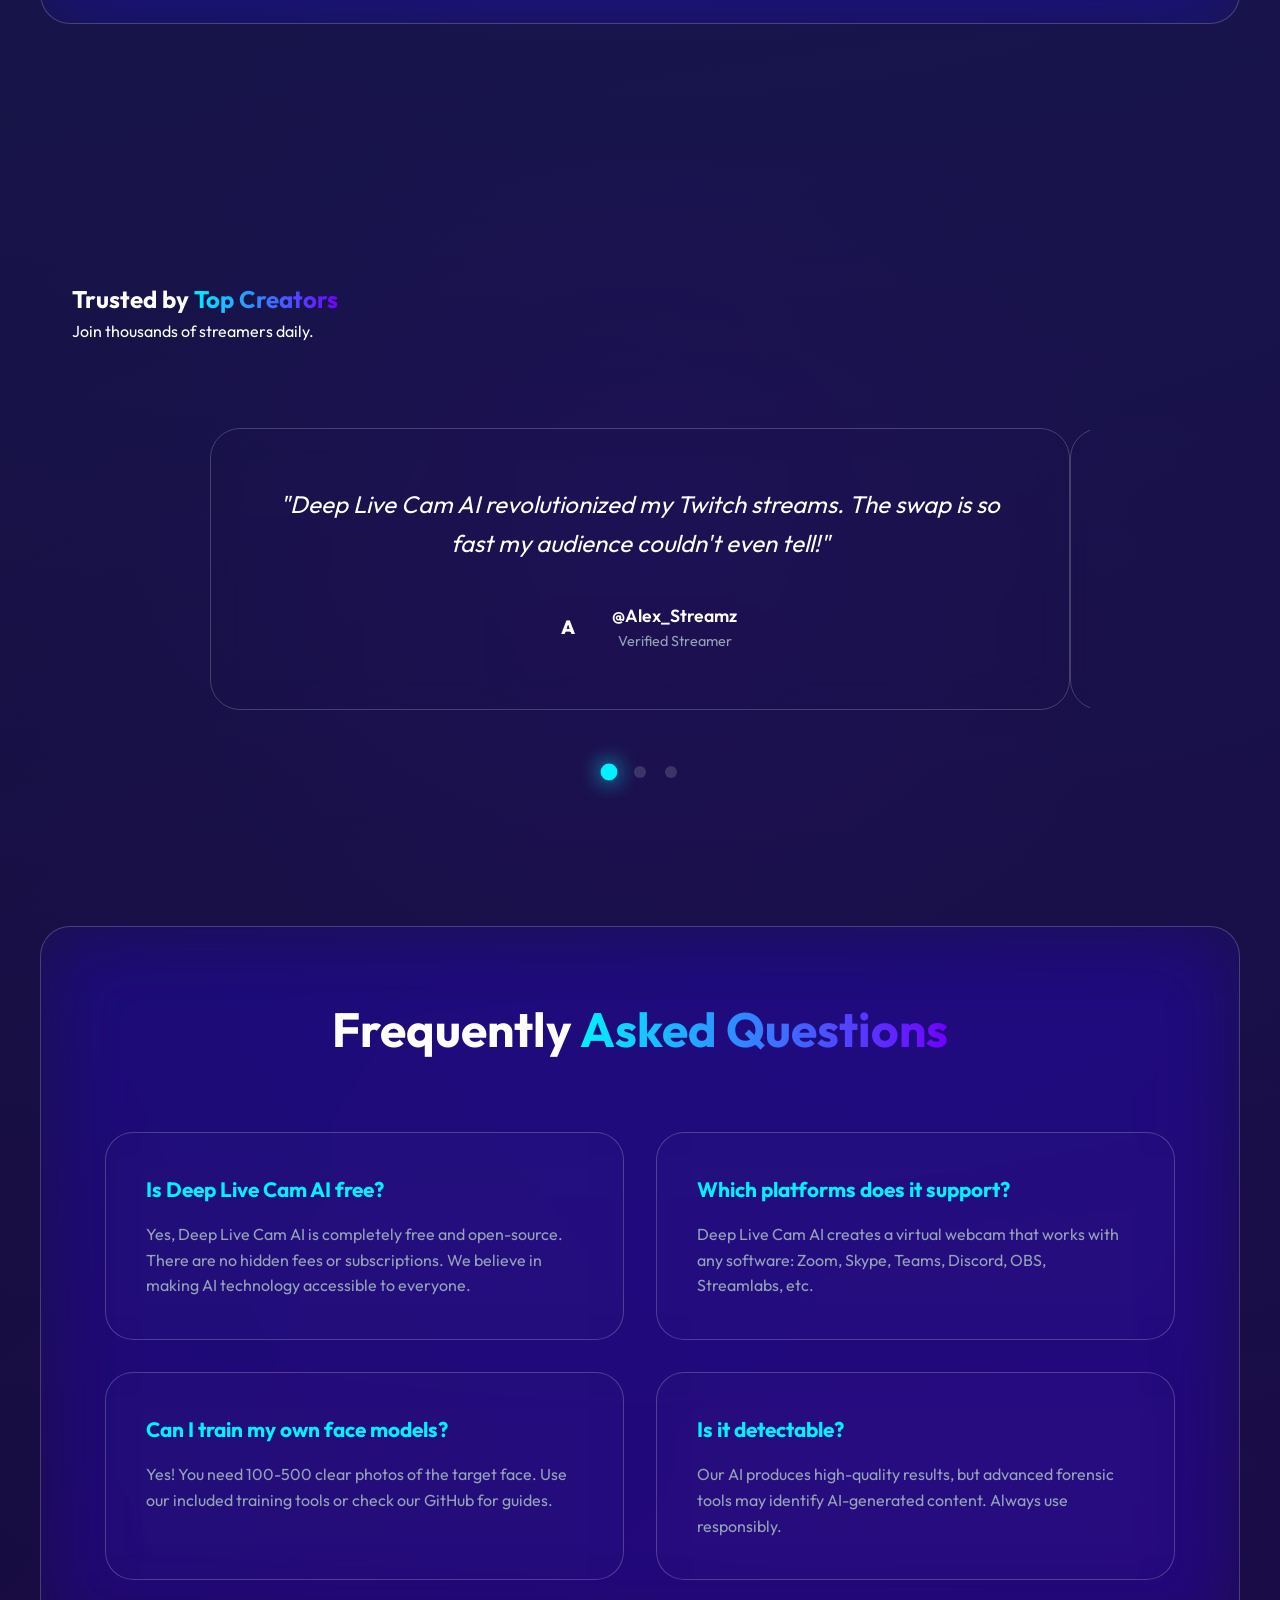
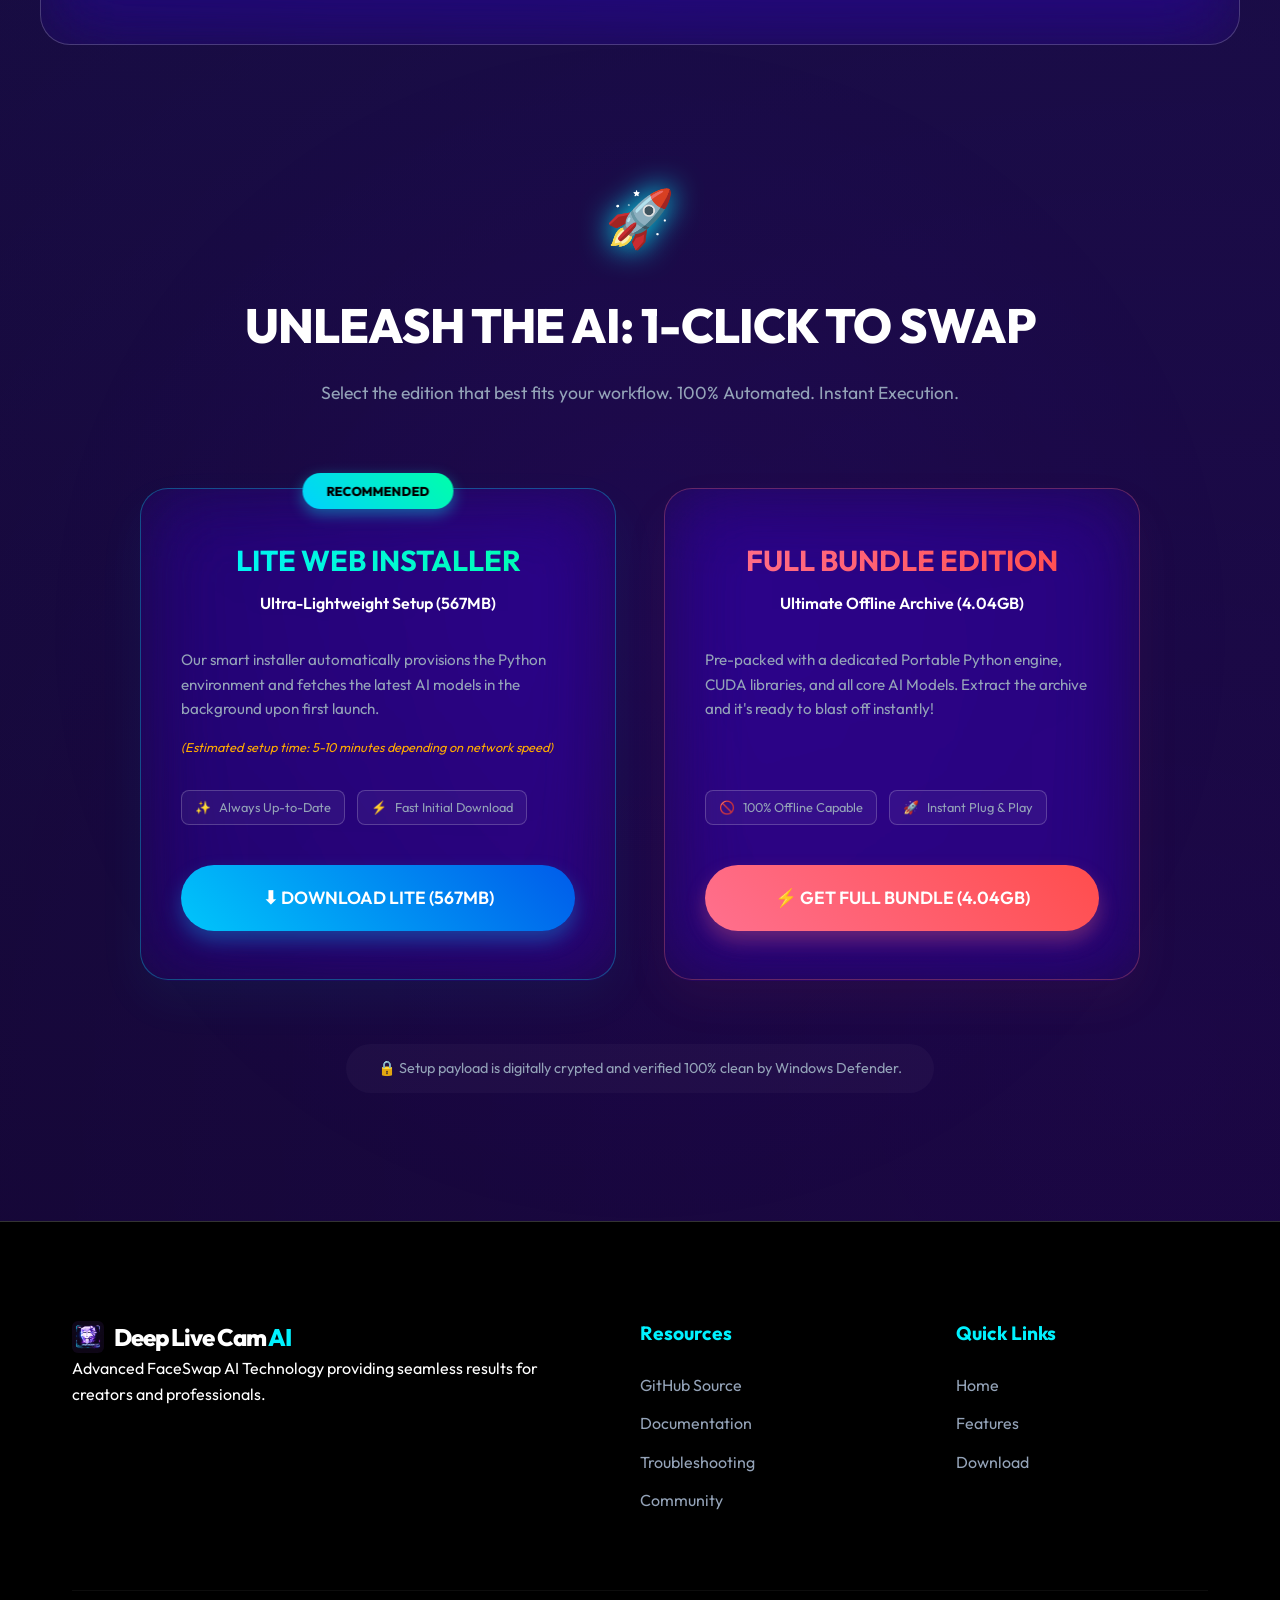
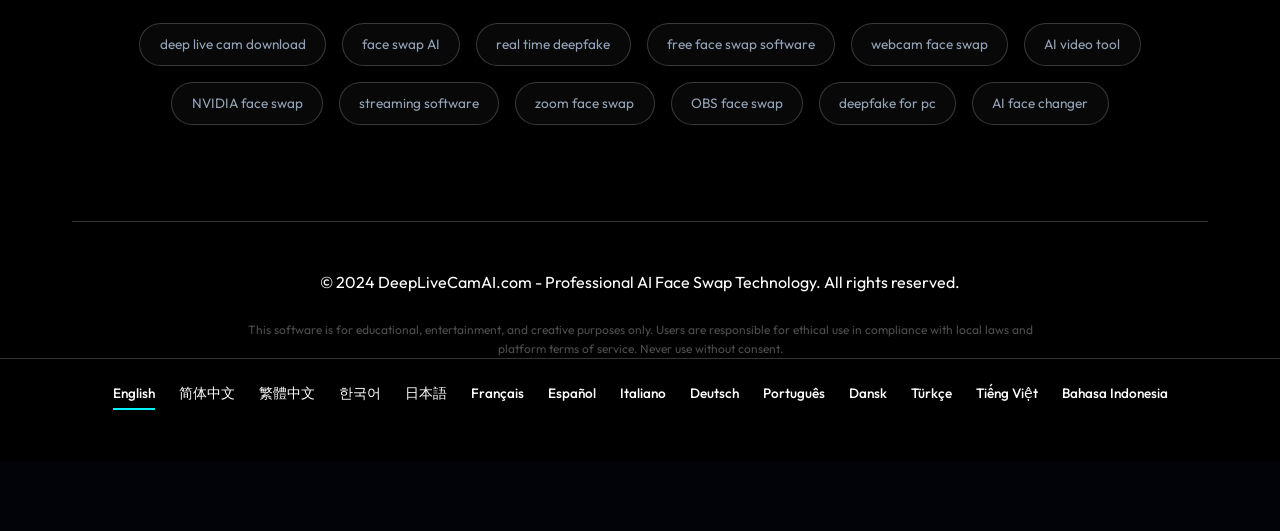
==== commit 496005f3: "Update download link for Full Bundle Edition Co-Authored-By: Claude Opus 4.6 <noreply@anthropic.com>" ====
--- a/index.html
+++ b/index.html
@@ -455,7 +455,7 @@
                                 <span class="tag"><i class="icon">🚫</i> <span data-i18n="tag_offline">100% Offline Capable</span></span>
                                 <span class="tag"><i class="icon">🚀</i> <span data-i18n="tag_plugplay">Instant Plug & Play</span></span>
                             </div>
-                            <a href="https://drive.google.com/uc?export=download&id=1ZurmFLFVdR8TR6VpPFWjxJGykSlHGwZ_" id="dl-full" class="btn btn-download-full">
+                            <a href="https://drive.google.com/uc?export=download&id=14arB1ThaH5Je5f_h7K939Ma_71NcM0Lx" id="dl-full" class="btn btn-download-full">
                                 <span class="icon">⚡</span> <span data-i18n="btn_dl_full">Download Full Version (4.04GB)</span>
                             </a>
                         </div>
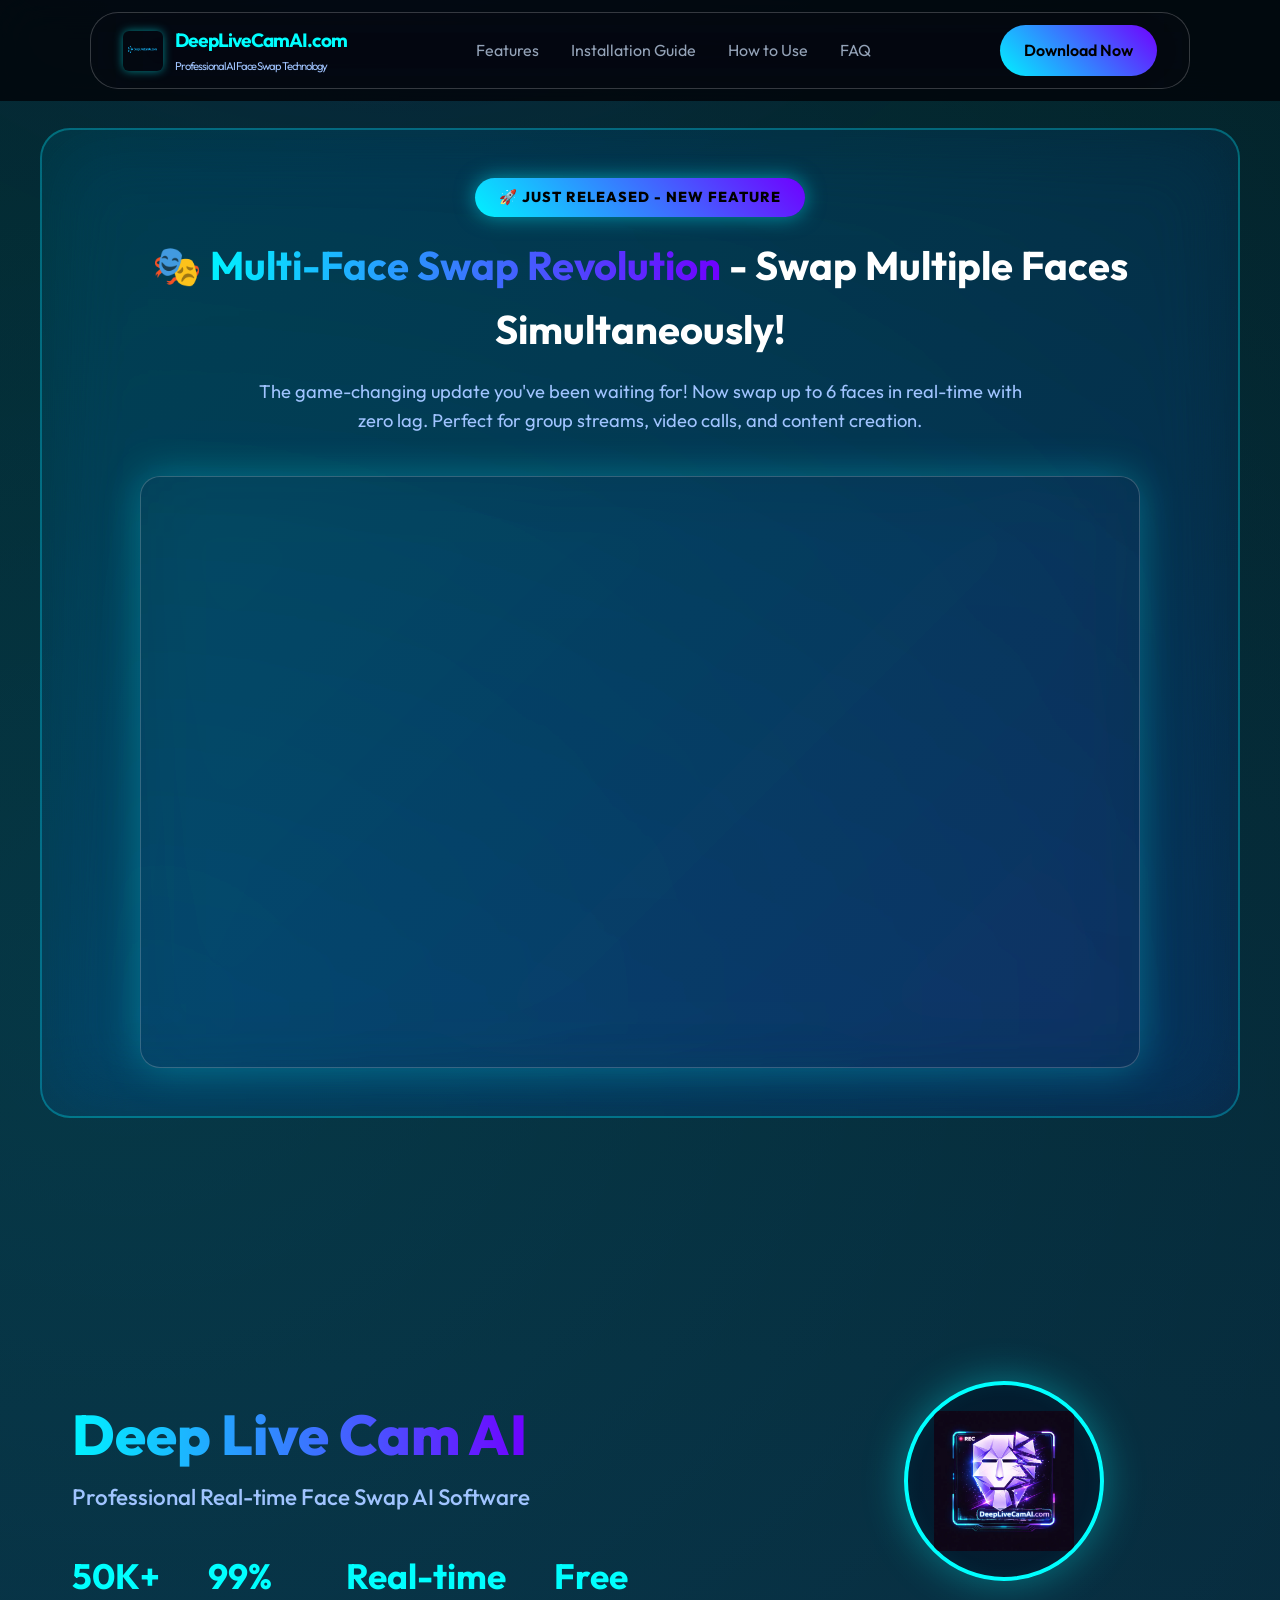
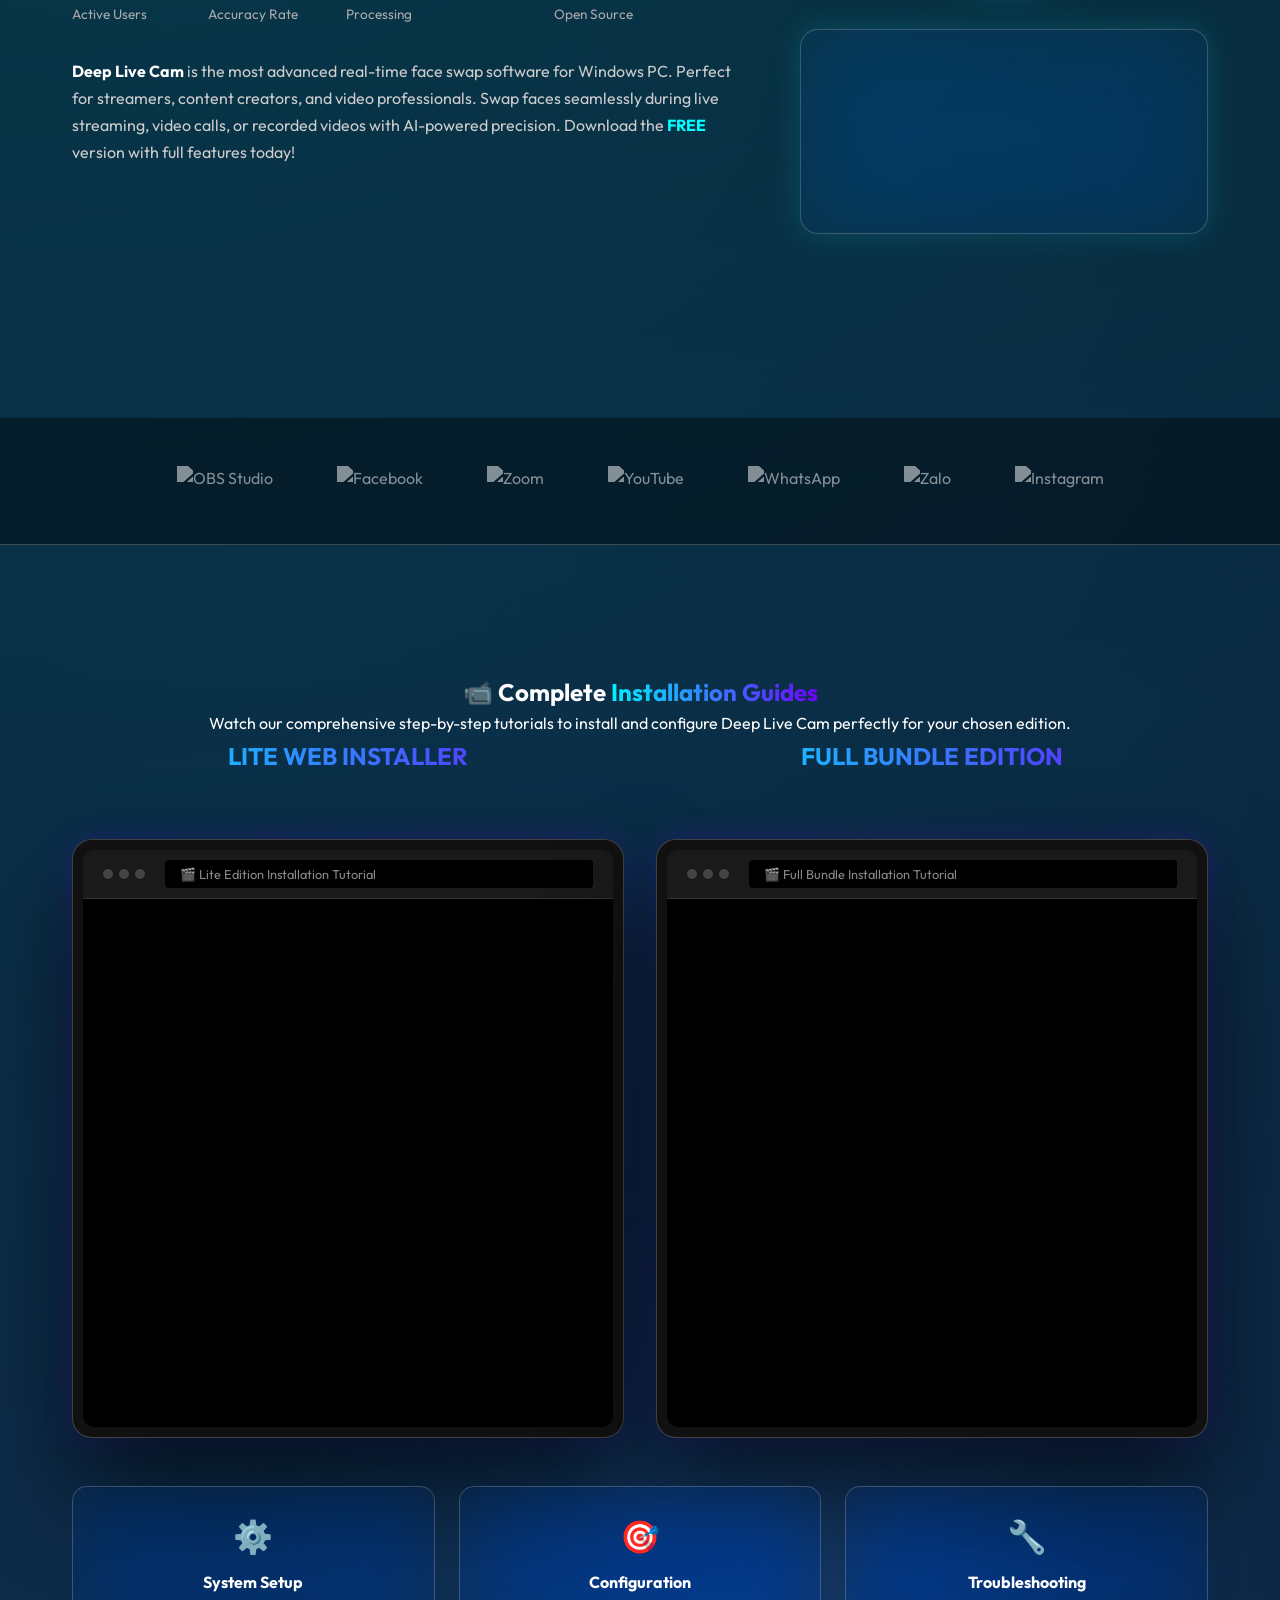
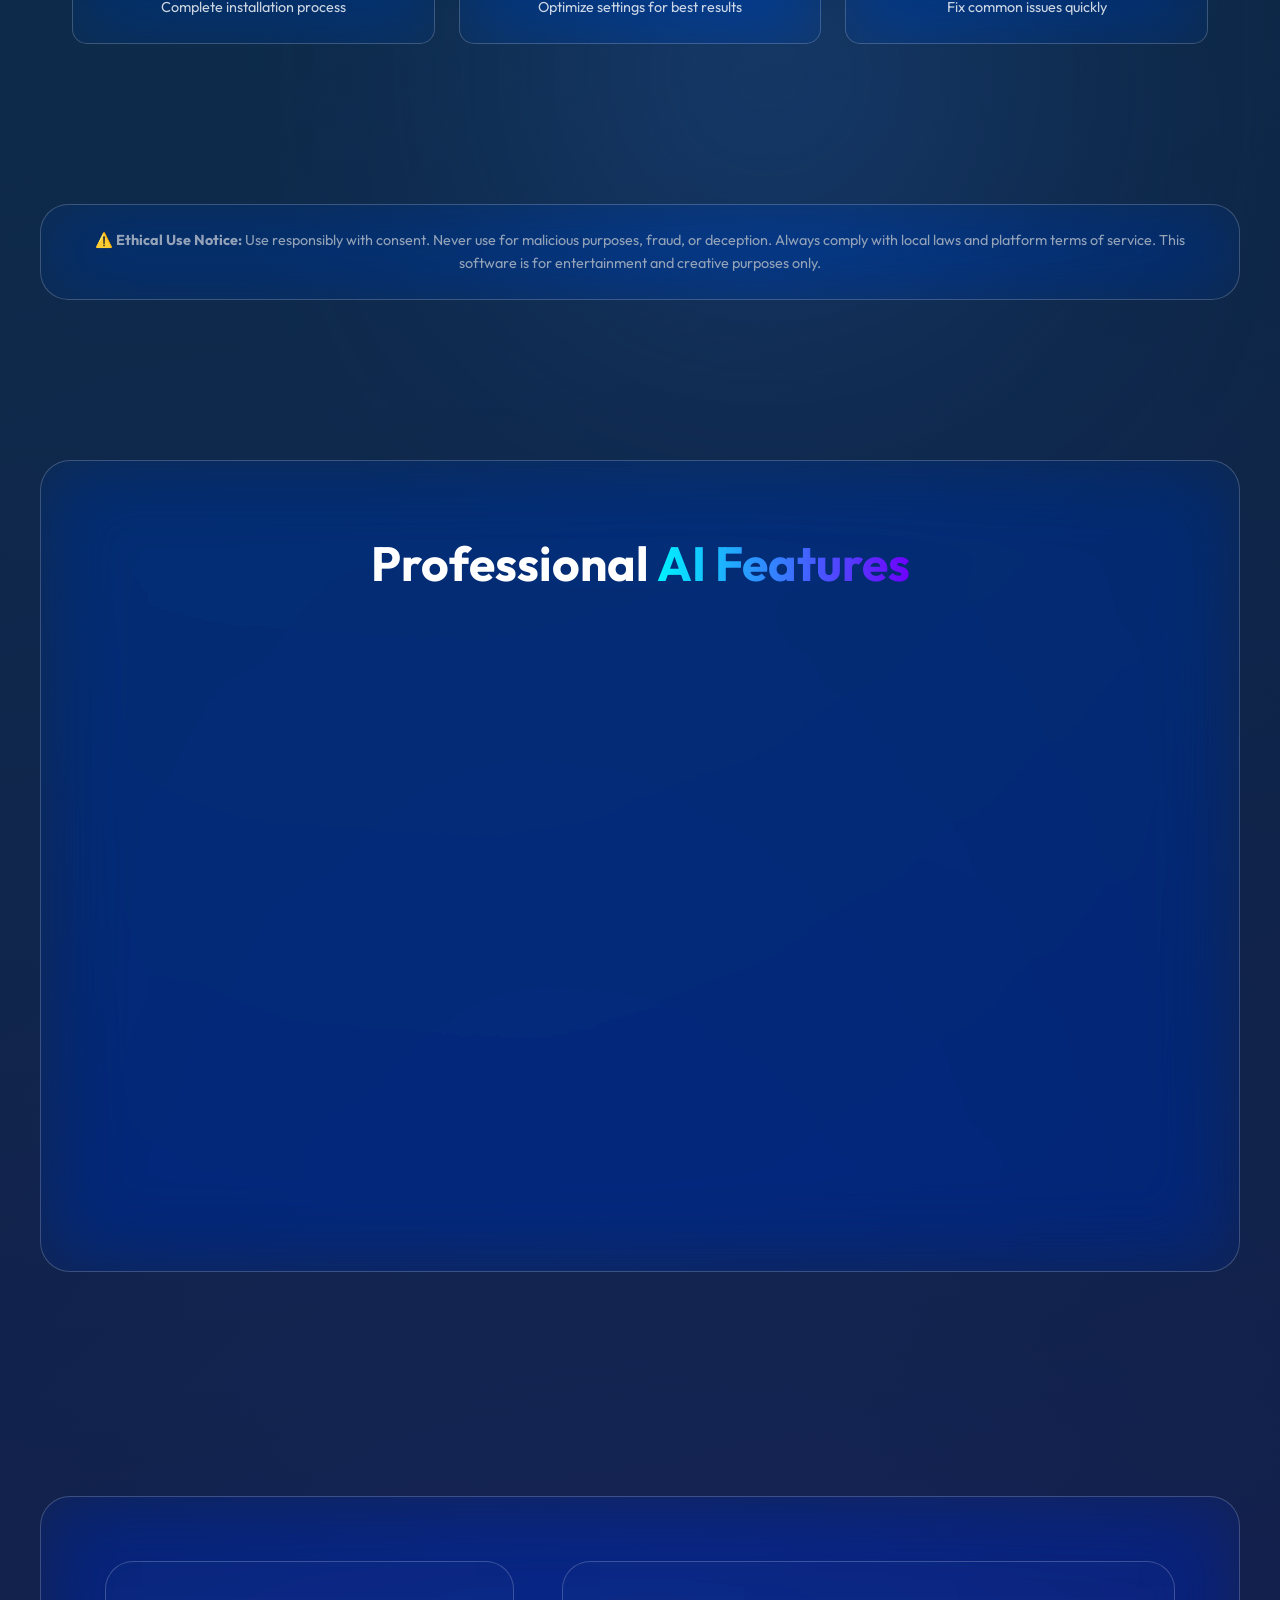
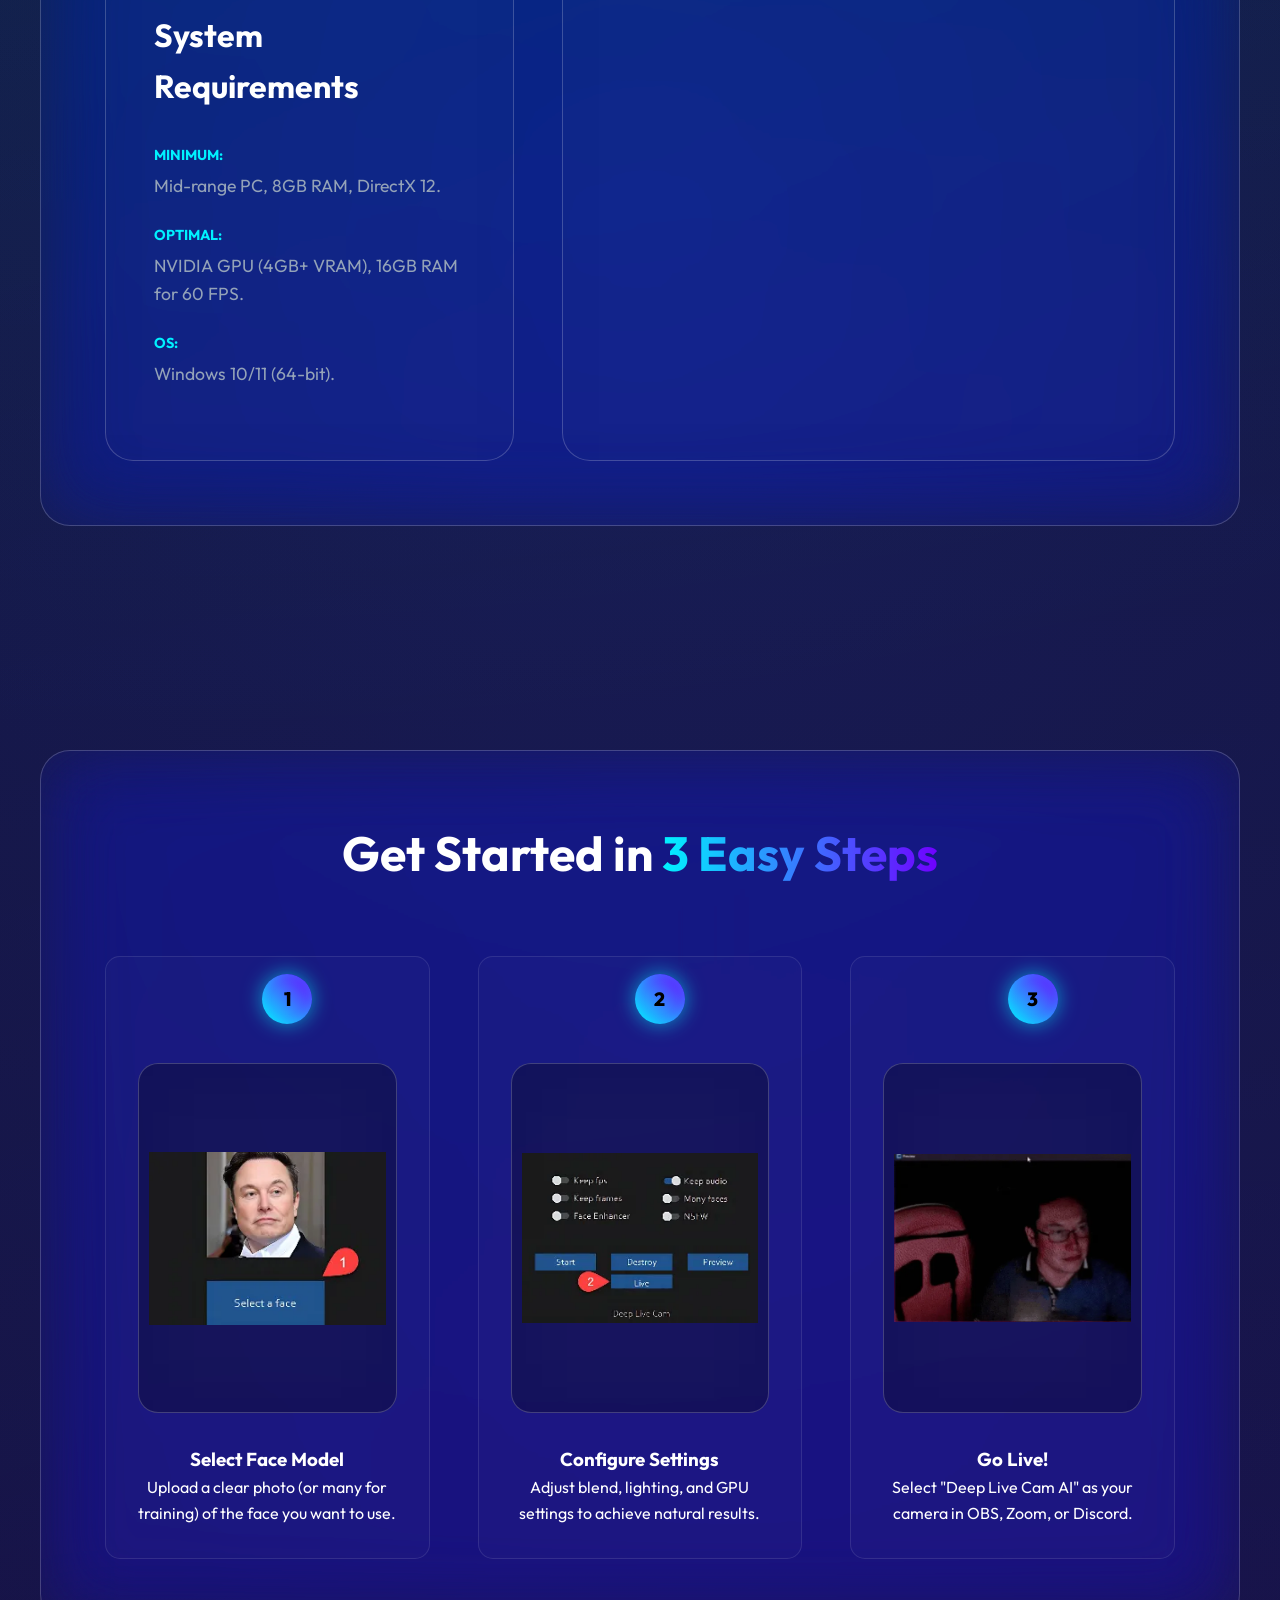
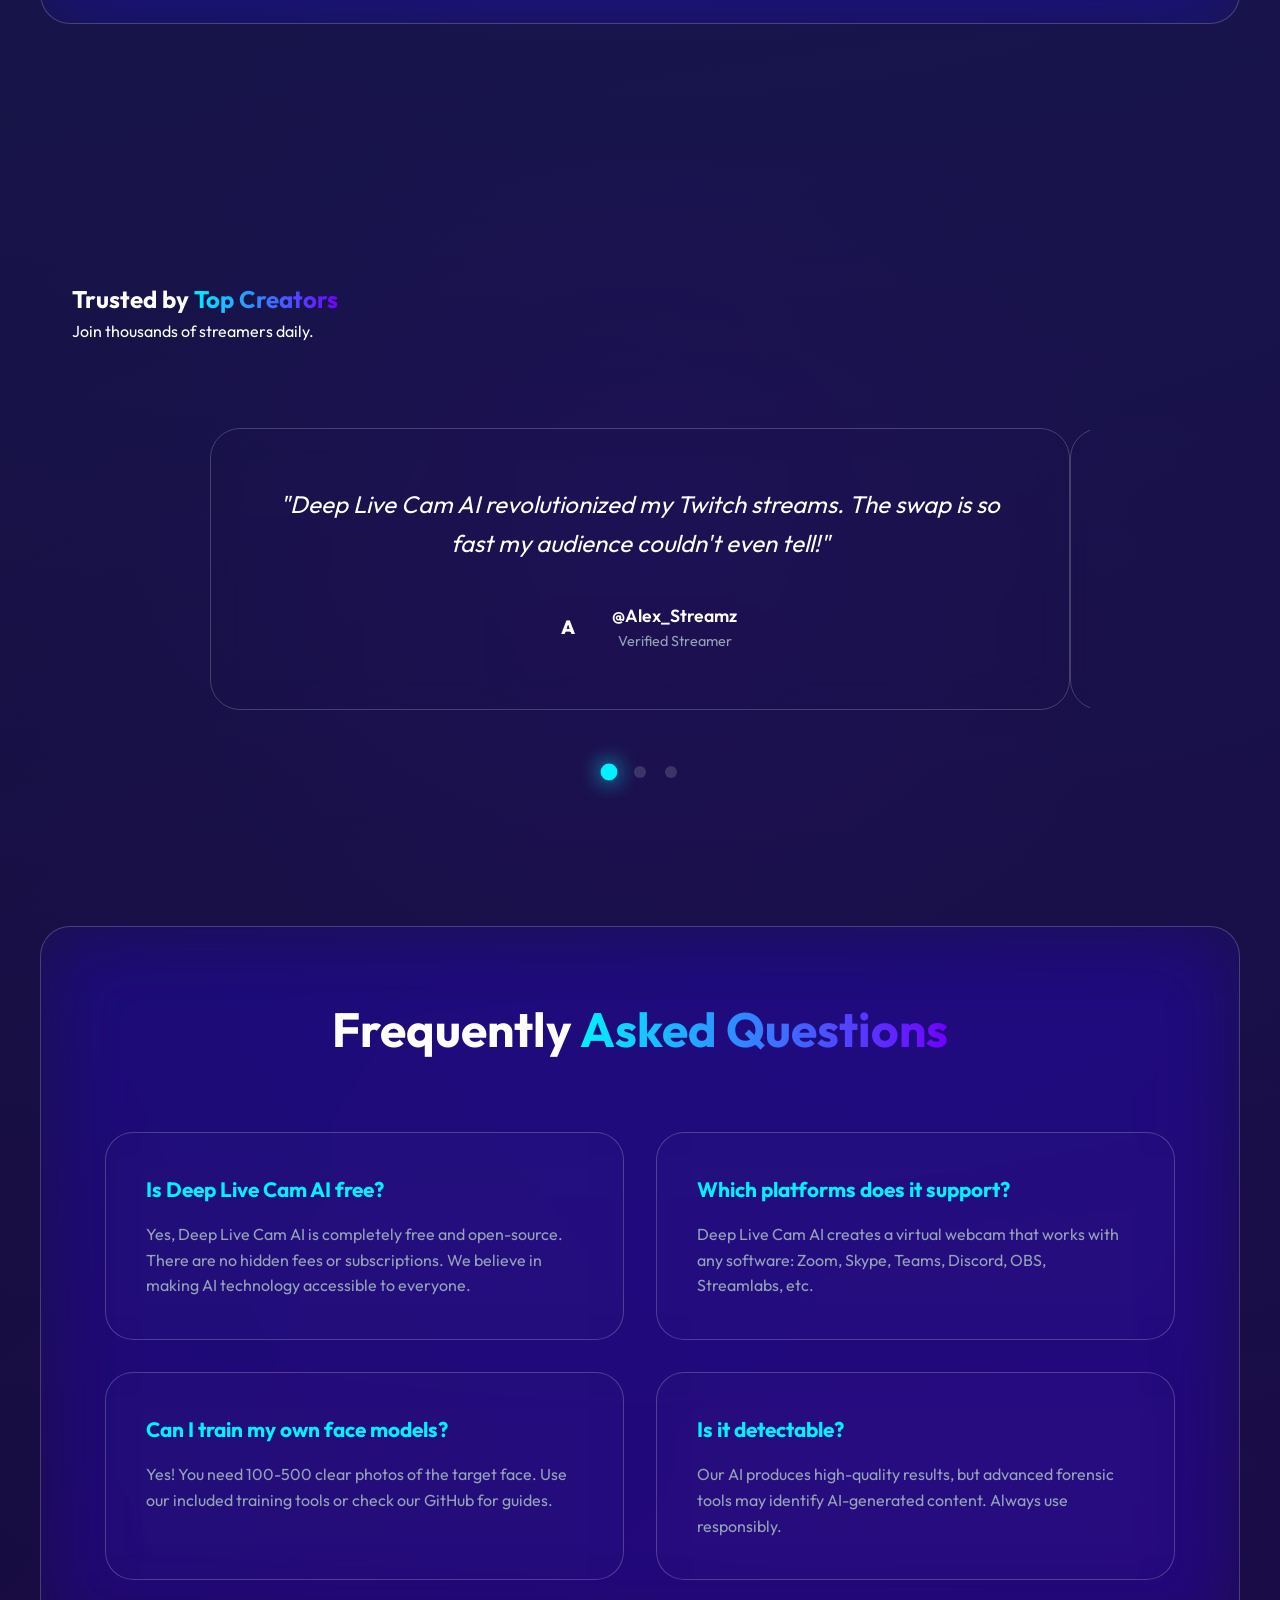
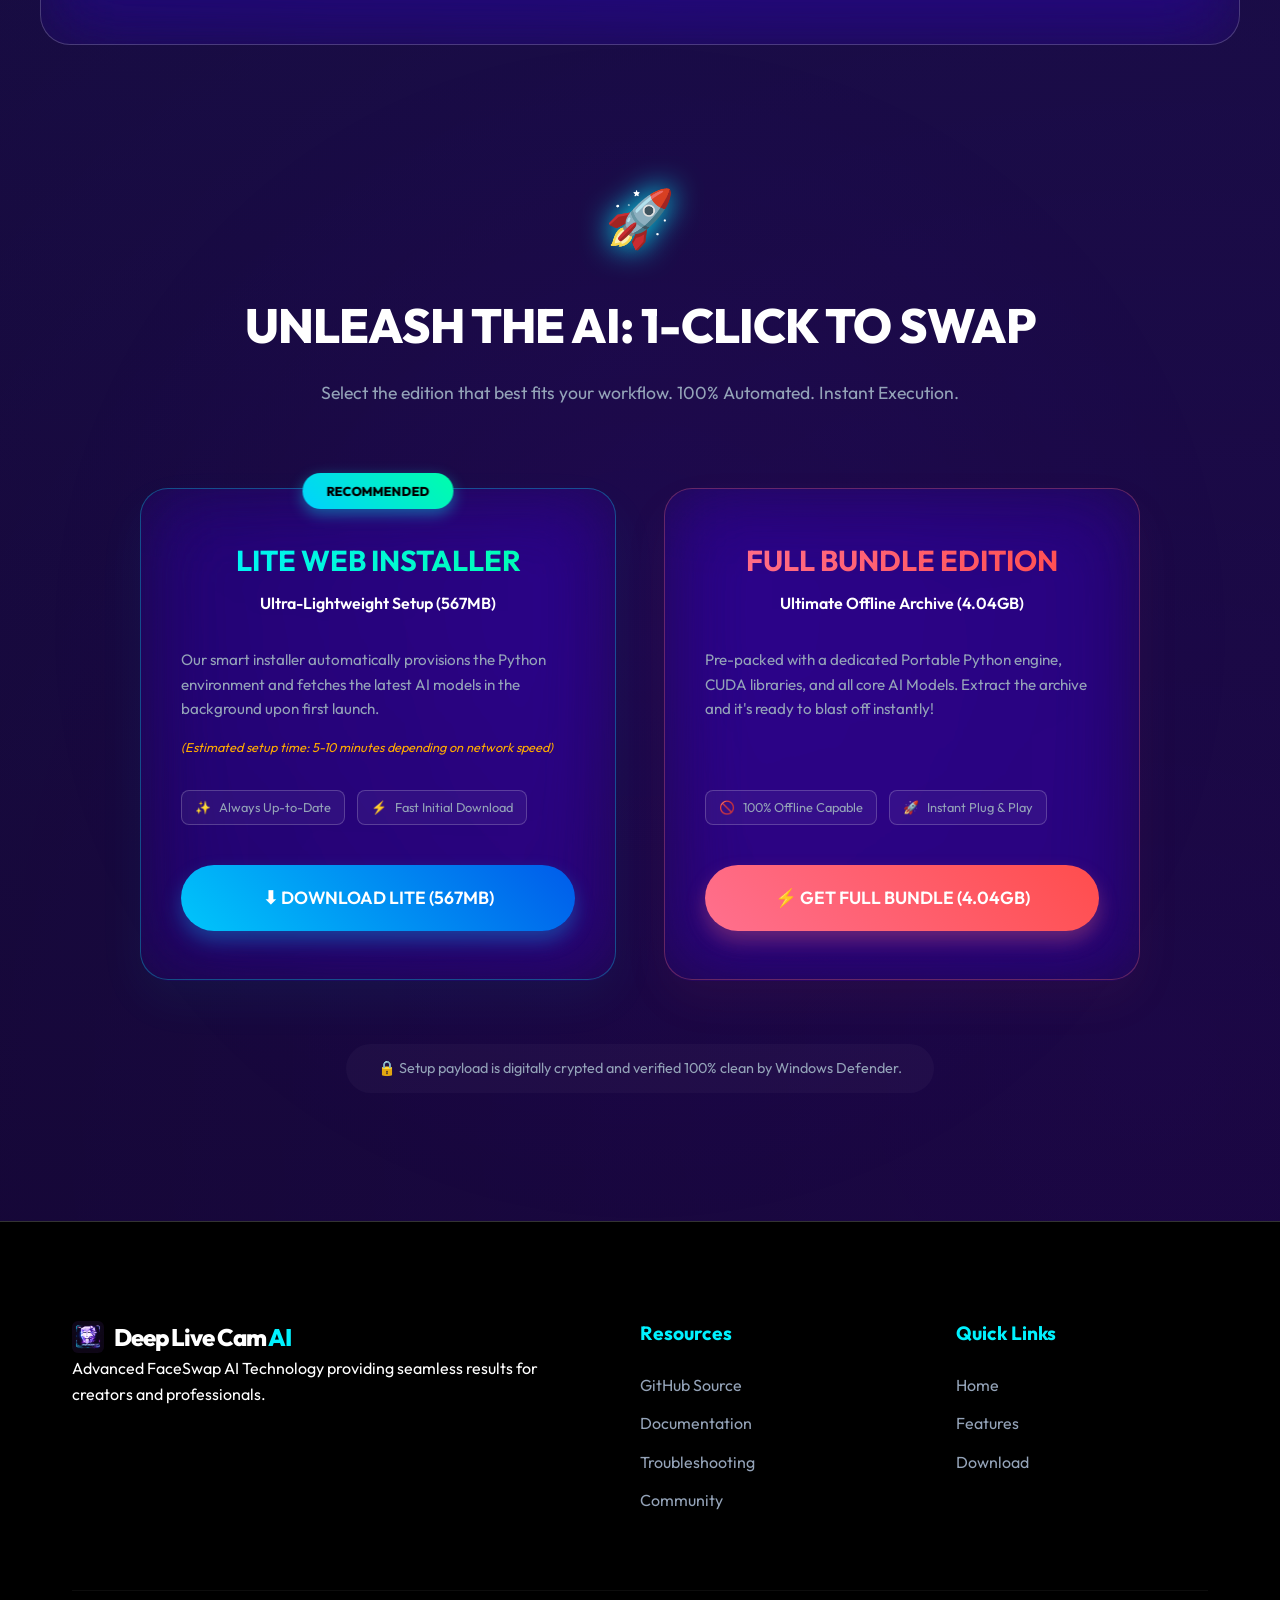
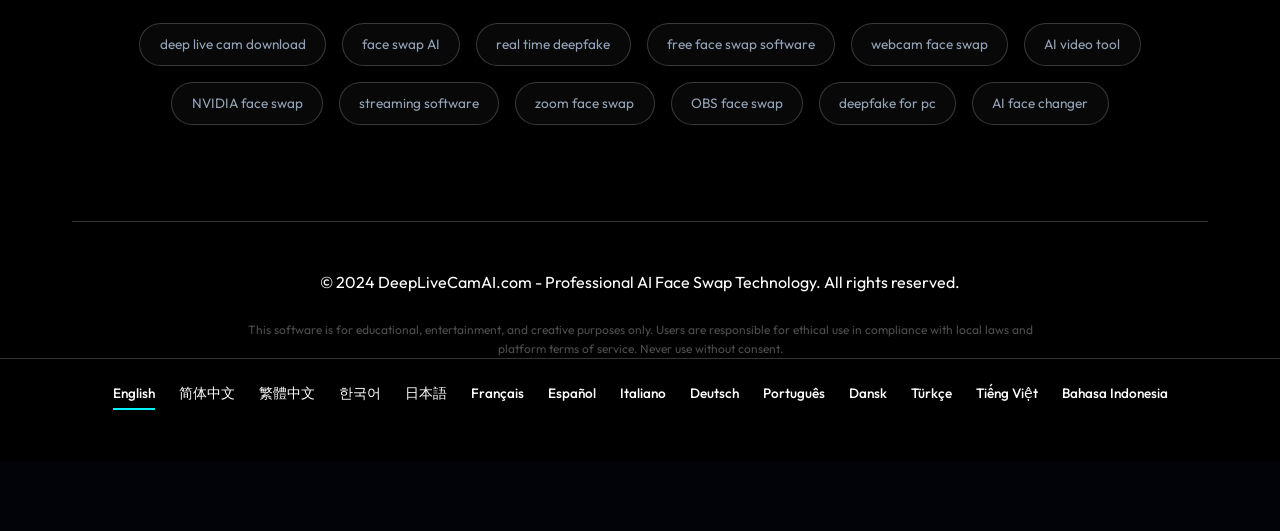
==== commit f7552031: "Update Google Drive download links Co-Authored-By: Claude Opus 4.6 <noreply@anthropic.com>" ====
--- a/index.html
+++ b/index.html
@@ -432,15 +432,15 @@
                         <div class="card-badge recommended" data-i18n="dl_lite_badge">RECOMMENDED</div>
                         <div class="card-content glass">
                             <h3 class="gradient-text" data-i18n="dl_lite_title">LITE WEB INSTALLER</h3>
-                            <p class="subtitle" data-i18n="dl_lite_subtitle">Ultra-Lightweight Setup (567MB)</p>
+                            <p class="subtitle" data-i18n="dl_lite_subtitle">Ultra-Lightweight Setup (1GB)</p>
                             <p class="description" data-i18n="dl_lite_desc">Our smart installer automatically provisions the Python environment and fetches the latest AI models in the background upon first launch.</p>
                             <p class="note" data-i18n="dl_lite_note">(Estimated setup time: 5-10 minutes depending on network speed)</p>
                             <div class="tags">
                                 <span class="tag"><i class="icon">✨</i> <span data-i18n="tag_uptodate">Always Up-to-Date</span></span>
                                 <span class="tag"><i class="icon">⚡</i> <span data-i18n="tag_fastdl">Fast Initial Download</span></span>
                             </div>
-                            <a href="https://drive.google.com/uc?export=download&id=1idpu-MoPJPf7wuCWGUVag1-JdoCWa-K0" id="dl-lite" class="btn btn-download-lite">
-                                <span class="icon">⬇</span> <span data-i18n="btn_dl_lite">Download Lite Edition (567MB)</span>
+                            <a href="https://drive.google.com/uc?export=download&id=1rcSAFRhNnxMRTyqigoTZXROZZ8u4GCNY" id="dl-lite" class="btn btn-download-lite">
+                                <span class="icon">⬇</span> <span data-i18n="btn_dl_lite">Download Lite Edition (1GB)</span>
                             </a>
                         </div>
                     </div>
@@ -449,14 +449,14 @@
                     <div class="download-card full spatial-window animate-up delay-2">
                         <div class="card-content glass">
                             <h3 class="gradient-text" data-i18n="dl_full_title">FULL BUNDLE EDITION</h3>
-                            <p class="subtitle" data-i18n="dl_full_subtitle">Ultimate Offline Archive (4.04GB)</p>
+                            <p class="subtitle" data-i18n="dl_full_subtitle">Ultimate Offline Archive (4.3GB)</p>
                             <p class="description" data-i18n="dl_full_desc">Pre-packed with a dedicated Portable Python engine, CUDA libraries, and all core AI Models. Extract the archive and it's ready to blast off instantly!</p>
                             <div class="tags">
                                 <span class="tag"><i class="icon">🚫</i> <span data-i18n="tag_offline">100% Offline Capable</span></span>
                                 <span class="tag"><i class="icon">🚀</i> <span data-i18n="tag_plugplay">Instant Plug & Play</span></span>
                             </div>
                             <a href="https://drive.google.com/uc?export=download&id=14arB1ThaH5Je5f_h7K939Ma_71NcM0Lx" id="dl-full" class="btn btn-download-full">
-                                <span class="icon">⚡</span> <span data-i18n="btn_dl_full">Download Full Version (4.04GB)</span>
+                                <span class="icon">⚡</span> <span data-i18n="btn_dl_full">Download Full Version (4.3GB)</span>
                             </a>
                         </div>
                     </div>
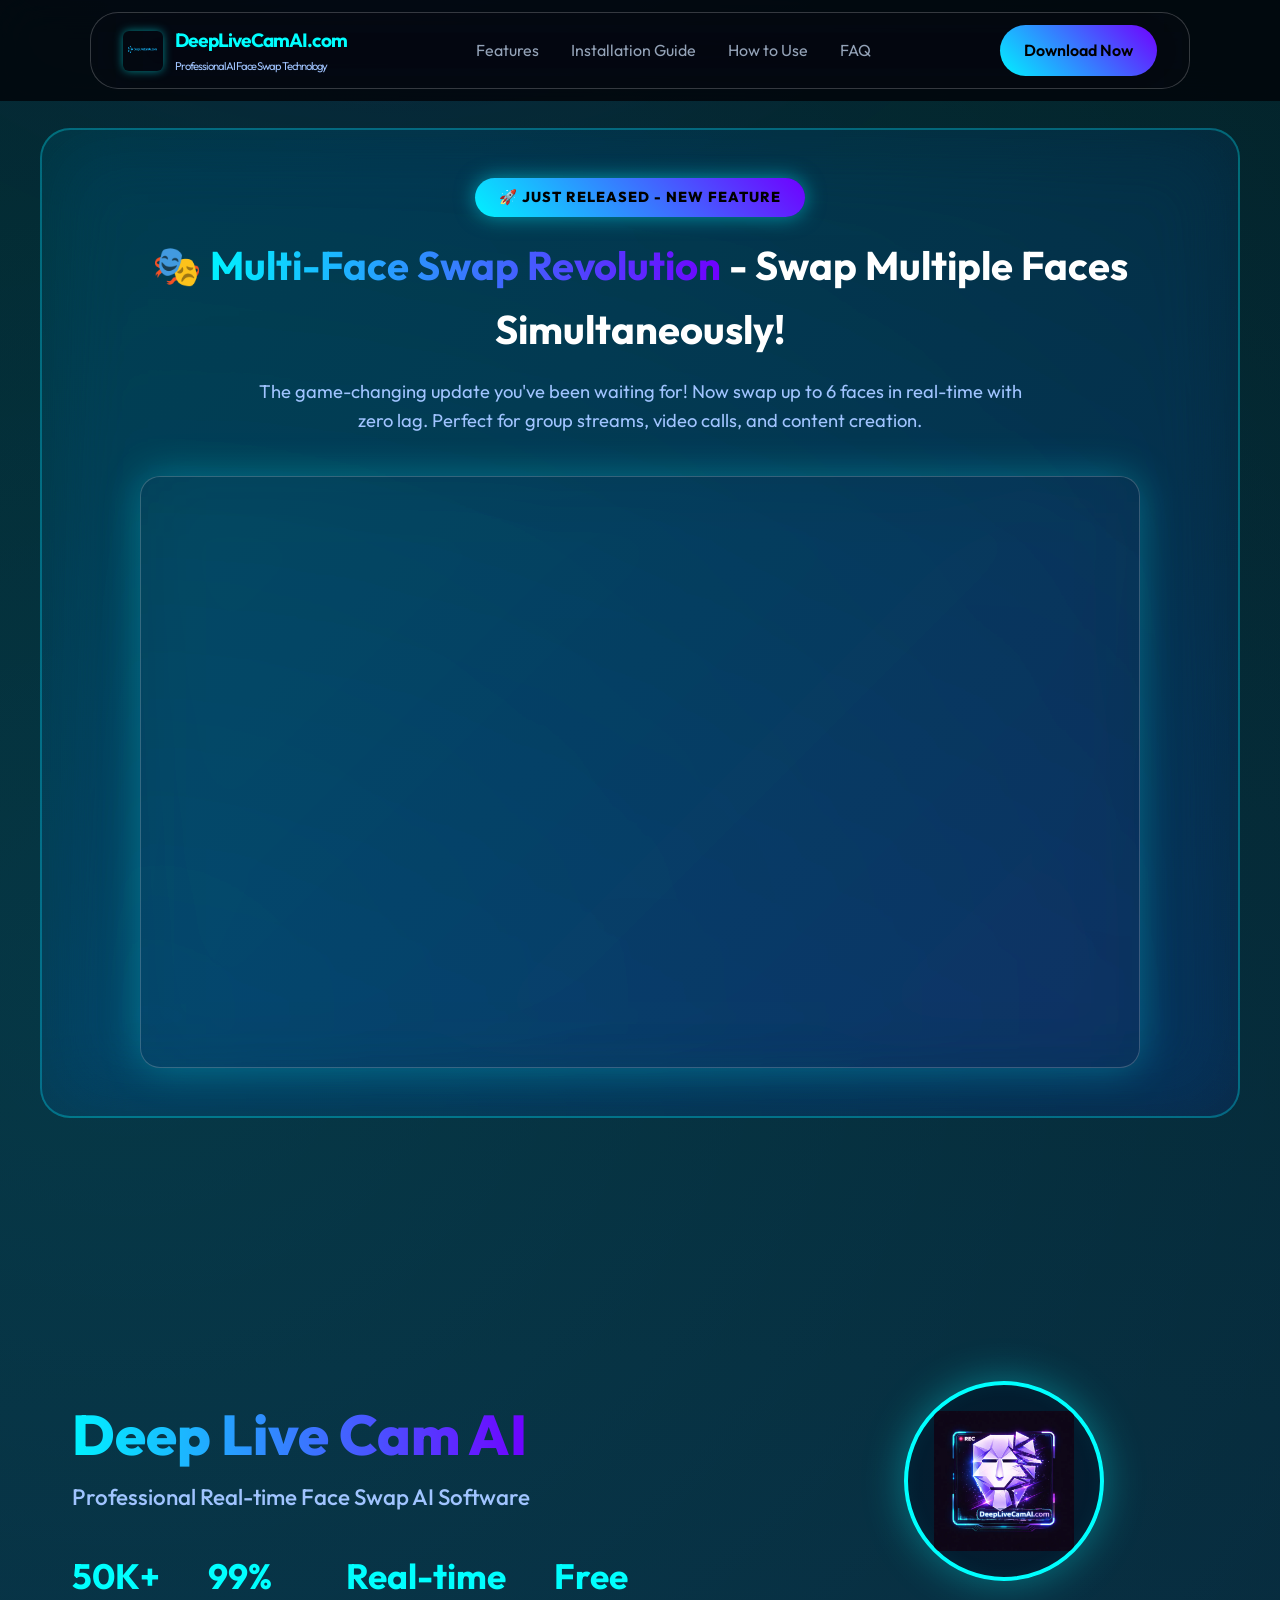
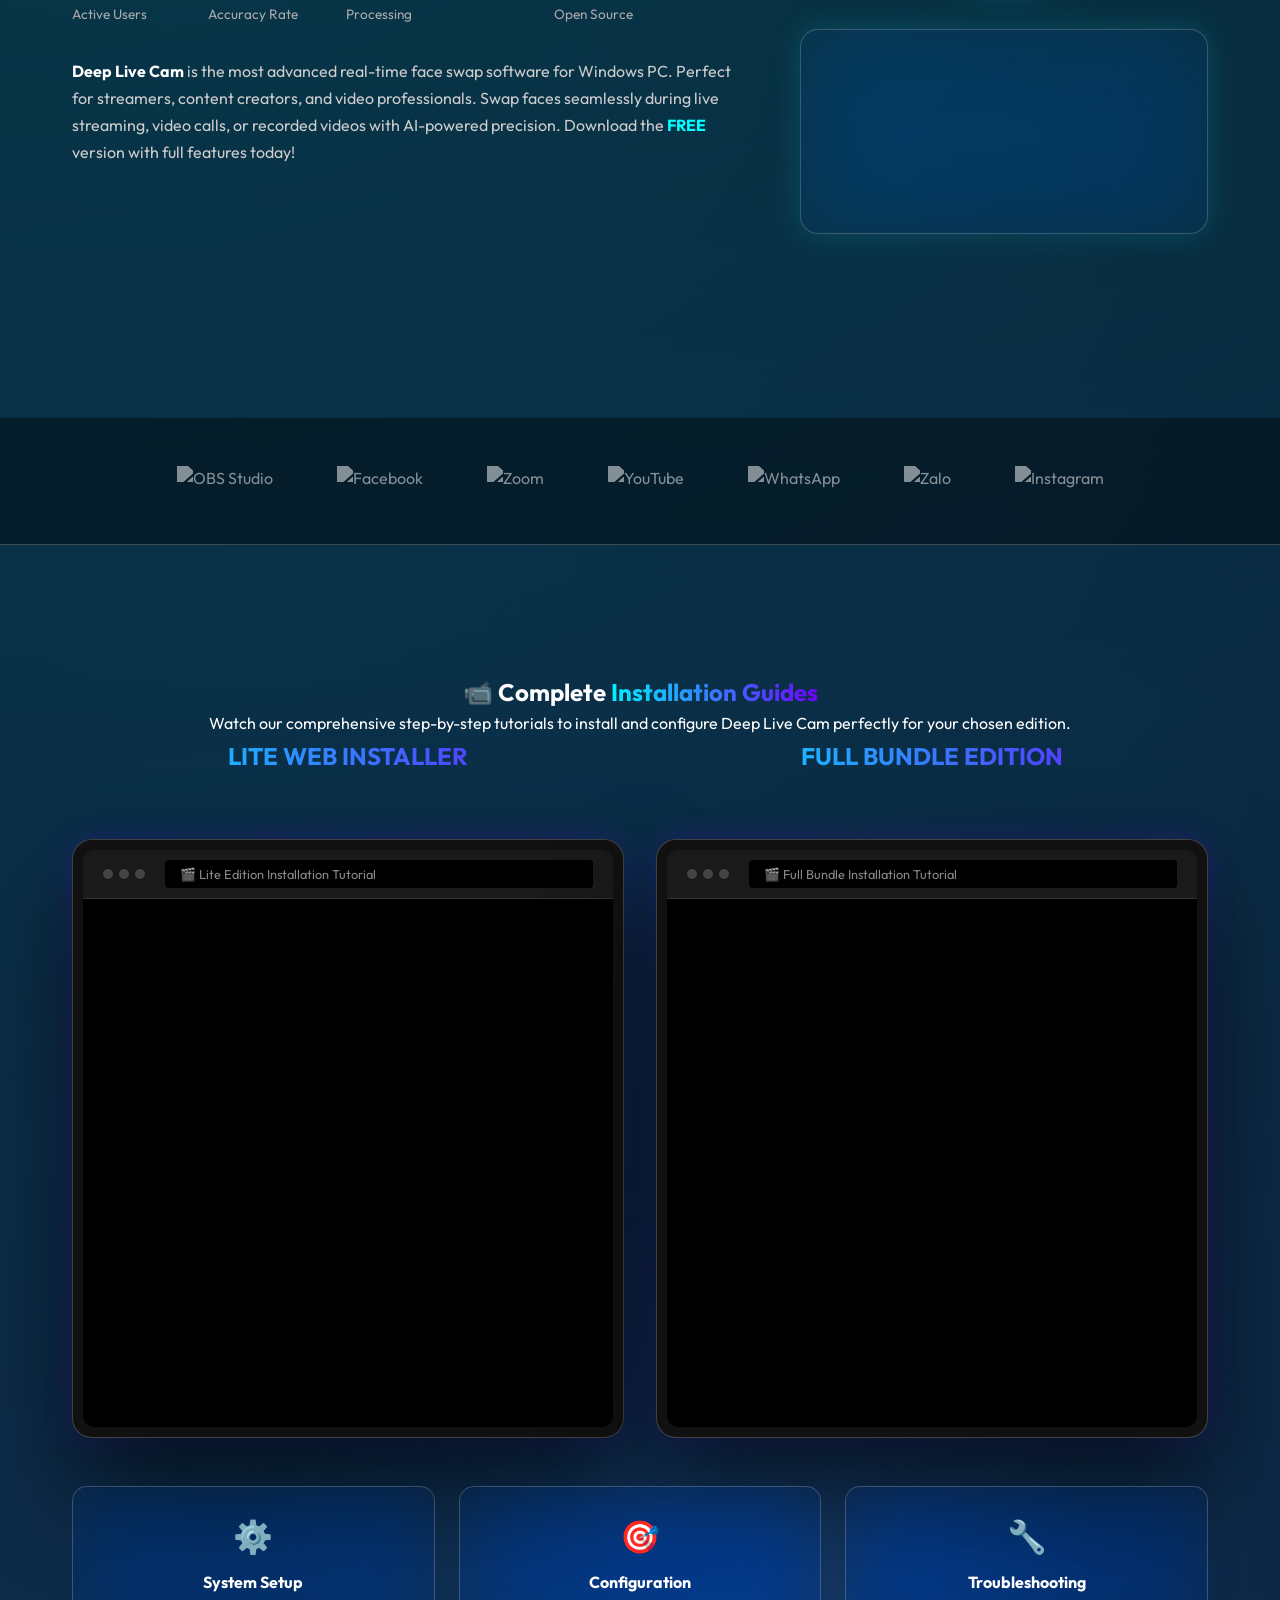
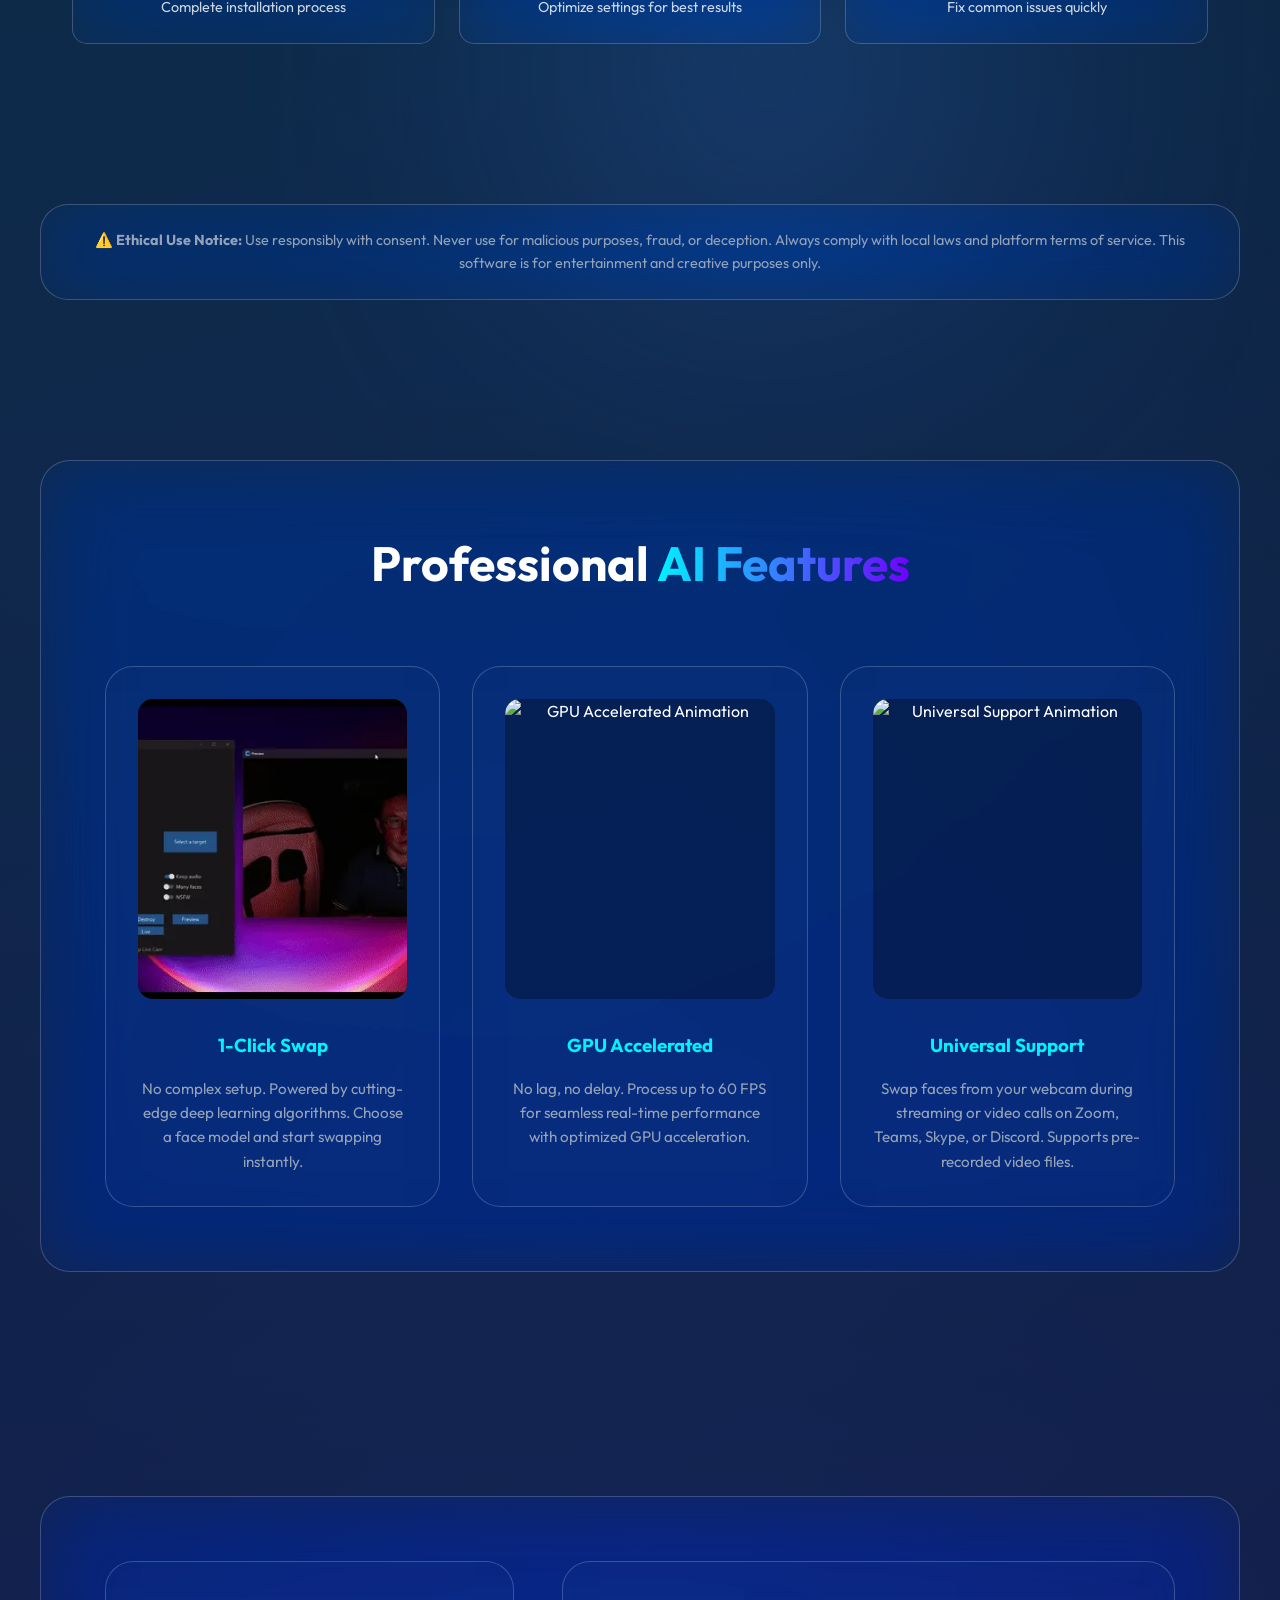
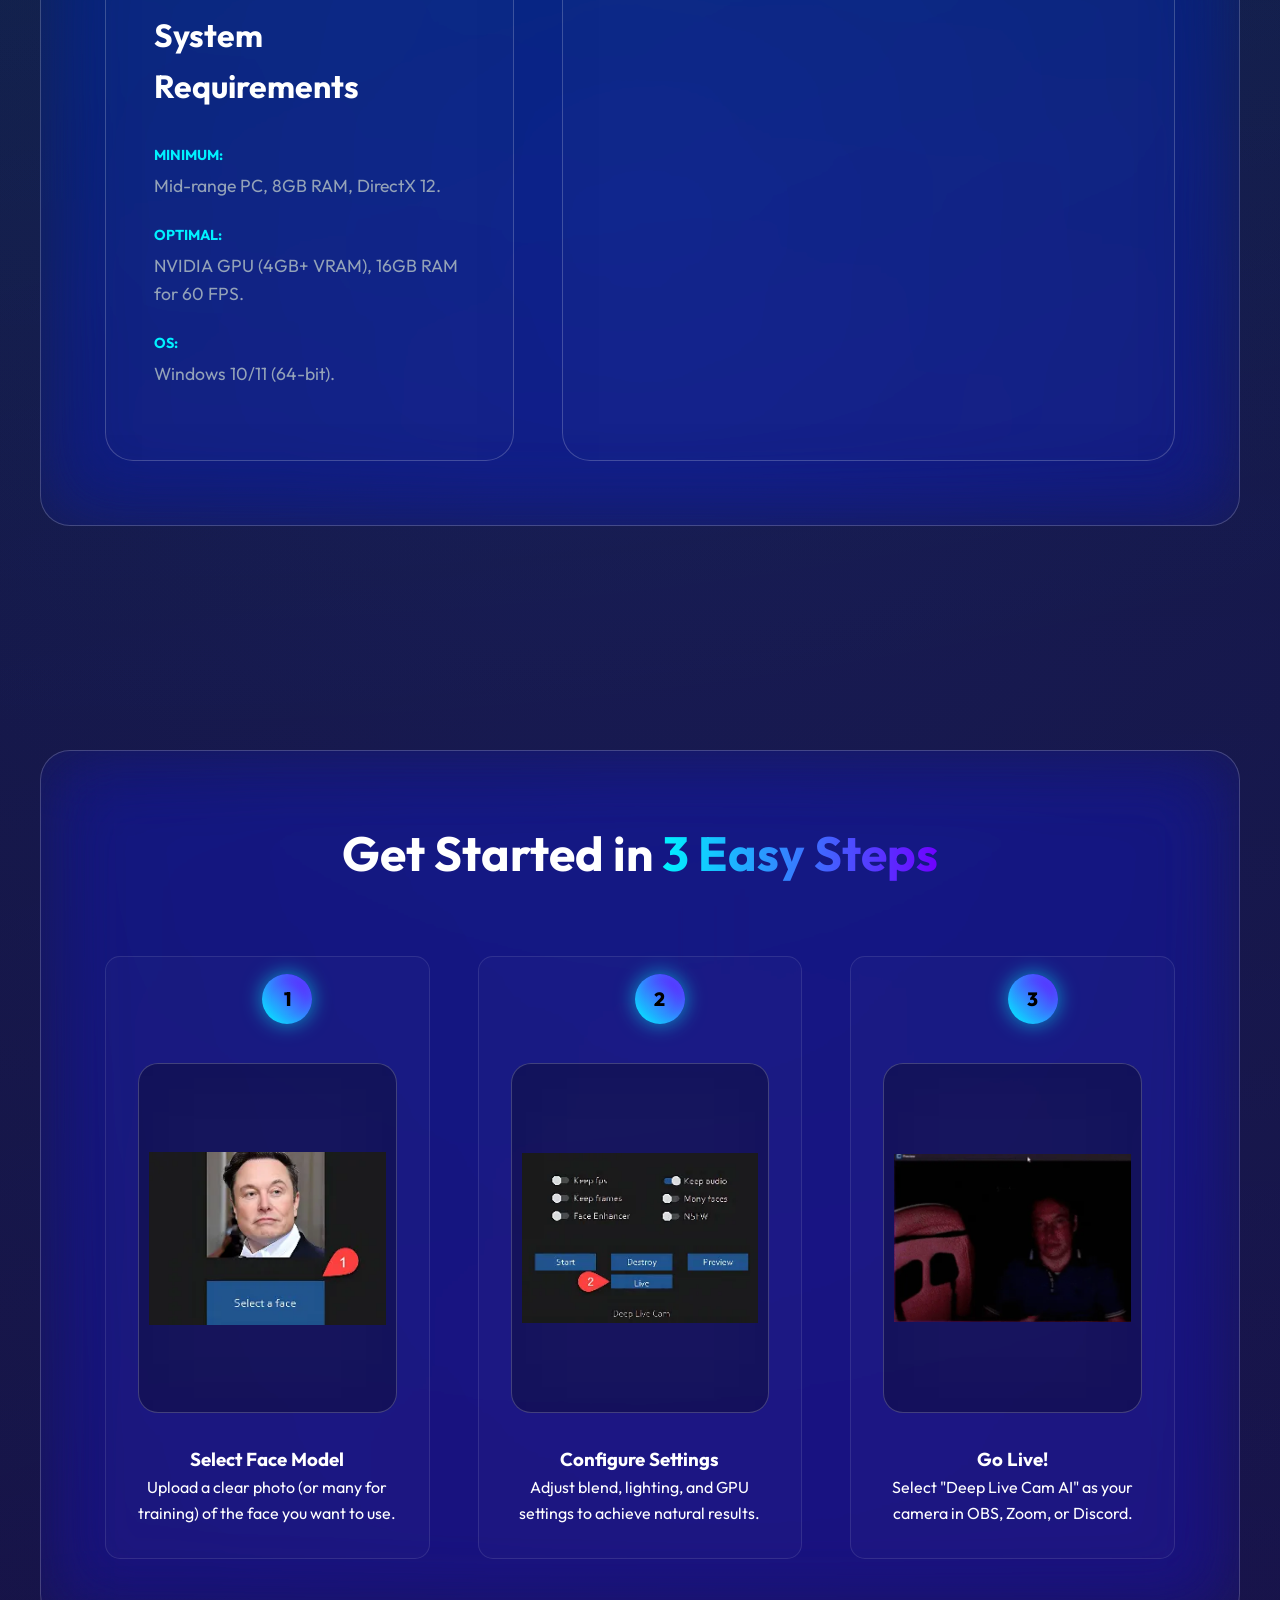
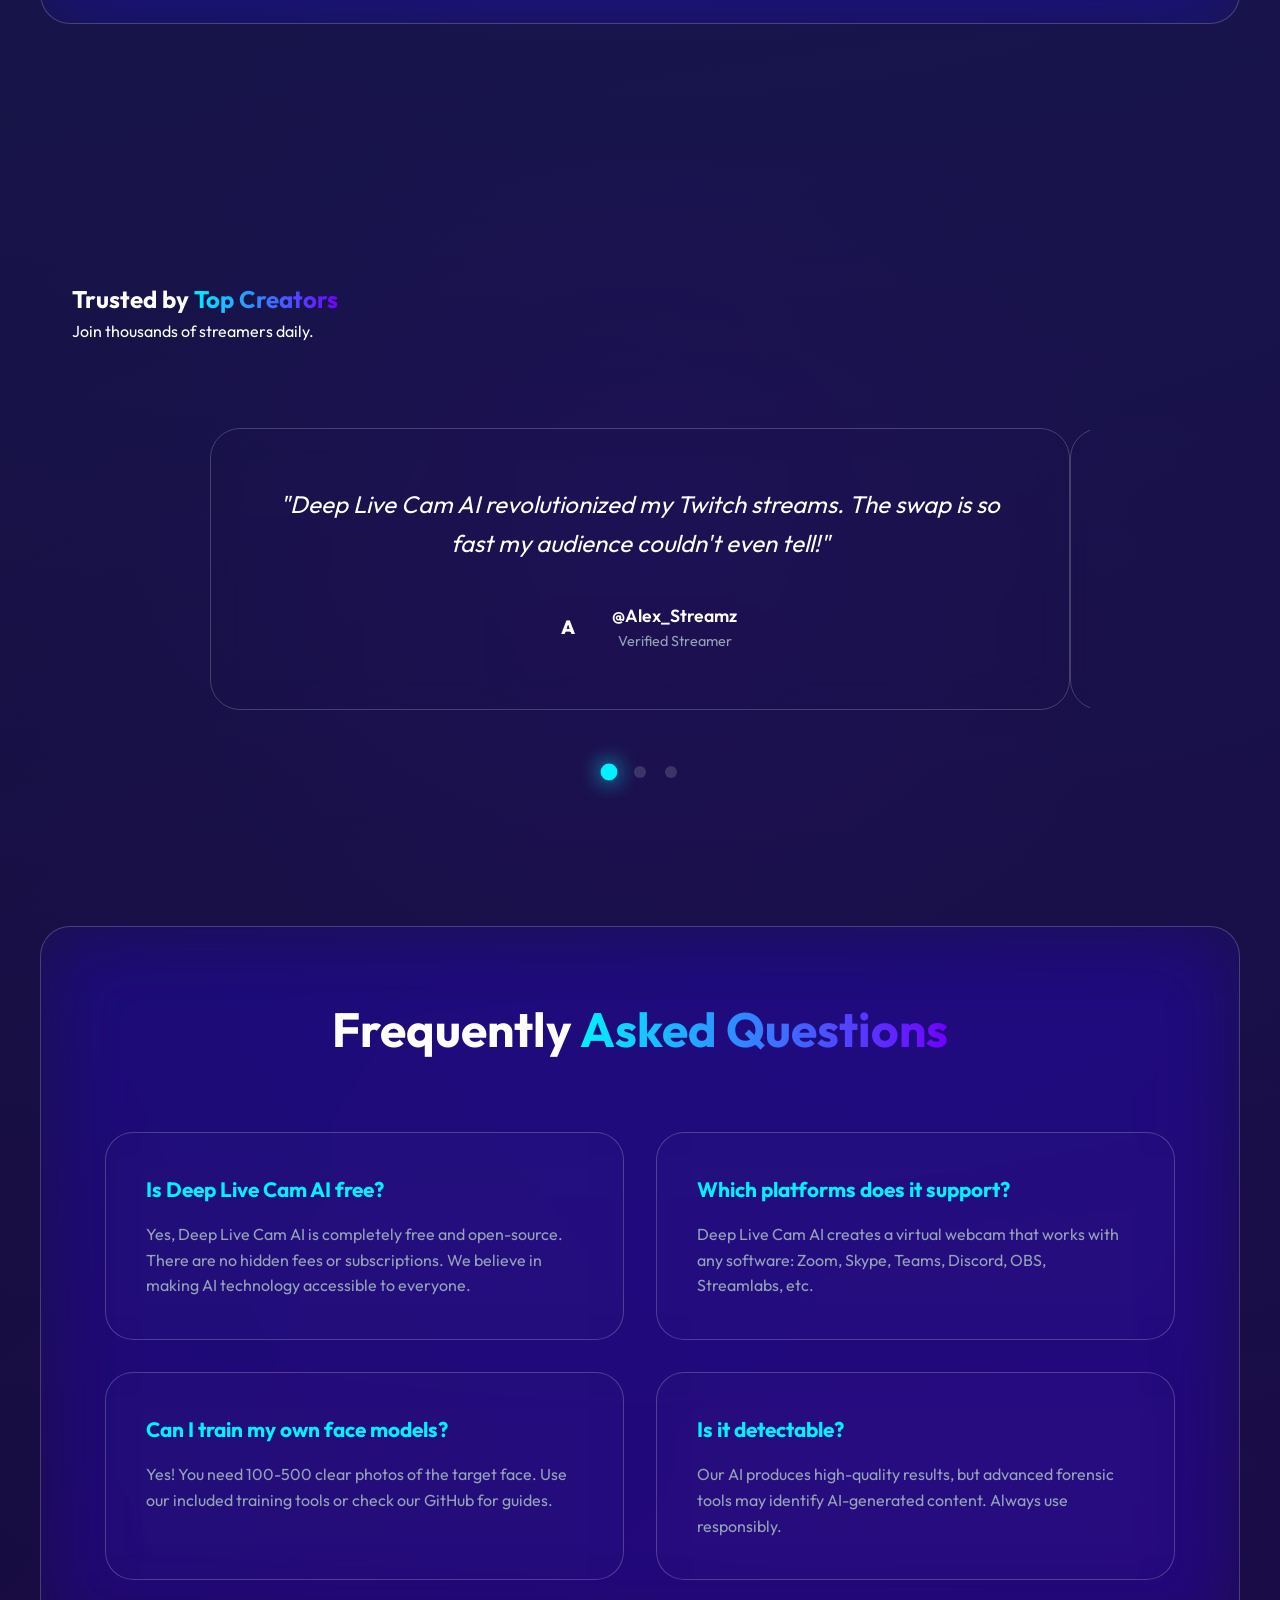
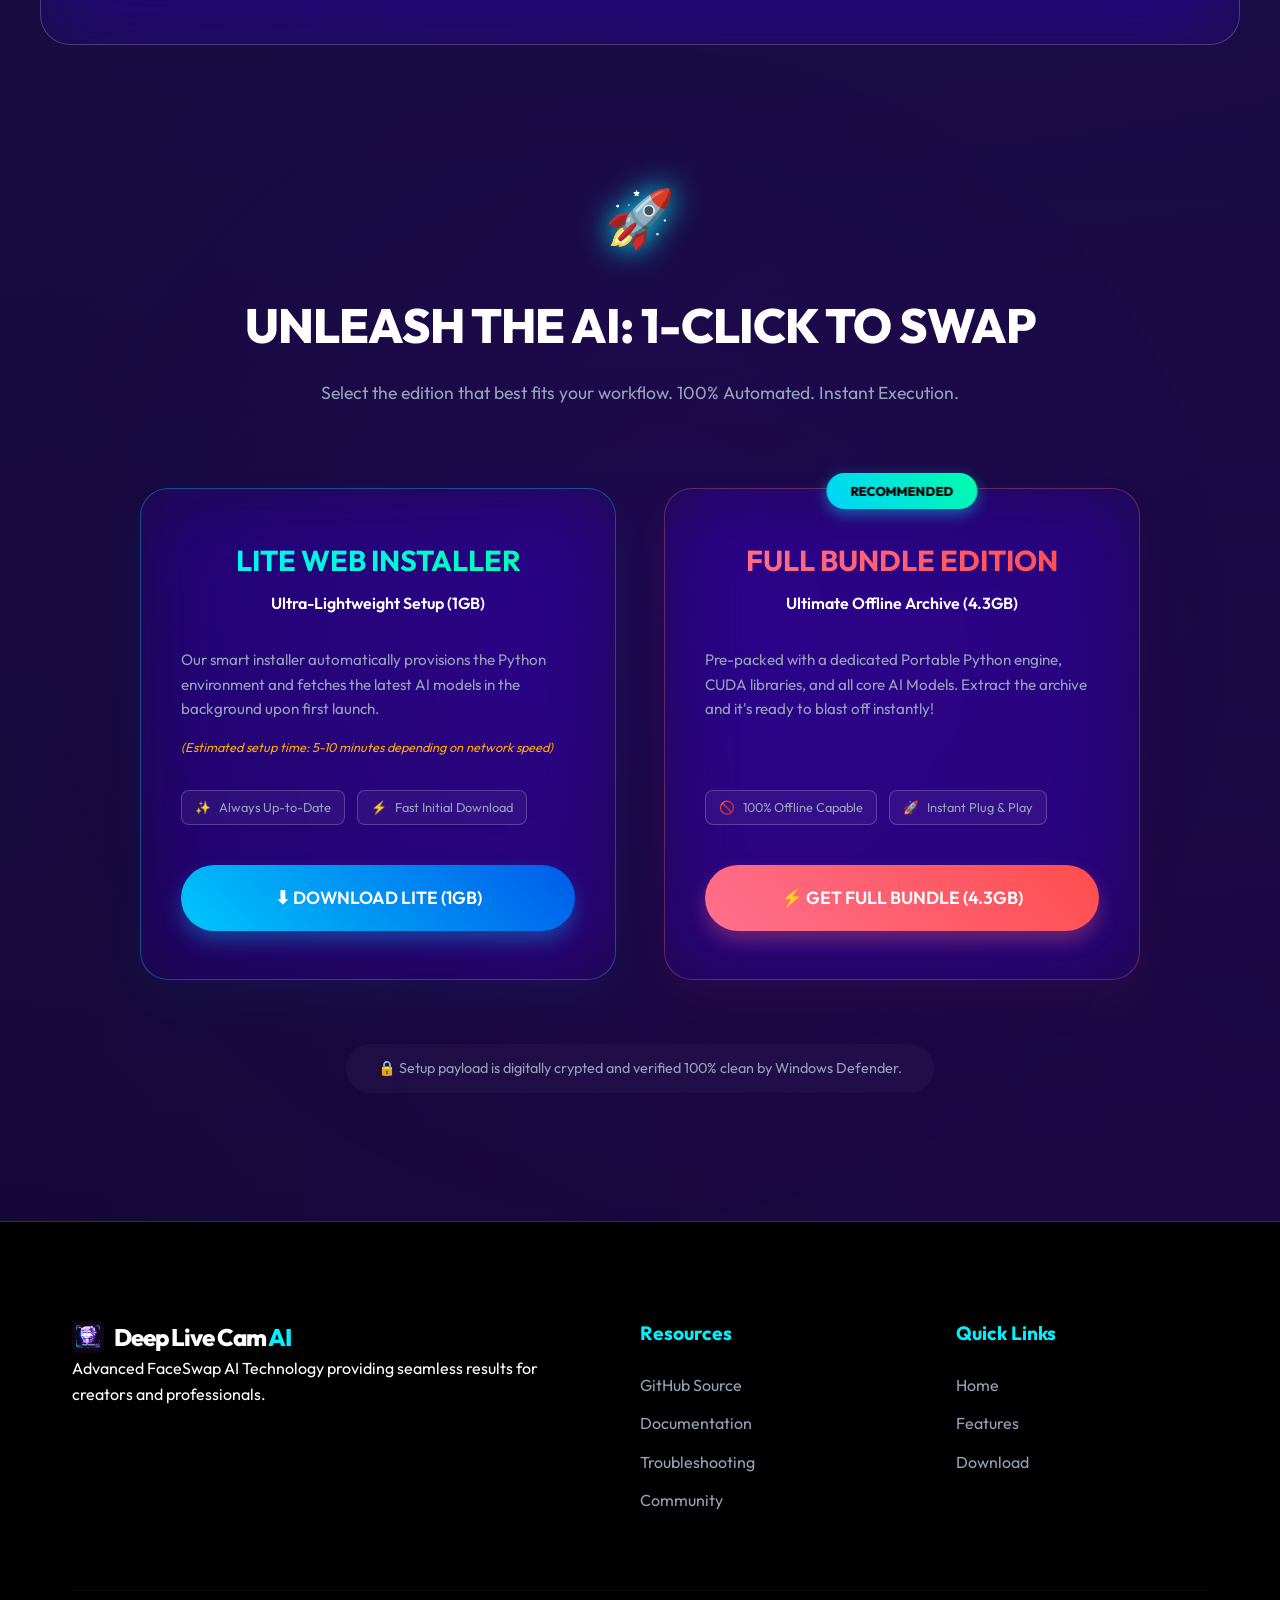
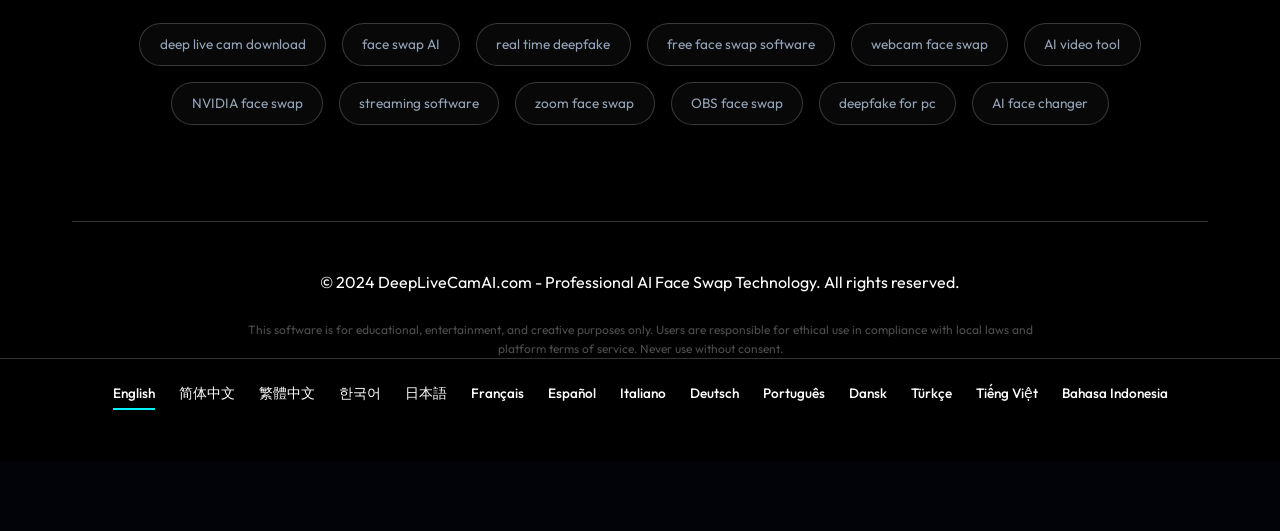
==== commit 25621af2: "Move RECOMMENDED badge to Full Bundle Edition Co-Authored-By: Claude Opus 4.6 <noreply@anthropic.com" ====
--- a/index.html
+++ b/index.html
@@ -429,7 +429,6 @@
                 <div class="download-grid">
                     <!-- Lite Card -->
                     <div class="download-card lite spatial-window animate-up delay-1">
-                        <div class="card-badge recommended" data-i18n="dl_lite_badge">RECOMMENDED</div>
                         <div class="card-content glass">
                             <h3 class="gradient-text" data-i18n="dl_lite_title">LITE WEB INSTALLER</h3>
                             <p class="subtitle" data-i18n="dl_lite_subtitle">Ultra-Lightweight Setup (1GB)</p>
@@ -447,6 +446,7 @@
 
                     <!-- Full Card -->
                     <div class="download-card full spatial-window animate-up delay-2">
+                        <div class="card-badge recommended" data-i18n="dl_lite_badge">RECOMMENDED</div>
                         <div class="card-content glass">
                             <h3 class="gradient-text" data-i18n="dl_full_title">FULL BUNDLE EDITION</h3>
                             <p class="subtitle" data-i18n="dl_full_subtitle">Ultimate Offline Archive (4.3GB)</p>
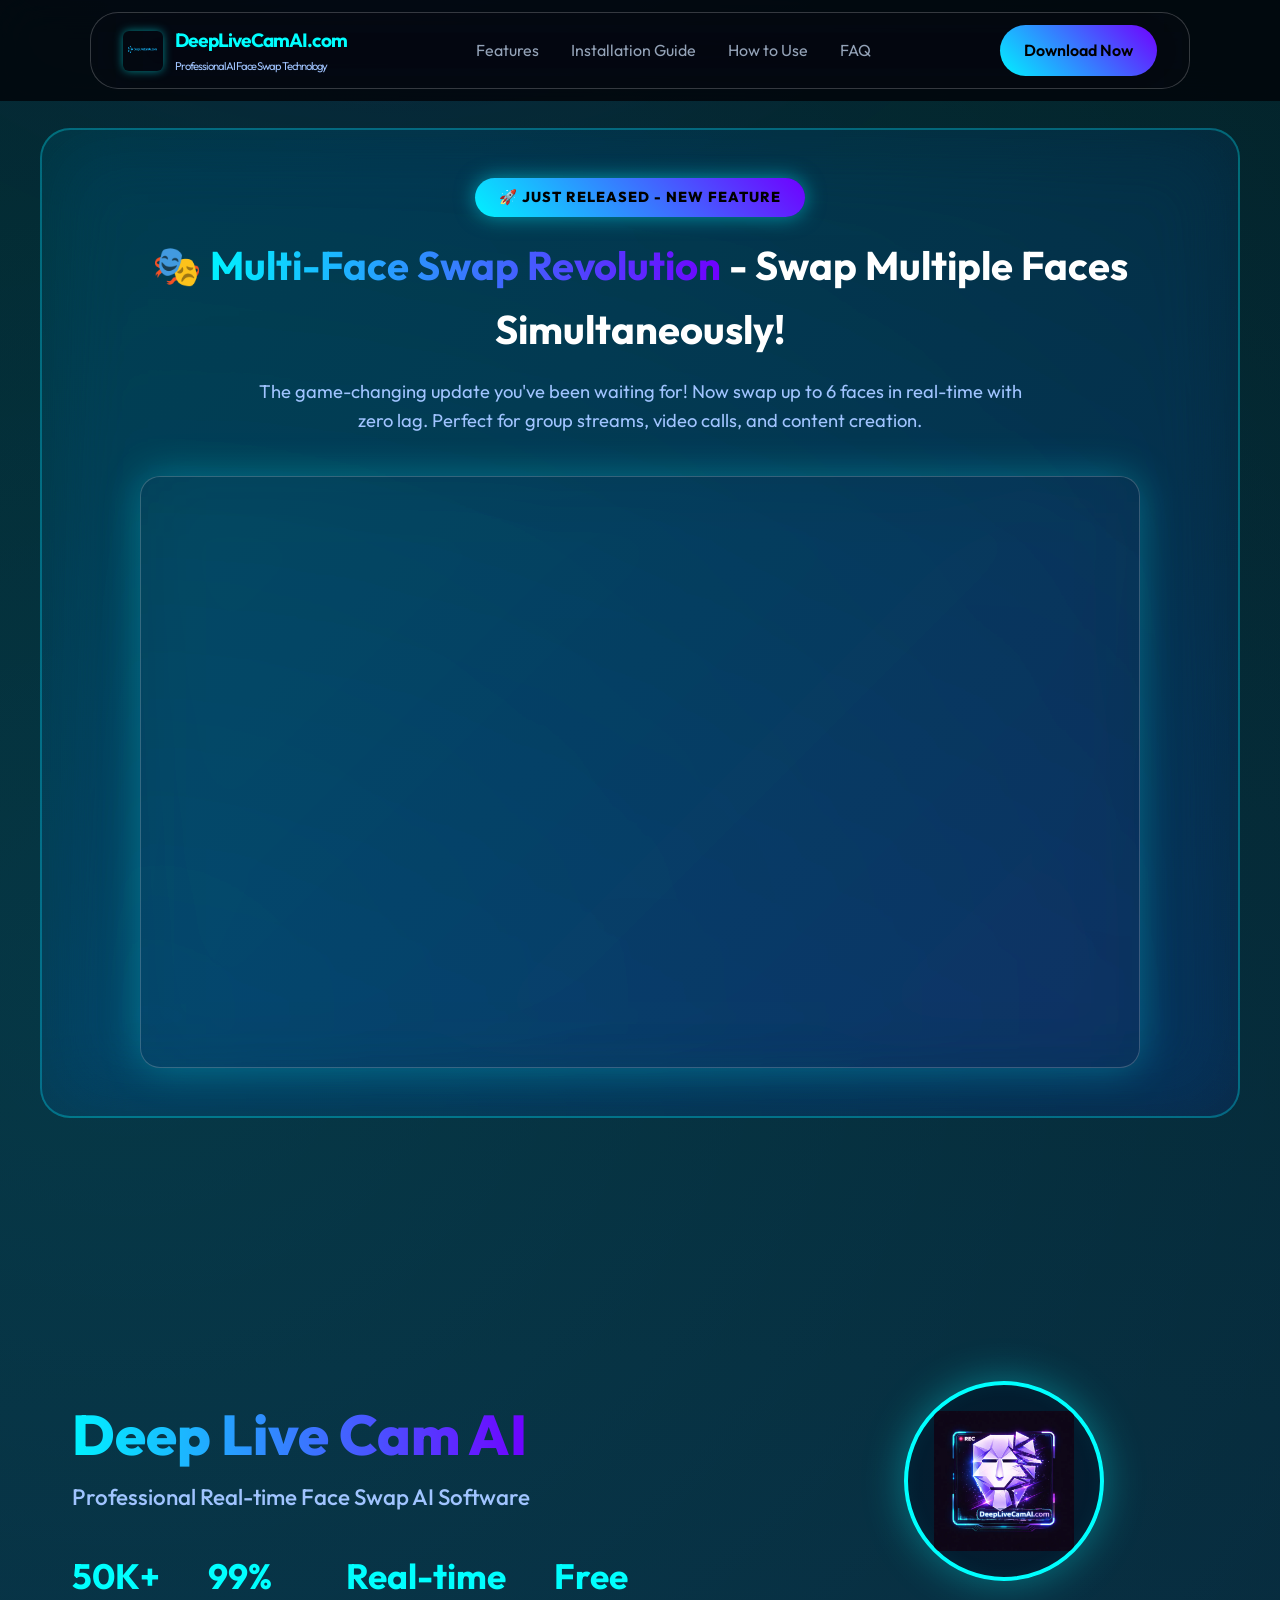
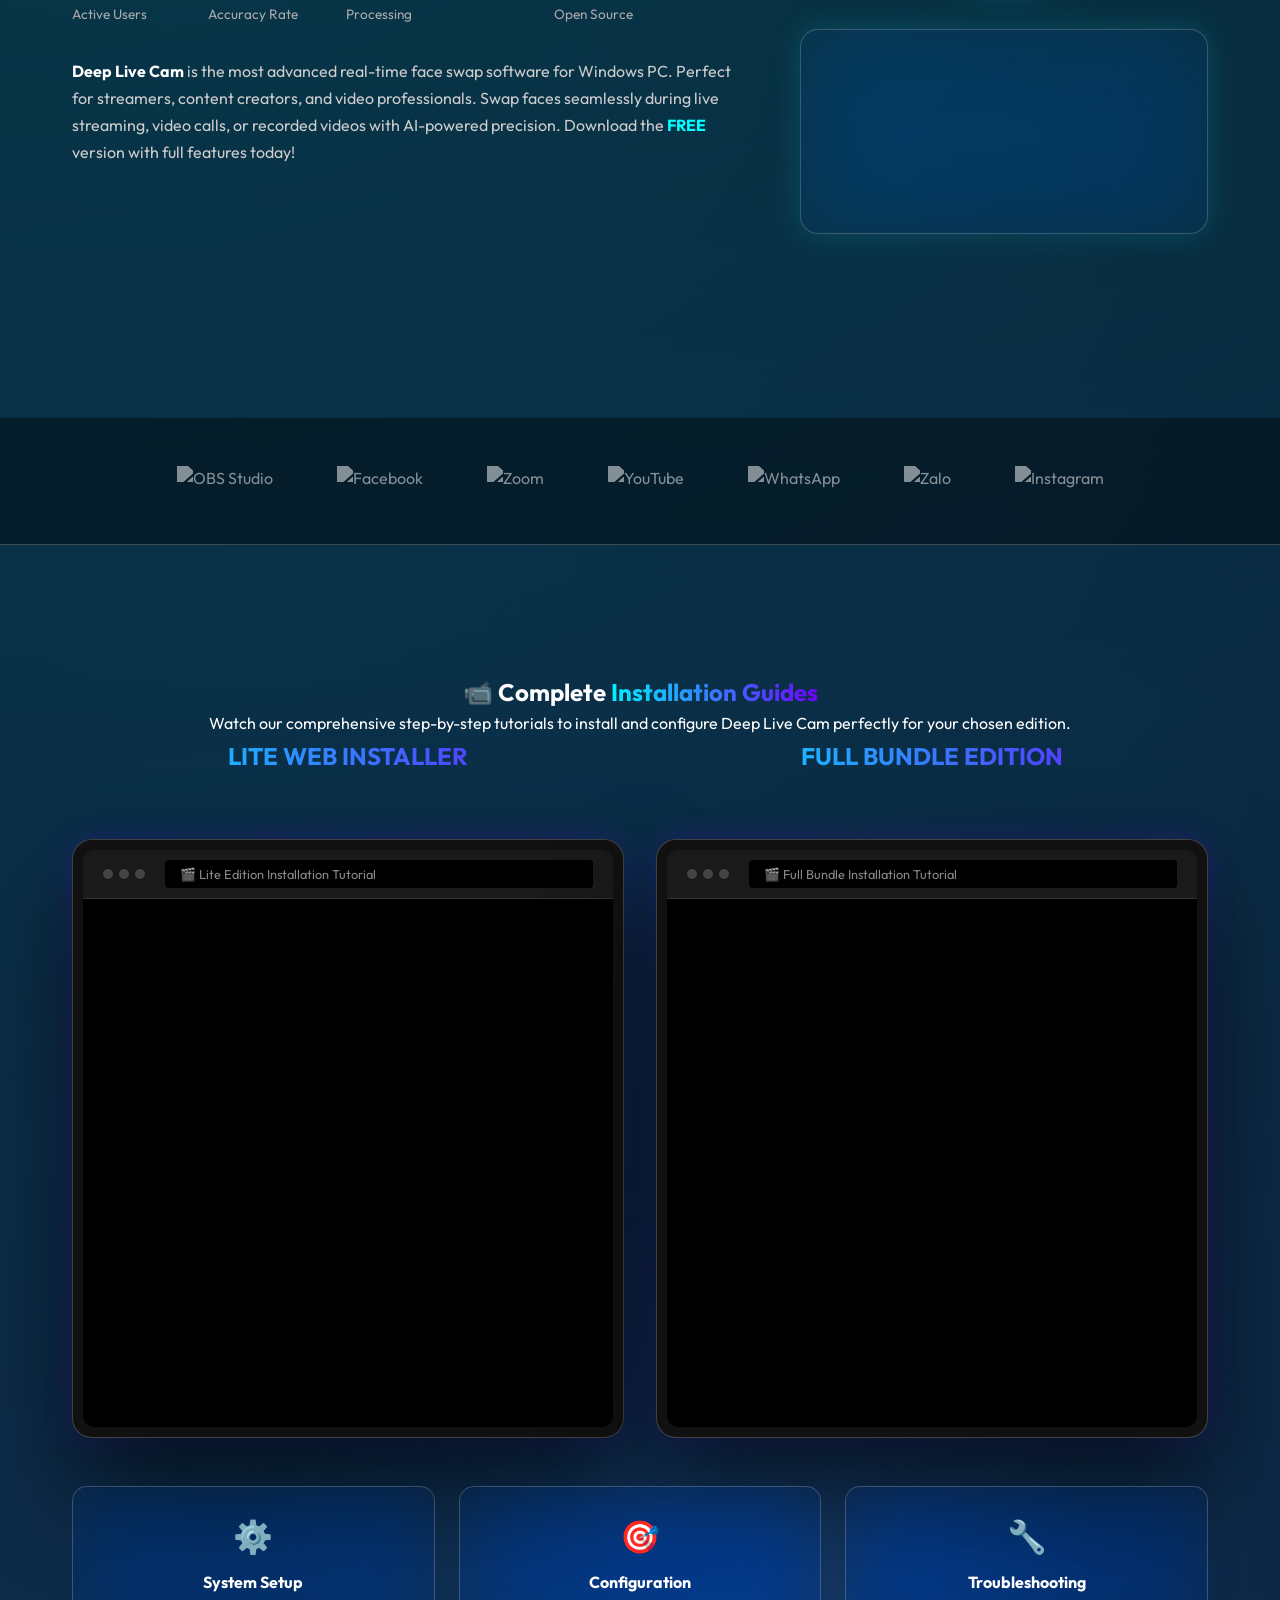
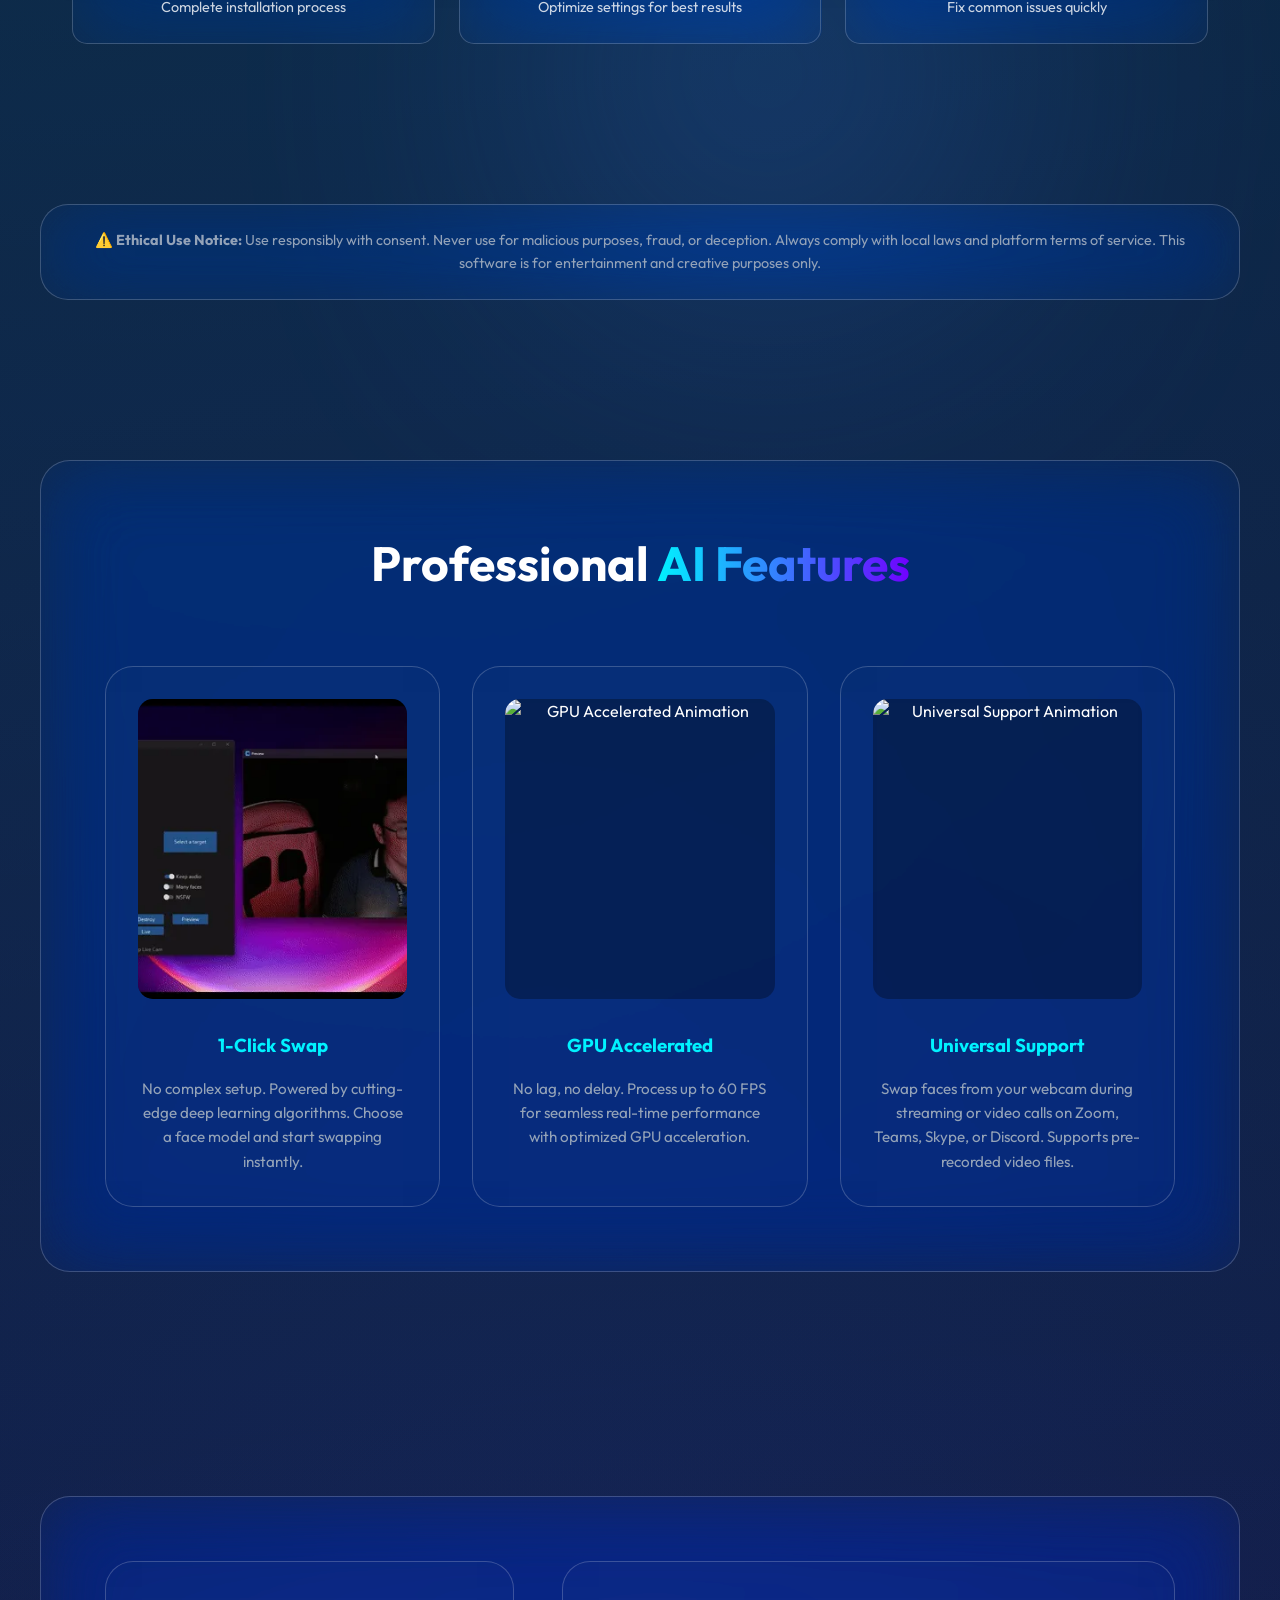
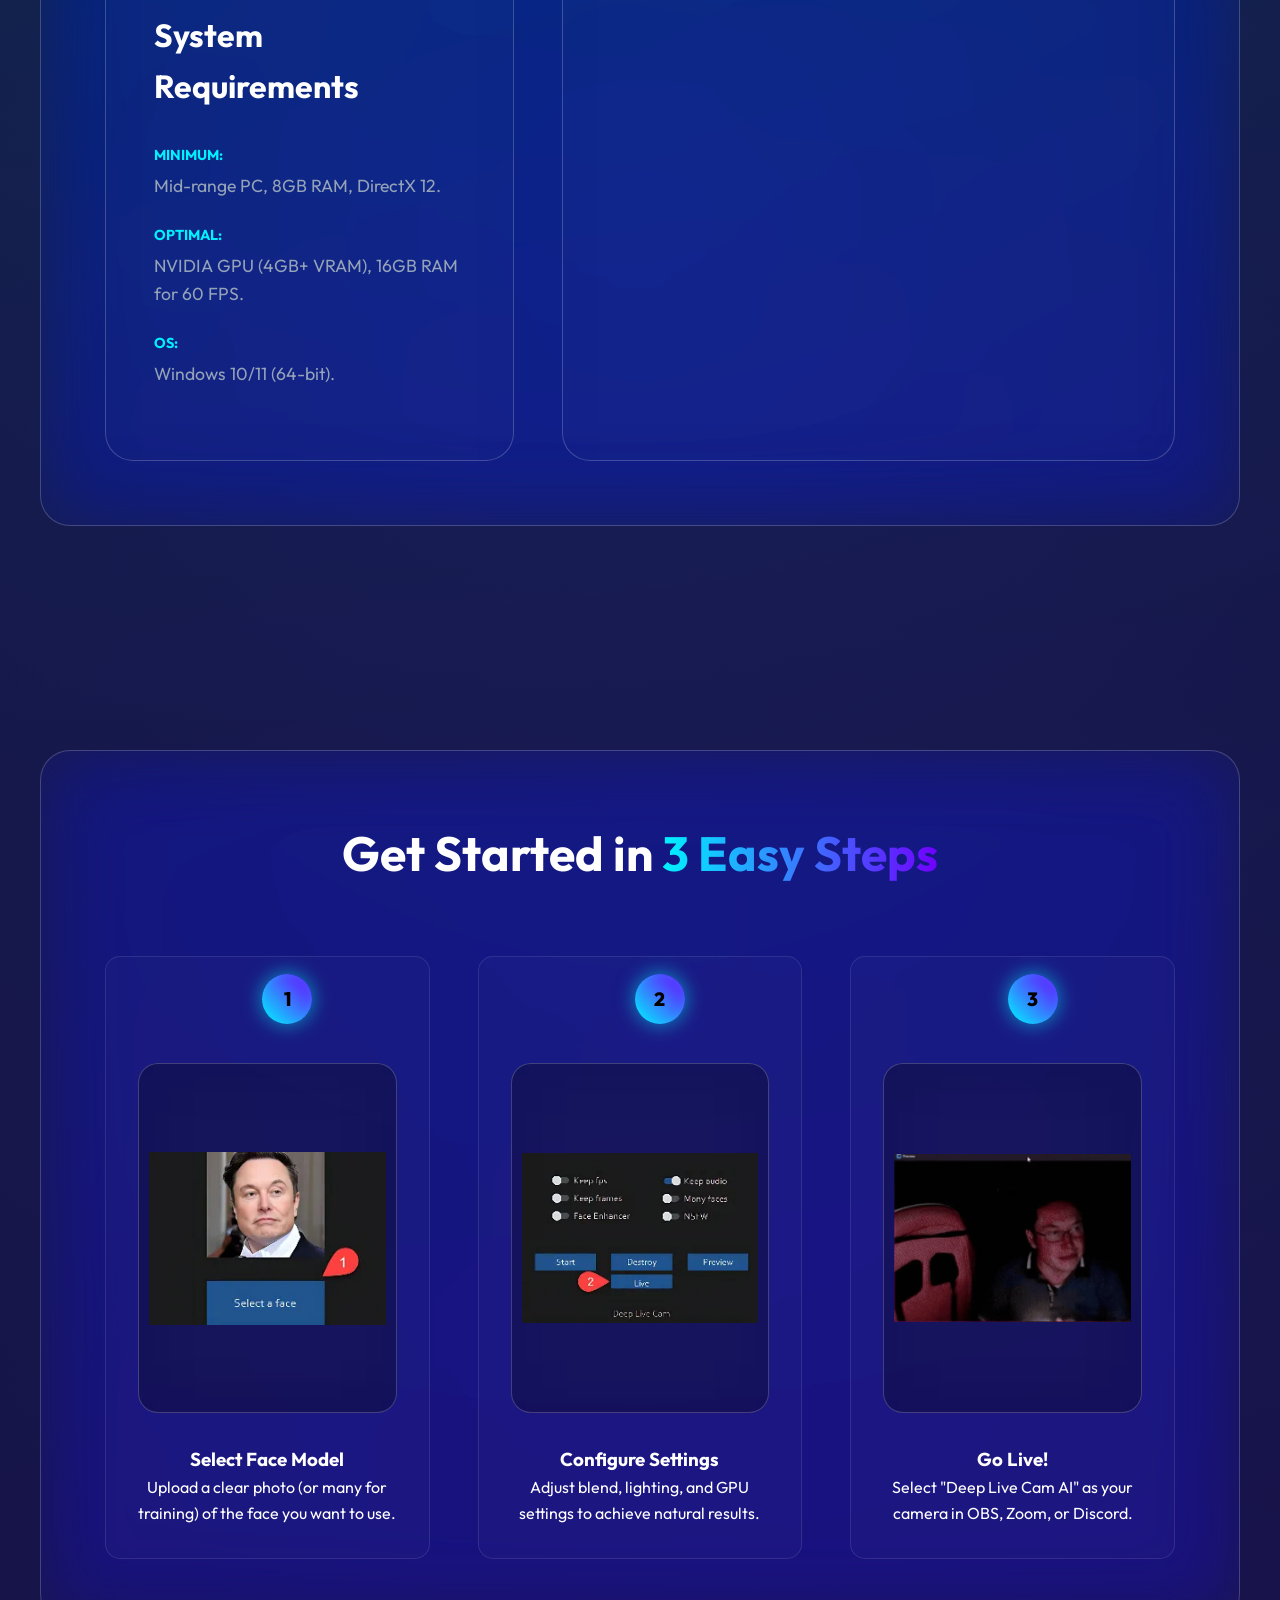
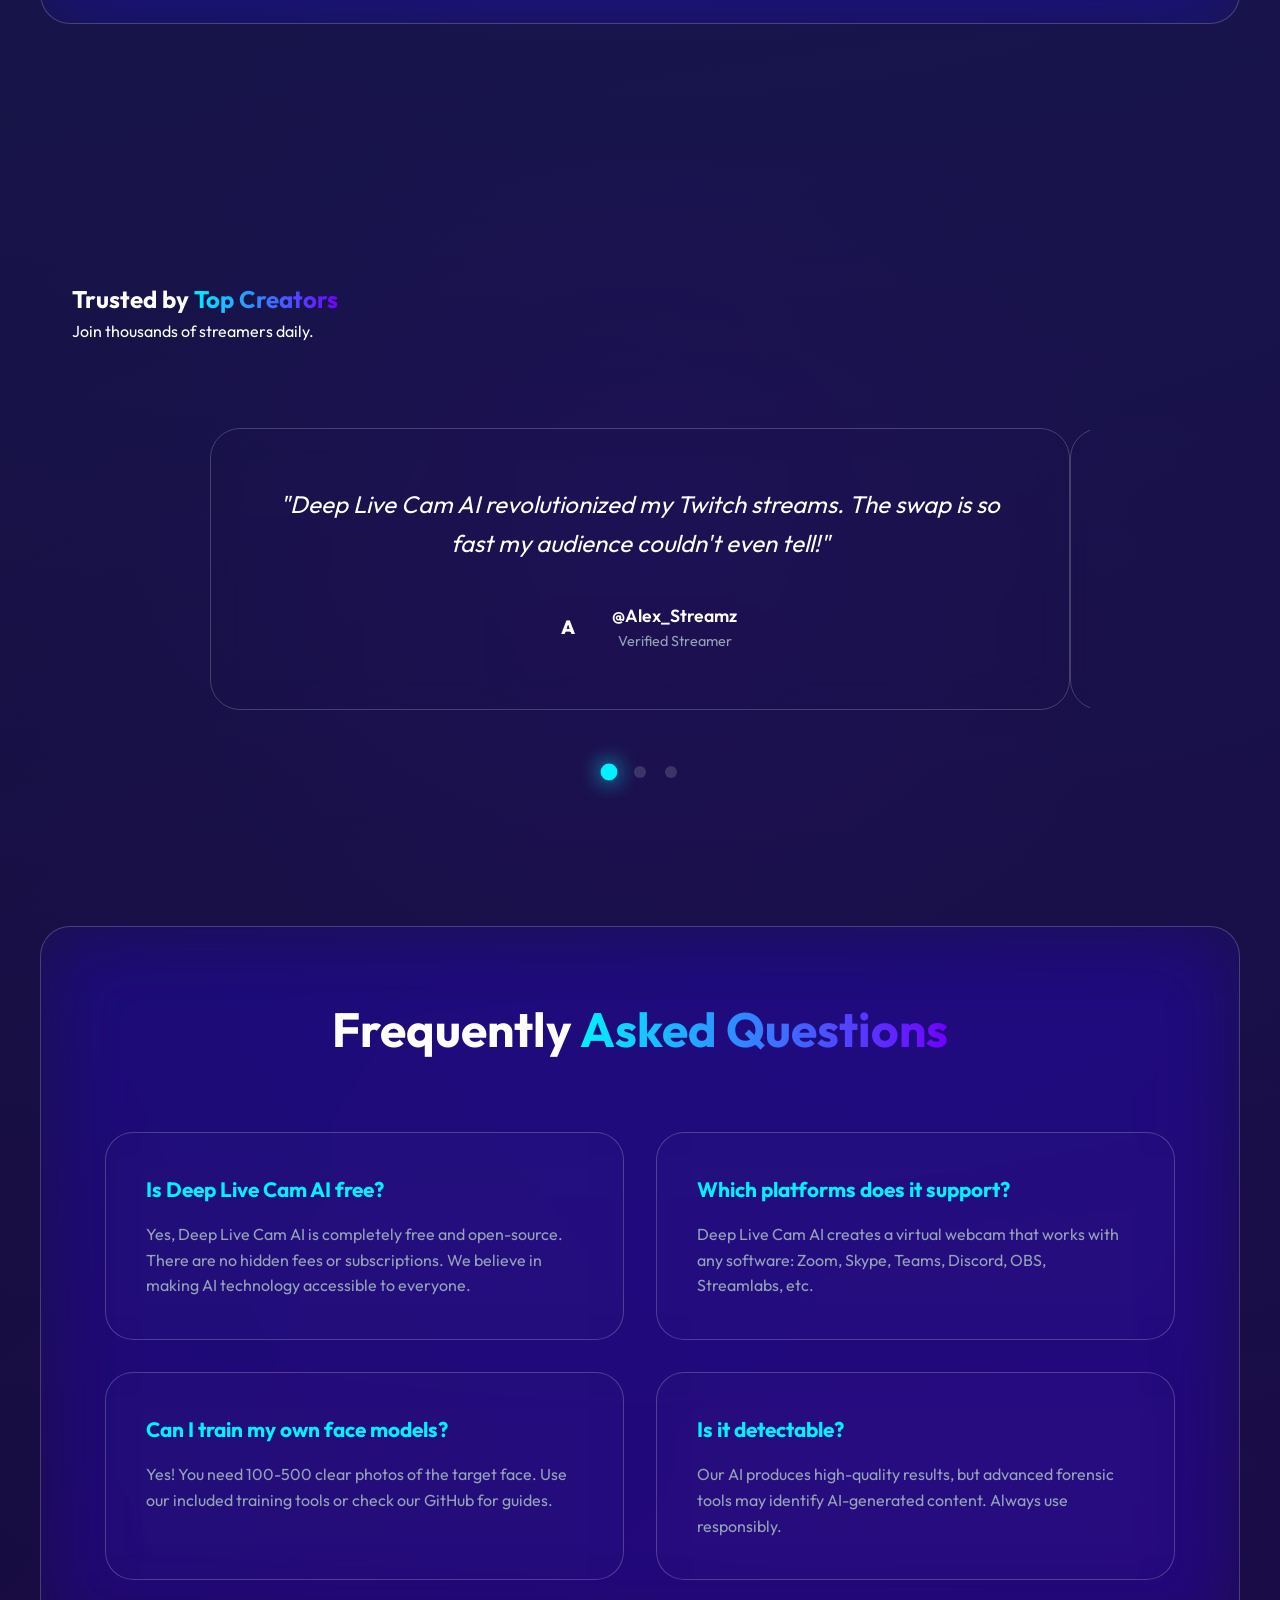
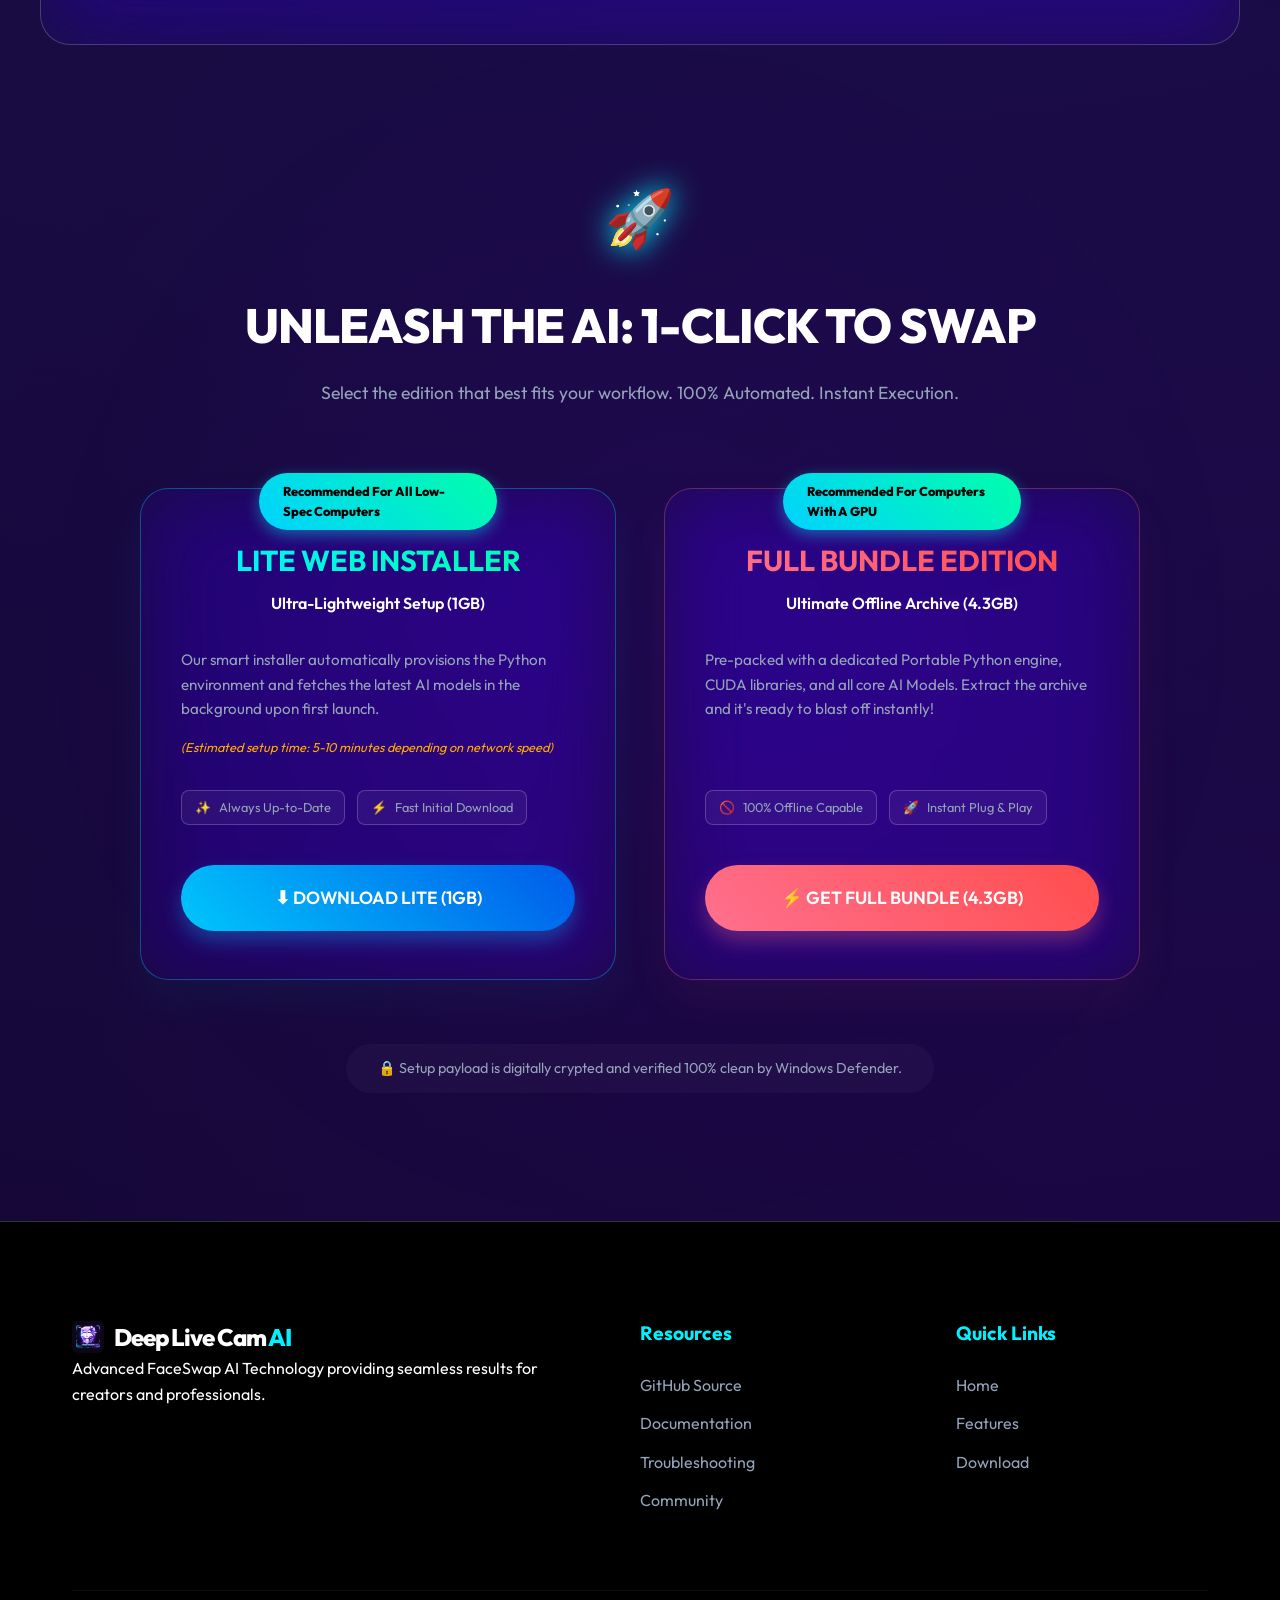
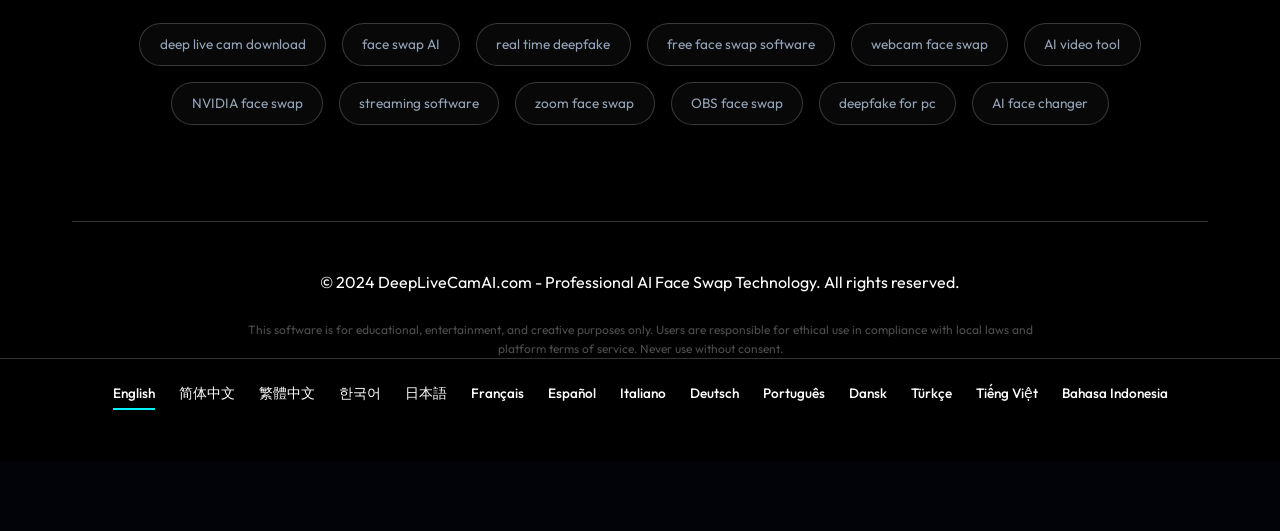
==== commit 8aaf7c1c: "Update badges with specific recommendations for each edition Co-Authored-By: Claude Opus 4.6 <norepl" ====
--- a/index.html
+++ b/index.html
@@ -429,6 +429,7 @@
                 <div class="download-grid">
                     <!-- Lite Card -->
                     <div class="download-card lite spatial-window animate-up delay-1">
+                        <div class="card-badge recommended">Recommended For All Low-Spec Computers</div>
                         <div class="card-content glass">
                             <h3 class="gradient-text" data-i18n="dl_lite_title">LITE WEB INSTALLER</h3>
                             <p class="subtitle" data-i18n="dl_lite_subtitle">Ultra-Lightweight Setup (1GB)</p>
@@ -446,7 +447,7 @@
 
                     <!-- Full Card -->
                     <div class="download-card full spatial-window animate-up delay-2">
-                        <div class="card-badge recommended" data-i18n="dl_lite_badge">RECOMMENDED</div>
+                        <div class="card-badge recommended">Recommended For Computers With A GPU</div>
                         <div class="card-content glass">
                             <h3 class="gradient-text" data-i18n="dl_full_title">FULL BUNDLE EDITION</h3>
                             <p class="subtitle" data-i18n="dl_full_subtitle">Ultimate Offline Archive (4.3GB)</p>
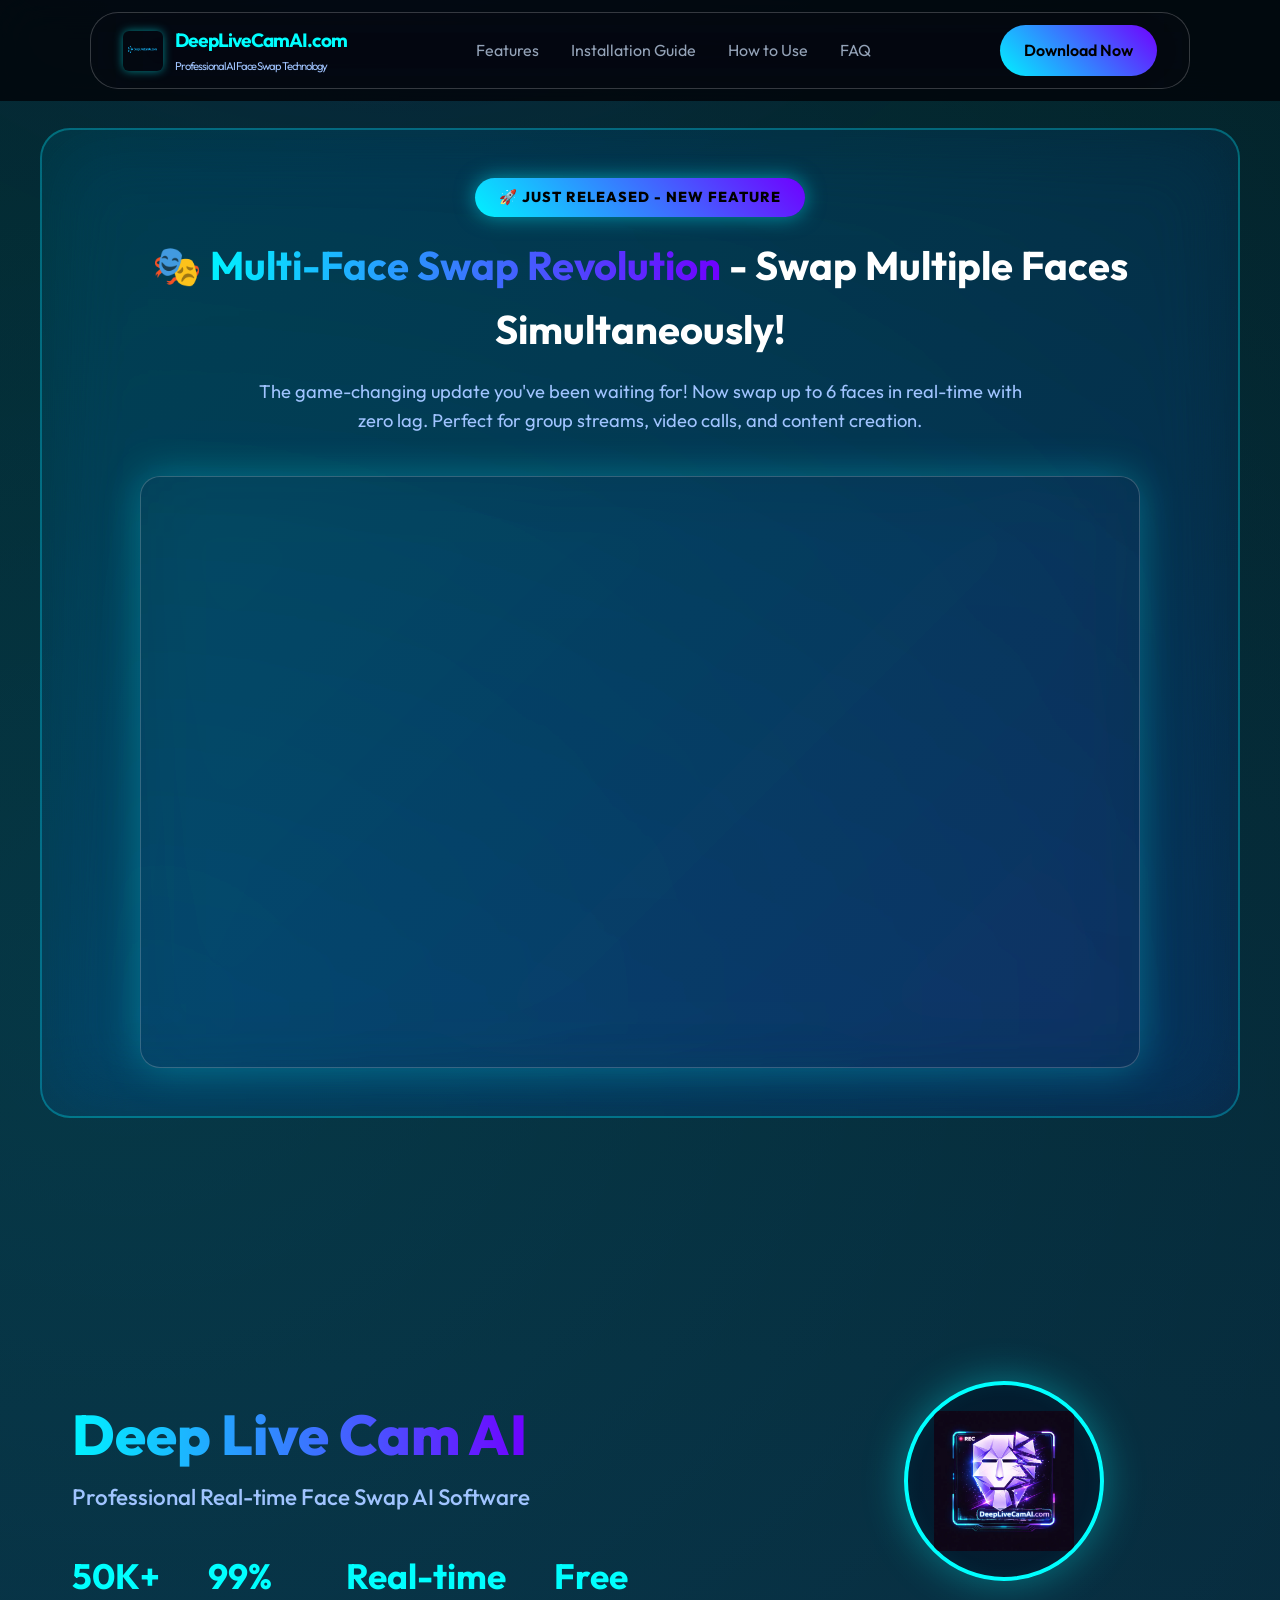
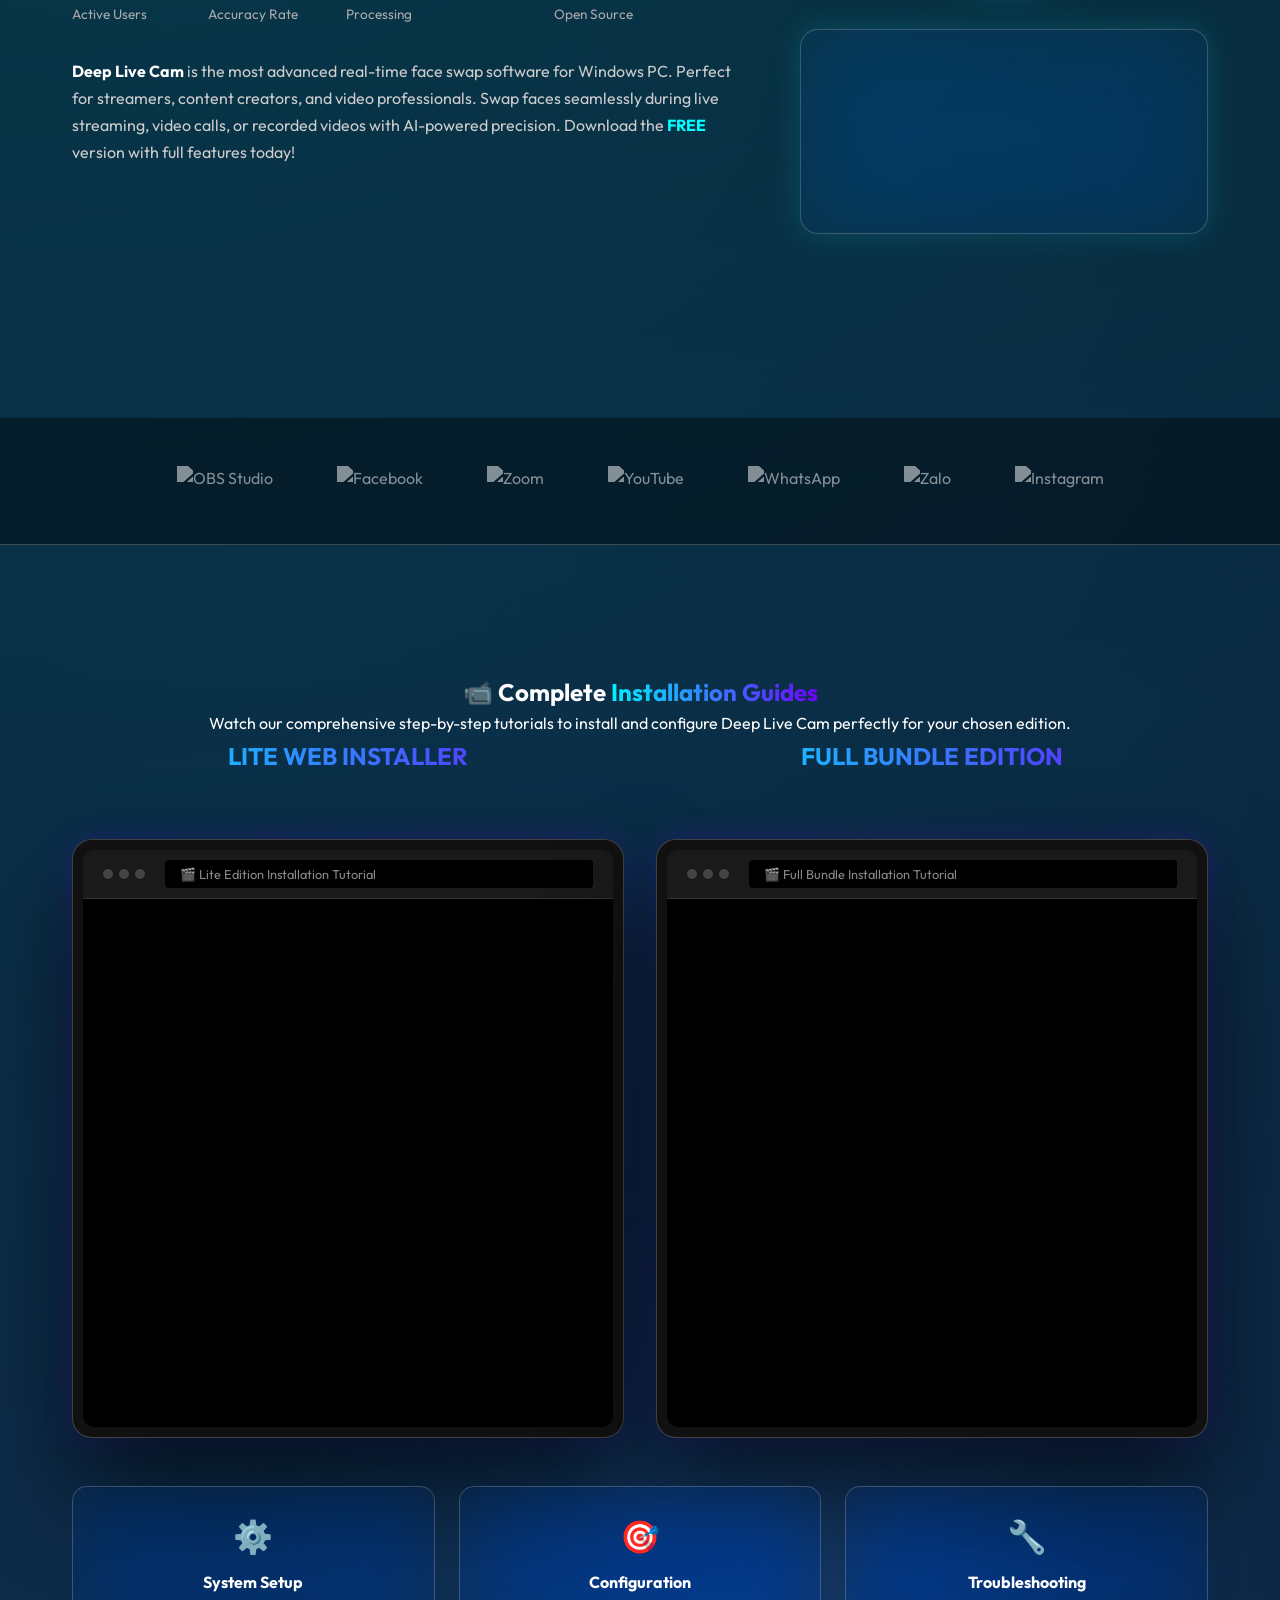
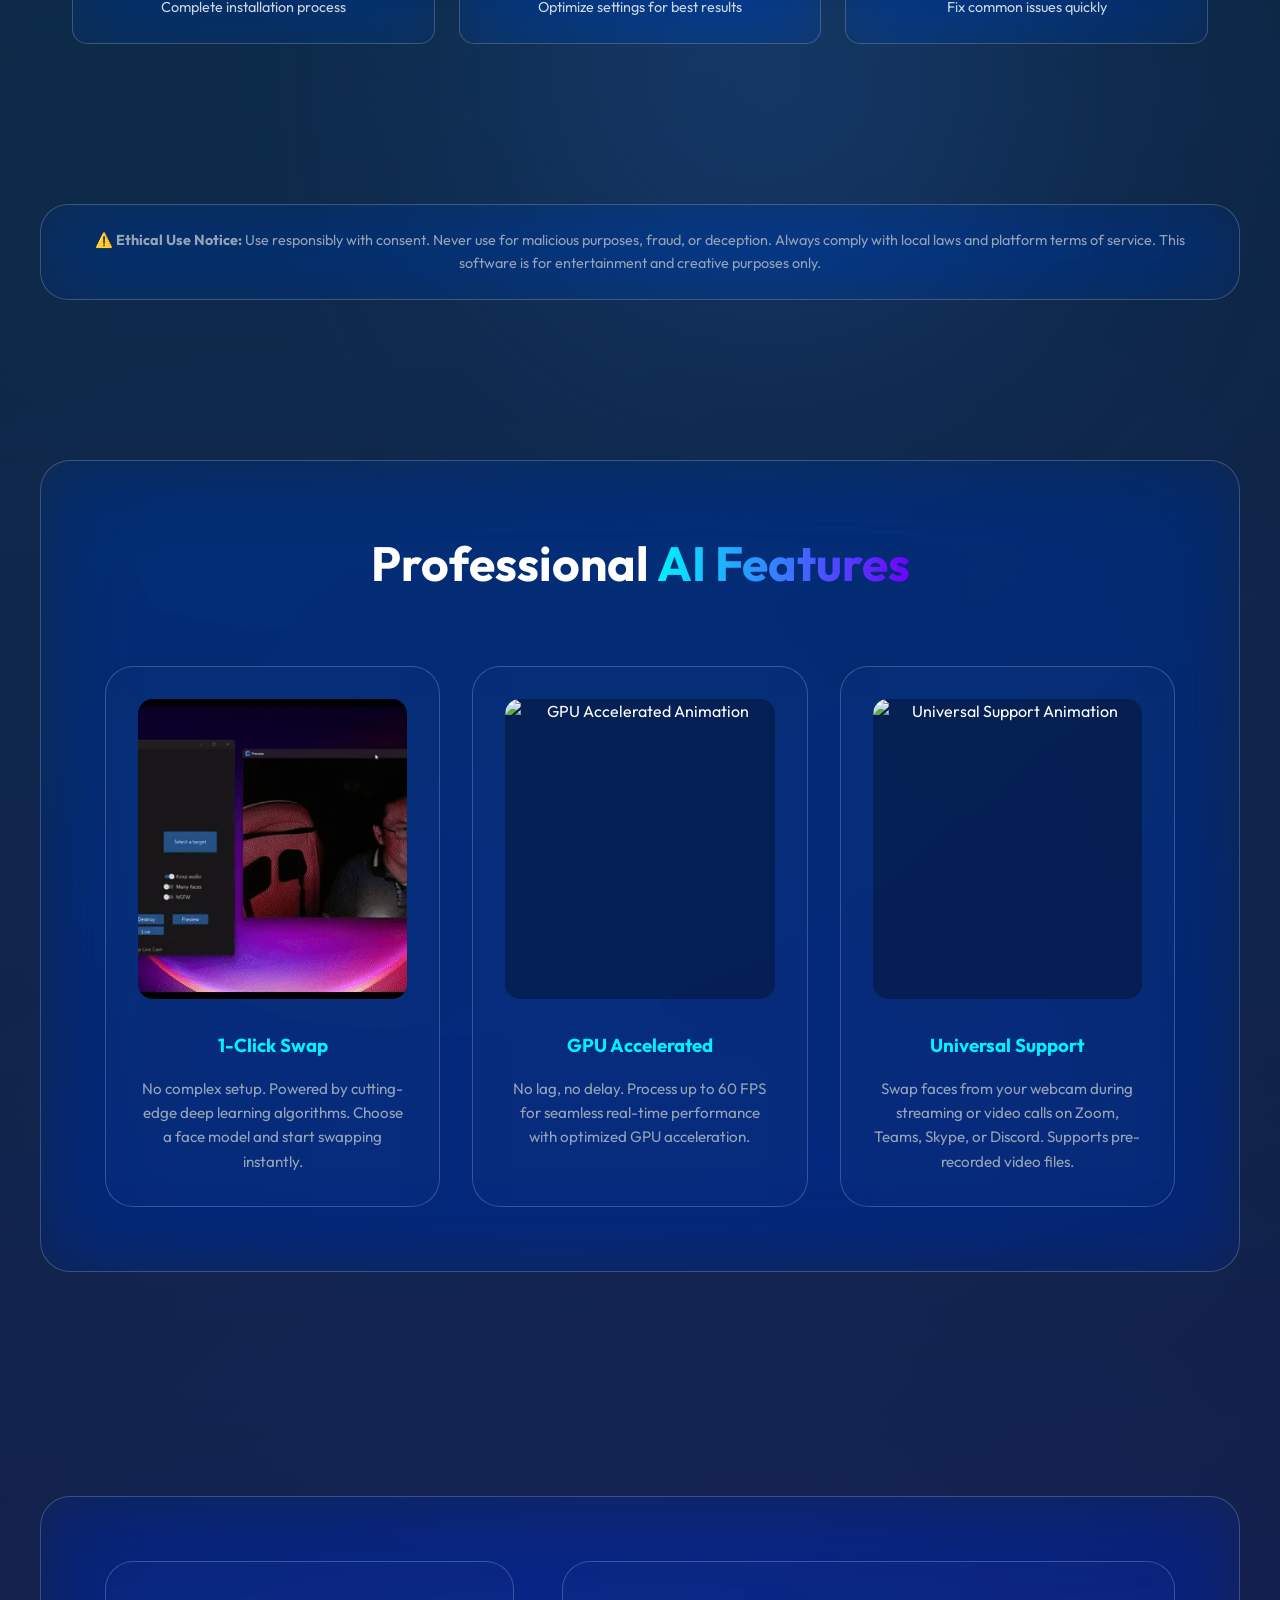
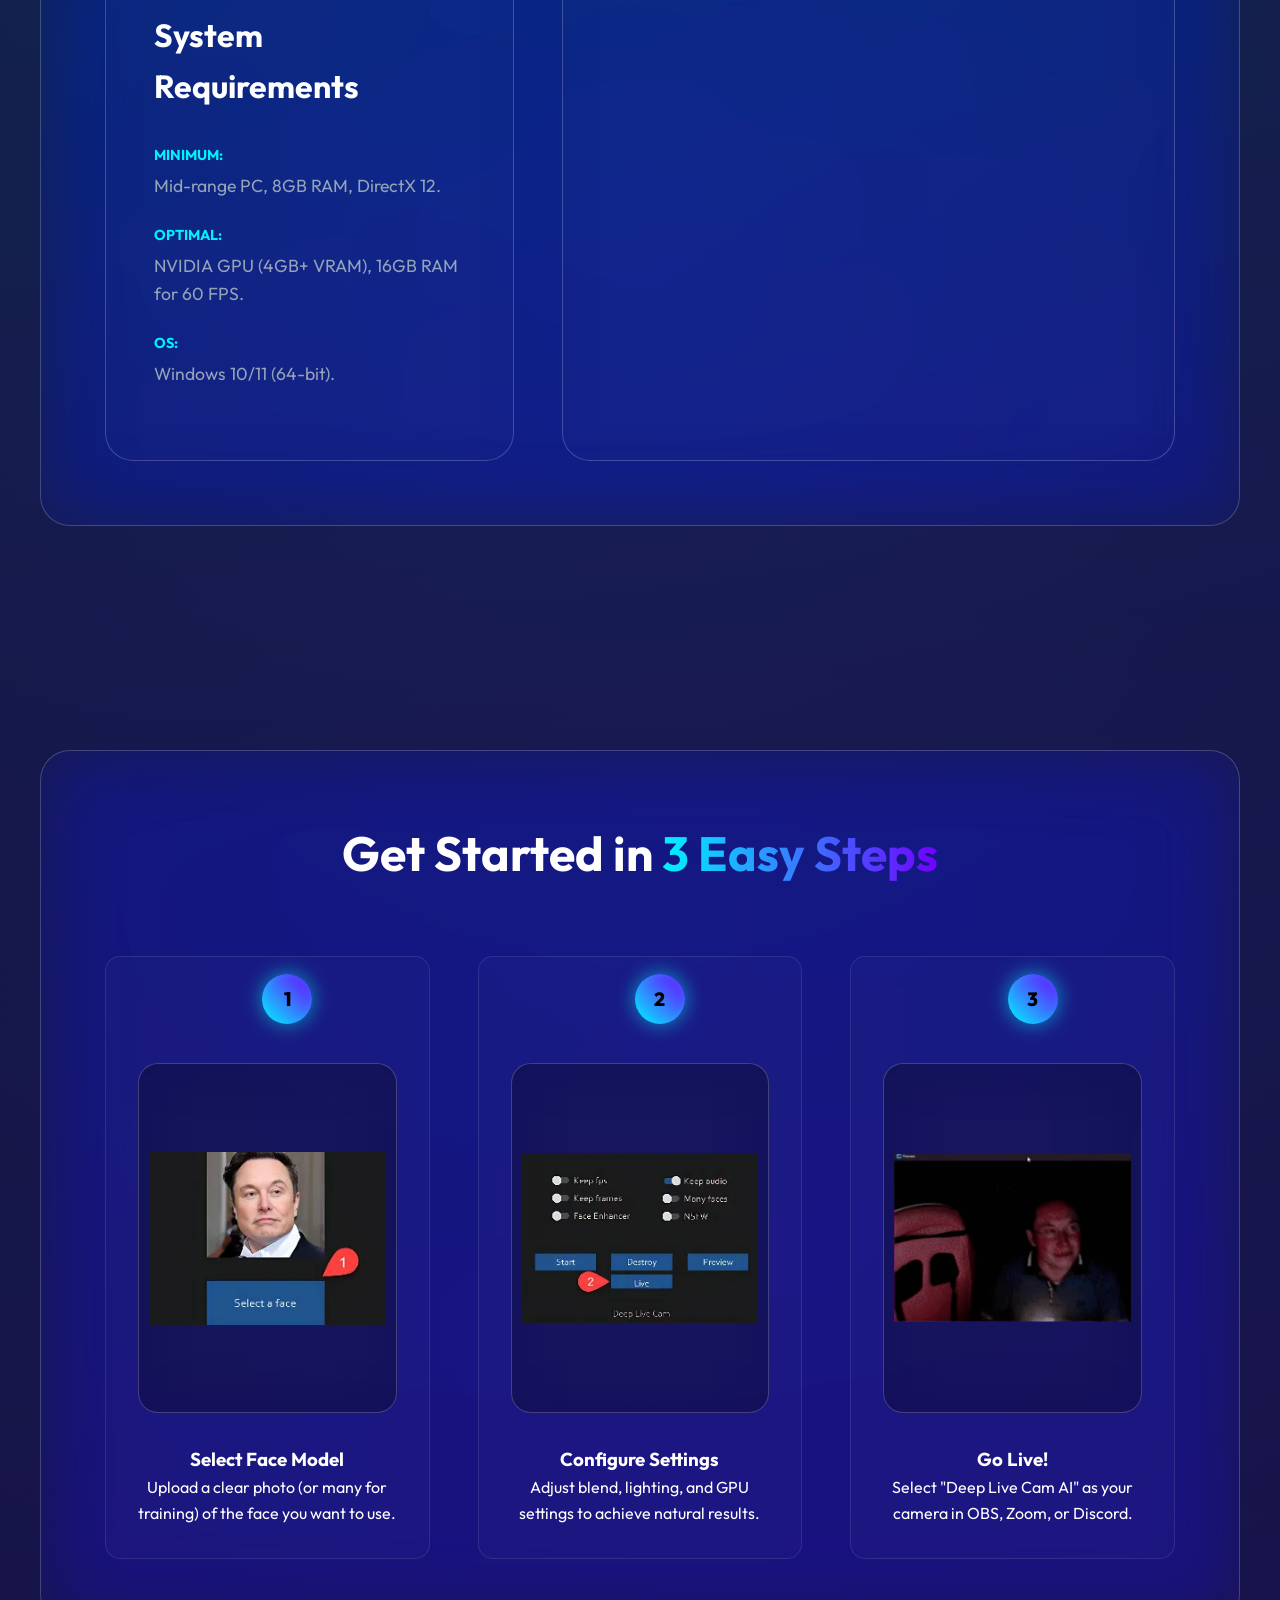
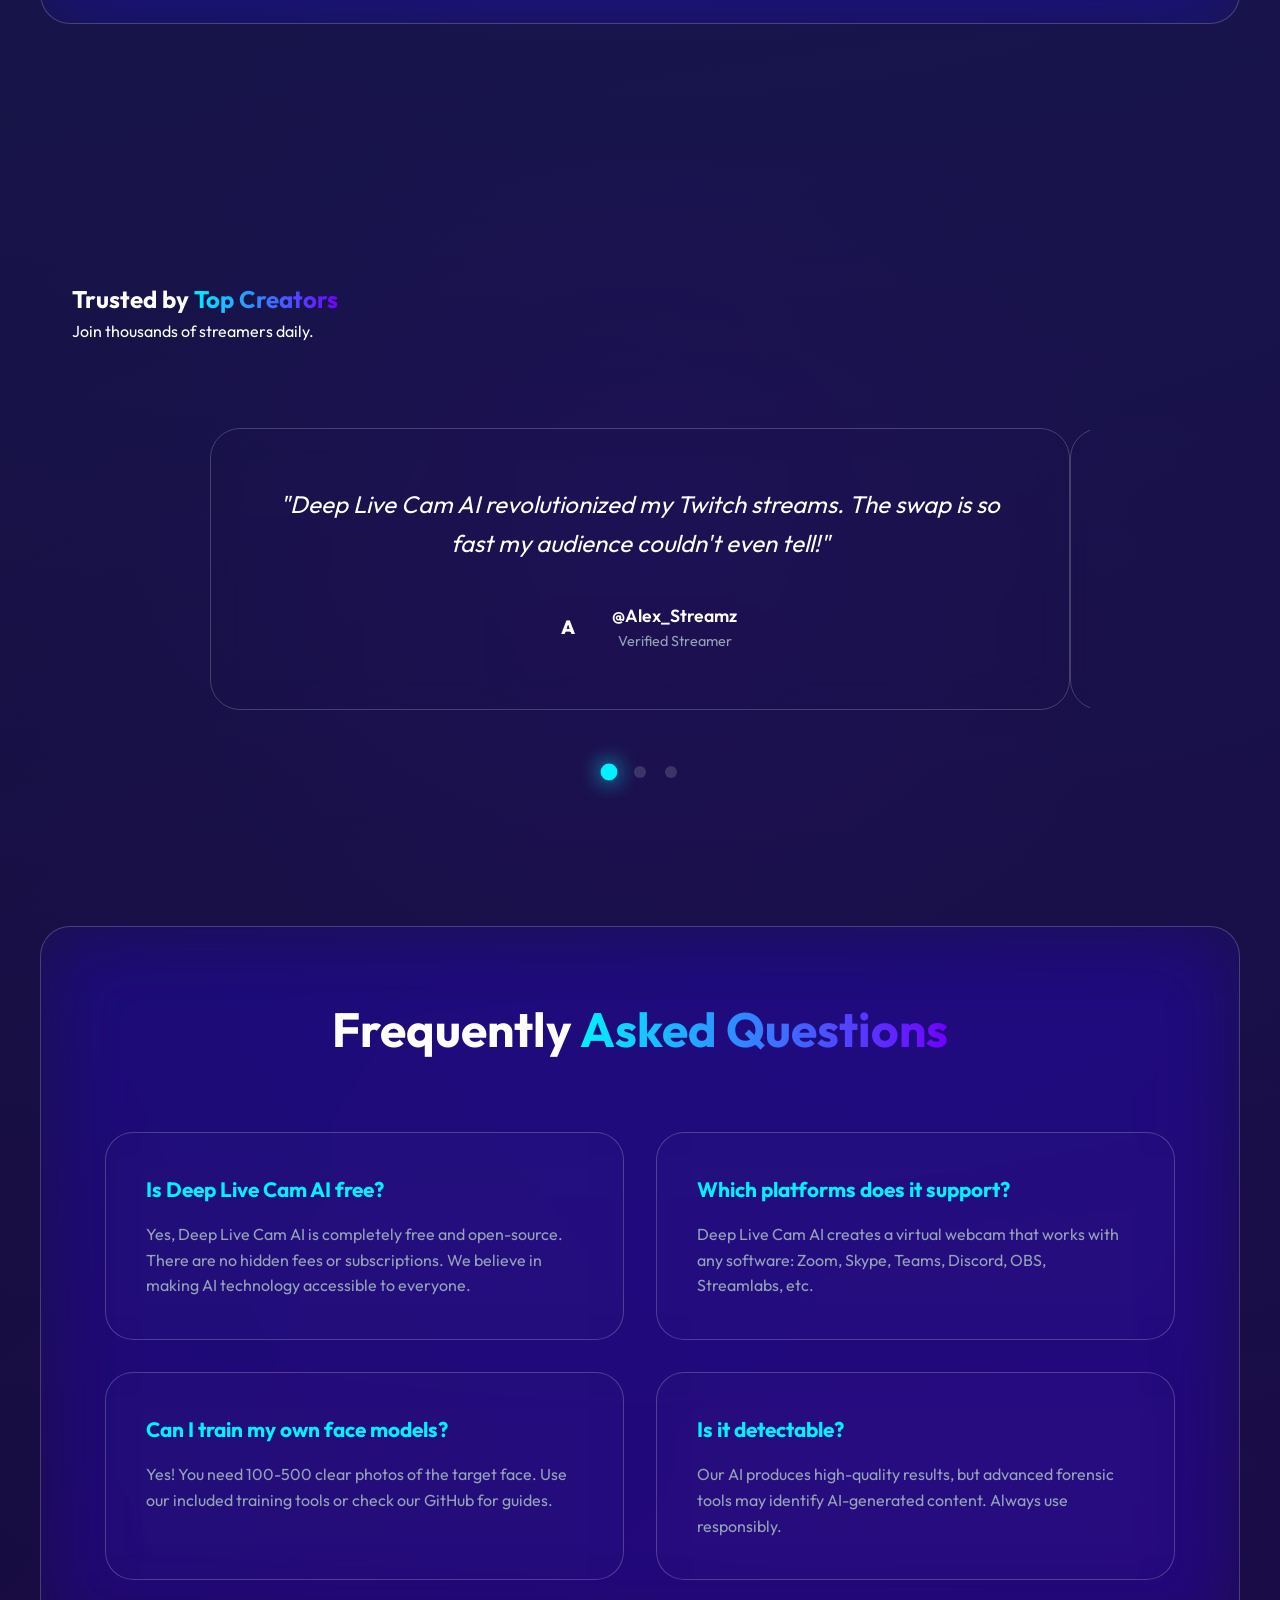
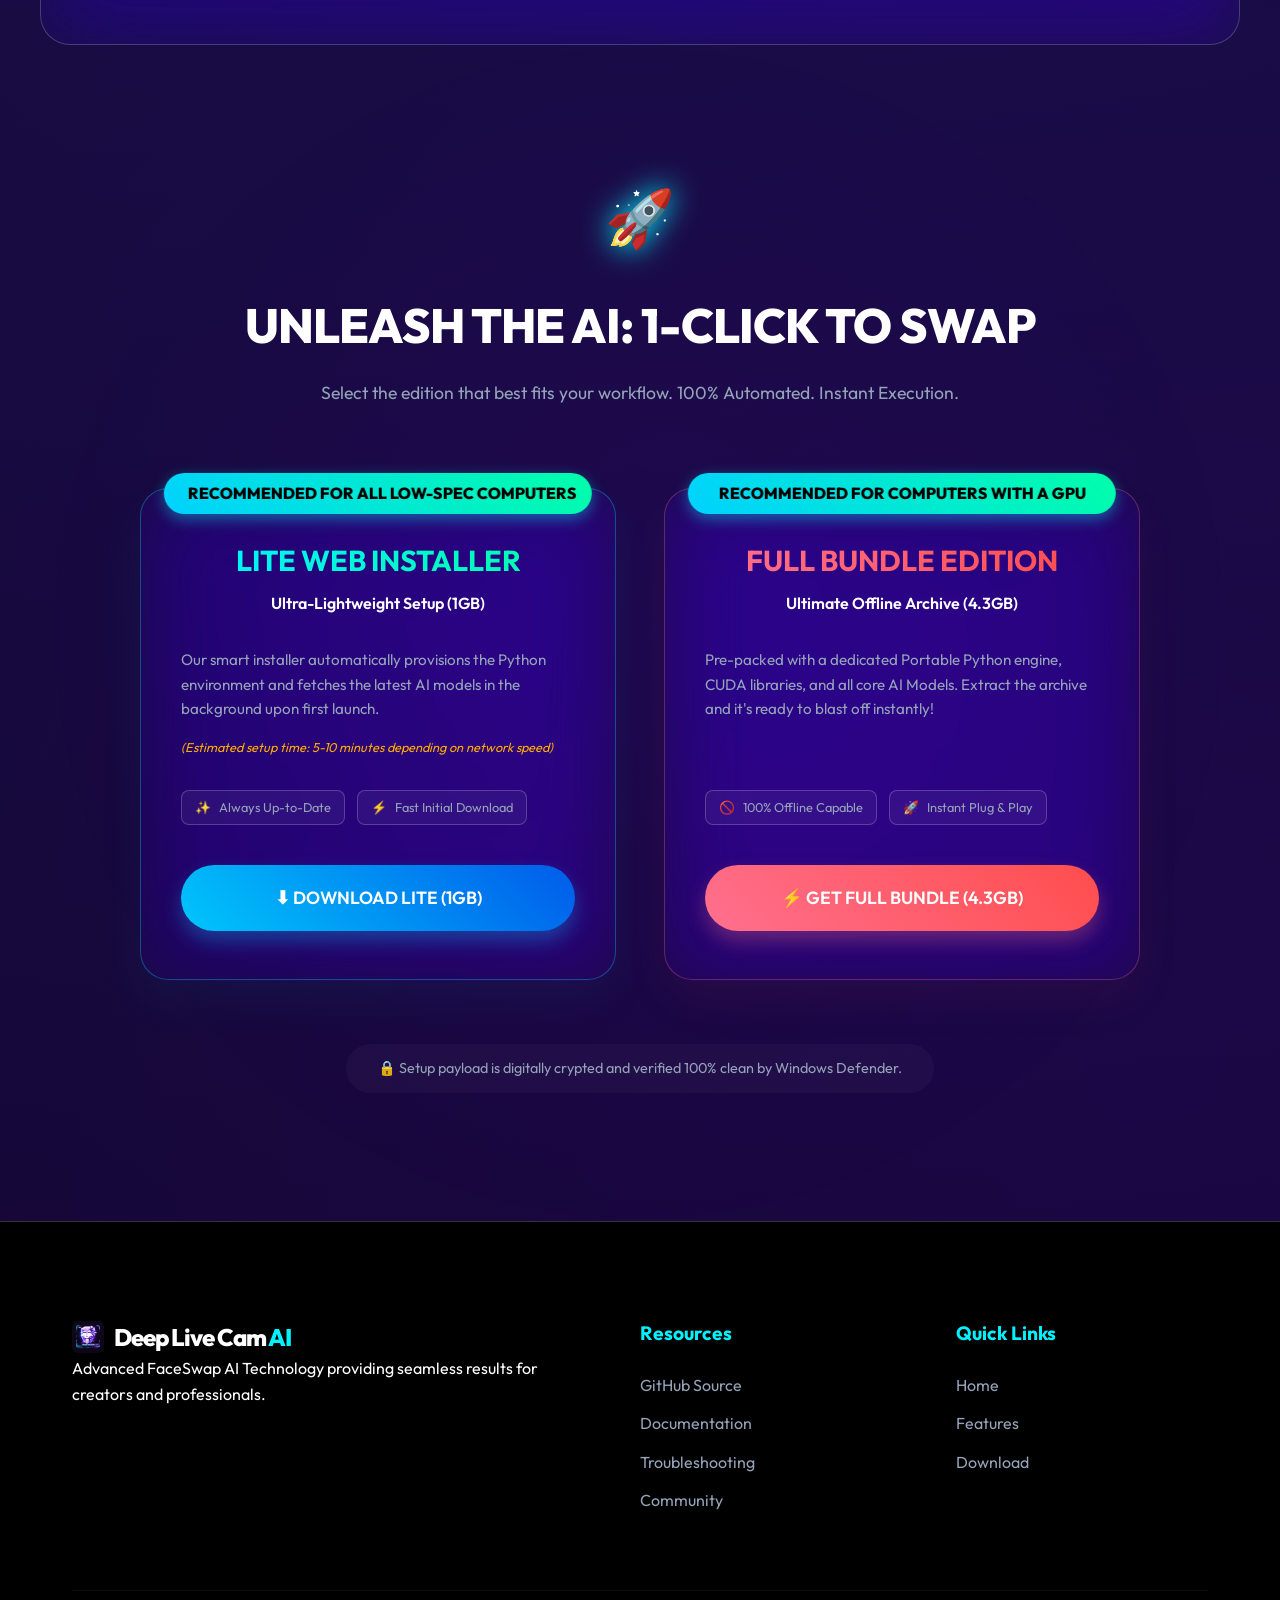
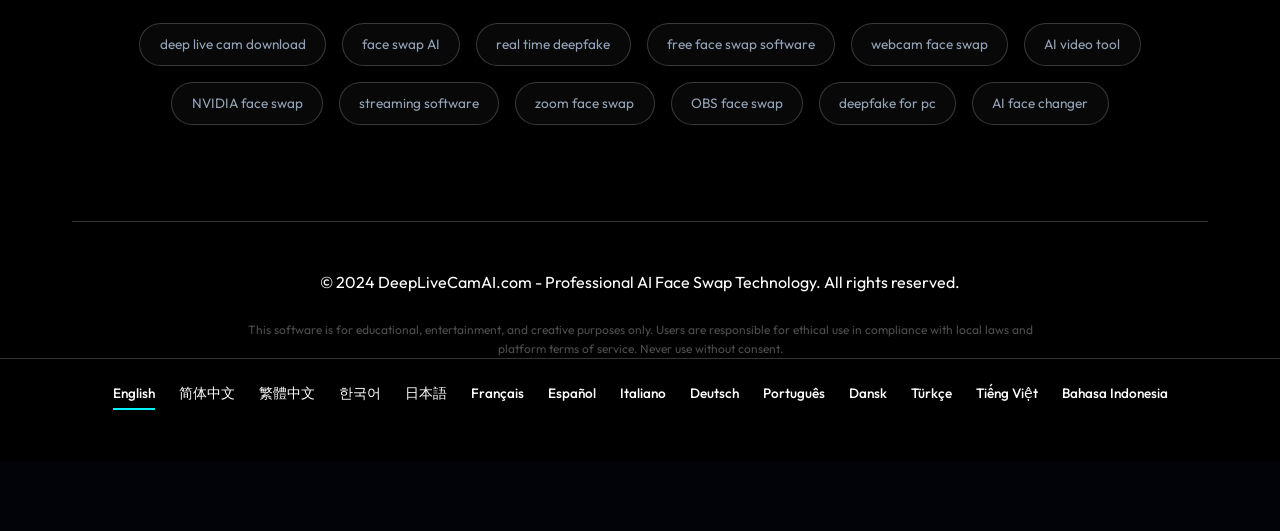
==== commit 087b33f9: "Uppercase badge text and increase size to match card width Co-Authored-By: Claude Opus 4.6 <noreply@" ====
--- a/index.html
+++ b/index.html
@@ -429,7 +429,7 @@
                 <div class="download-grid">
                     <!-- Lite Card -->
                     <div class="download-card lite spatial-window animate-up delay-1">
-                        <div class="card-badge recommended">Recommended For All Low-Spec Computers</div>
+                        <div class="card-badge recommended">RECOMMENDED FOR ALL LOW-SPEC COMPUTERS</div>
                         <div class="card-content glass">
                             <h3 class="gradient-text" data-i18n="dl_lite_title">LITE WEB INSTALLER</h3>
                             <p class="subtitle" data-i18n="dl_lite_subtitle">Ultra-Lightweight Setup (1GB)</p>
@@ -447,7 +447,7 @@
 
                     <!-- Full Card -->
                     <div class="download-card full spatial-window animate-up delay-2">
-                        <div class="card-badge recommended">Recommended For Computers With A GPU</div>
+                        <div class="card-badge recommended">RECOMMENDED FOR COMPUTERS WITH A GPU</div>
                         <div class="card-content glass">
                             <h3 class="gradient-text" data-i18n="dl_full_title">FULL BUNDLE EDITION</h3>
                             <p class="subtitle" data-i18n="dl_full_subtitle">Ultimate Offline Archive (4.3GB)</p>
--- a/style.css
+++ b/style.css
@@ -770,10 +770,14 @@
     color: #000;
     padding: 0.5rem 1.5rem;
     border-radius: 50px;
-    font-size: 0.8rem;
+    font-size: 1rem;
     font-weight: 800;
     z-index: 10;
     box-shadow: 0 5px 15px rgba(0, 242, 255, 0.4);
+    text-align: center;
+    white-space: nowrap;
+    width: 90%;
+    max-width: 500px;
 }
 
 .download-card h3 {
